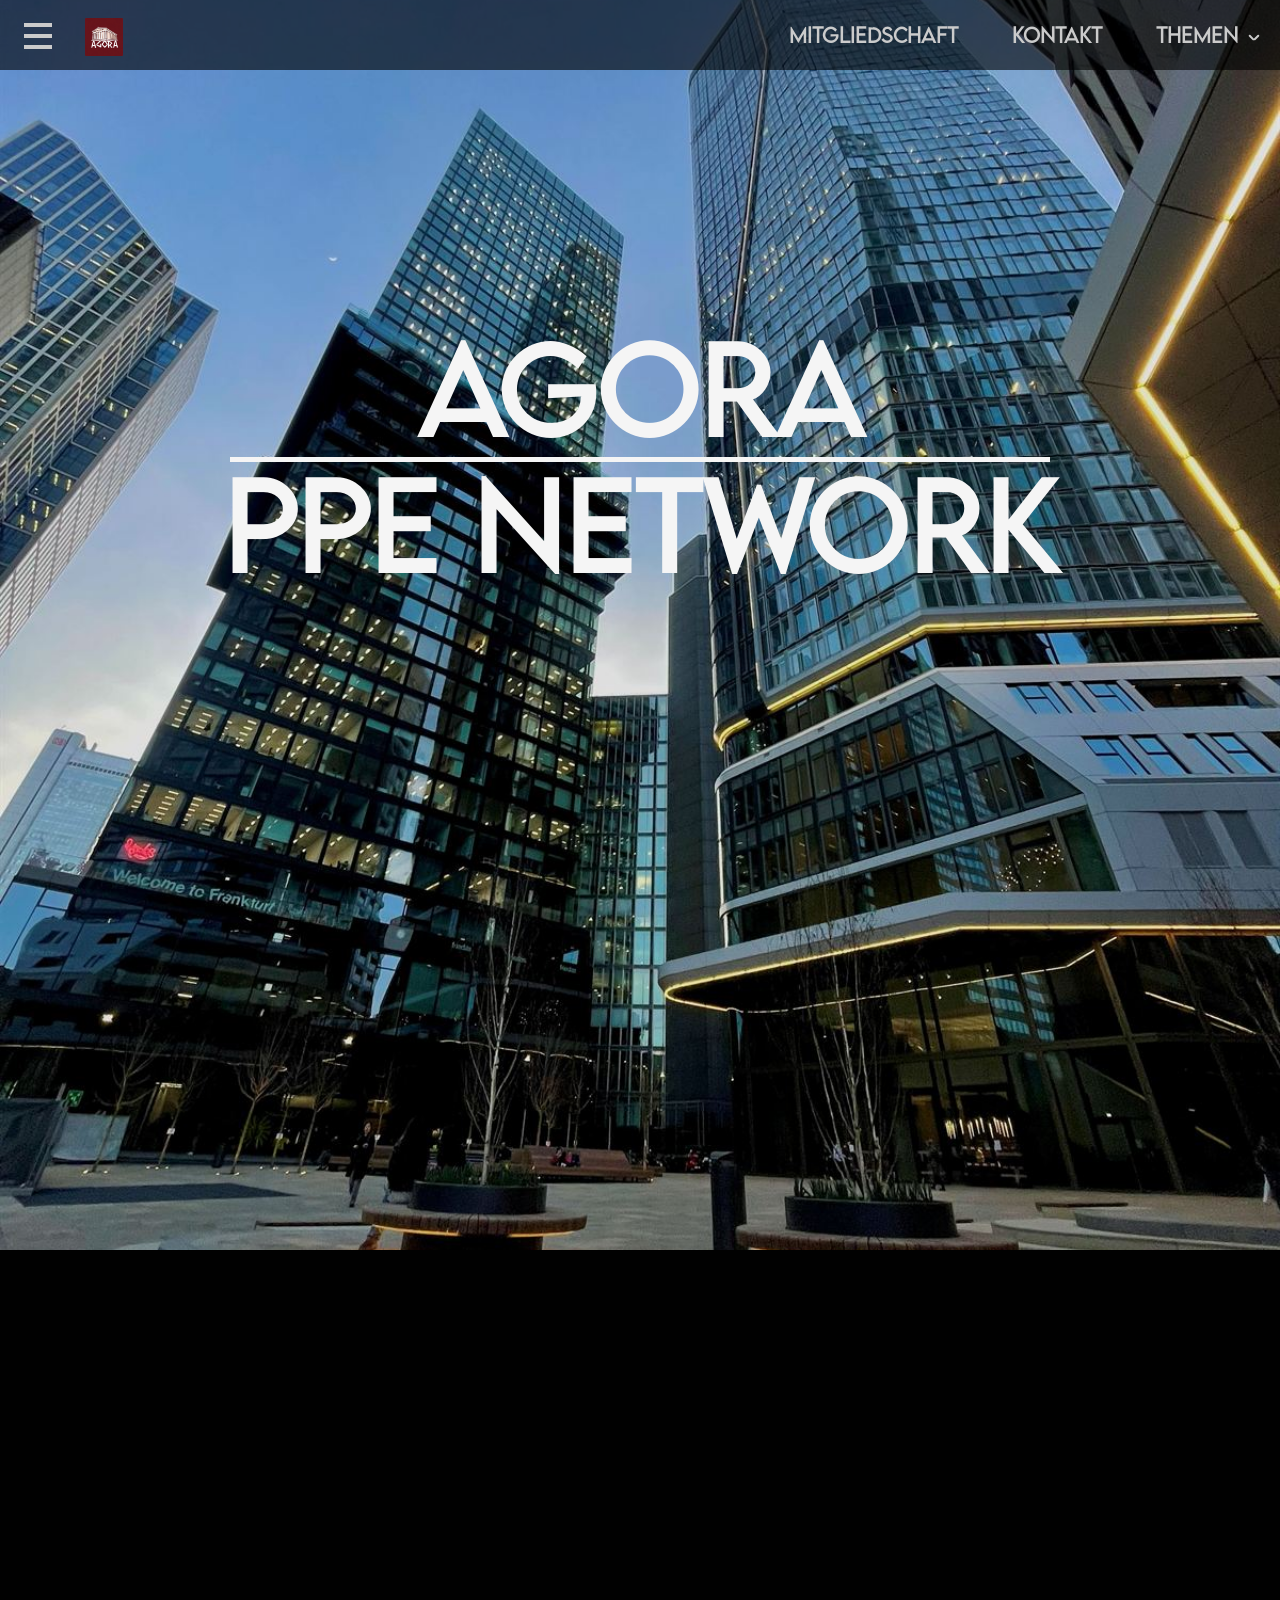
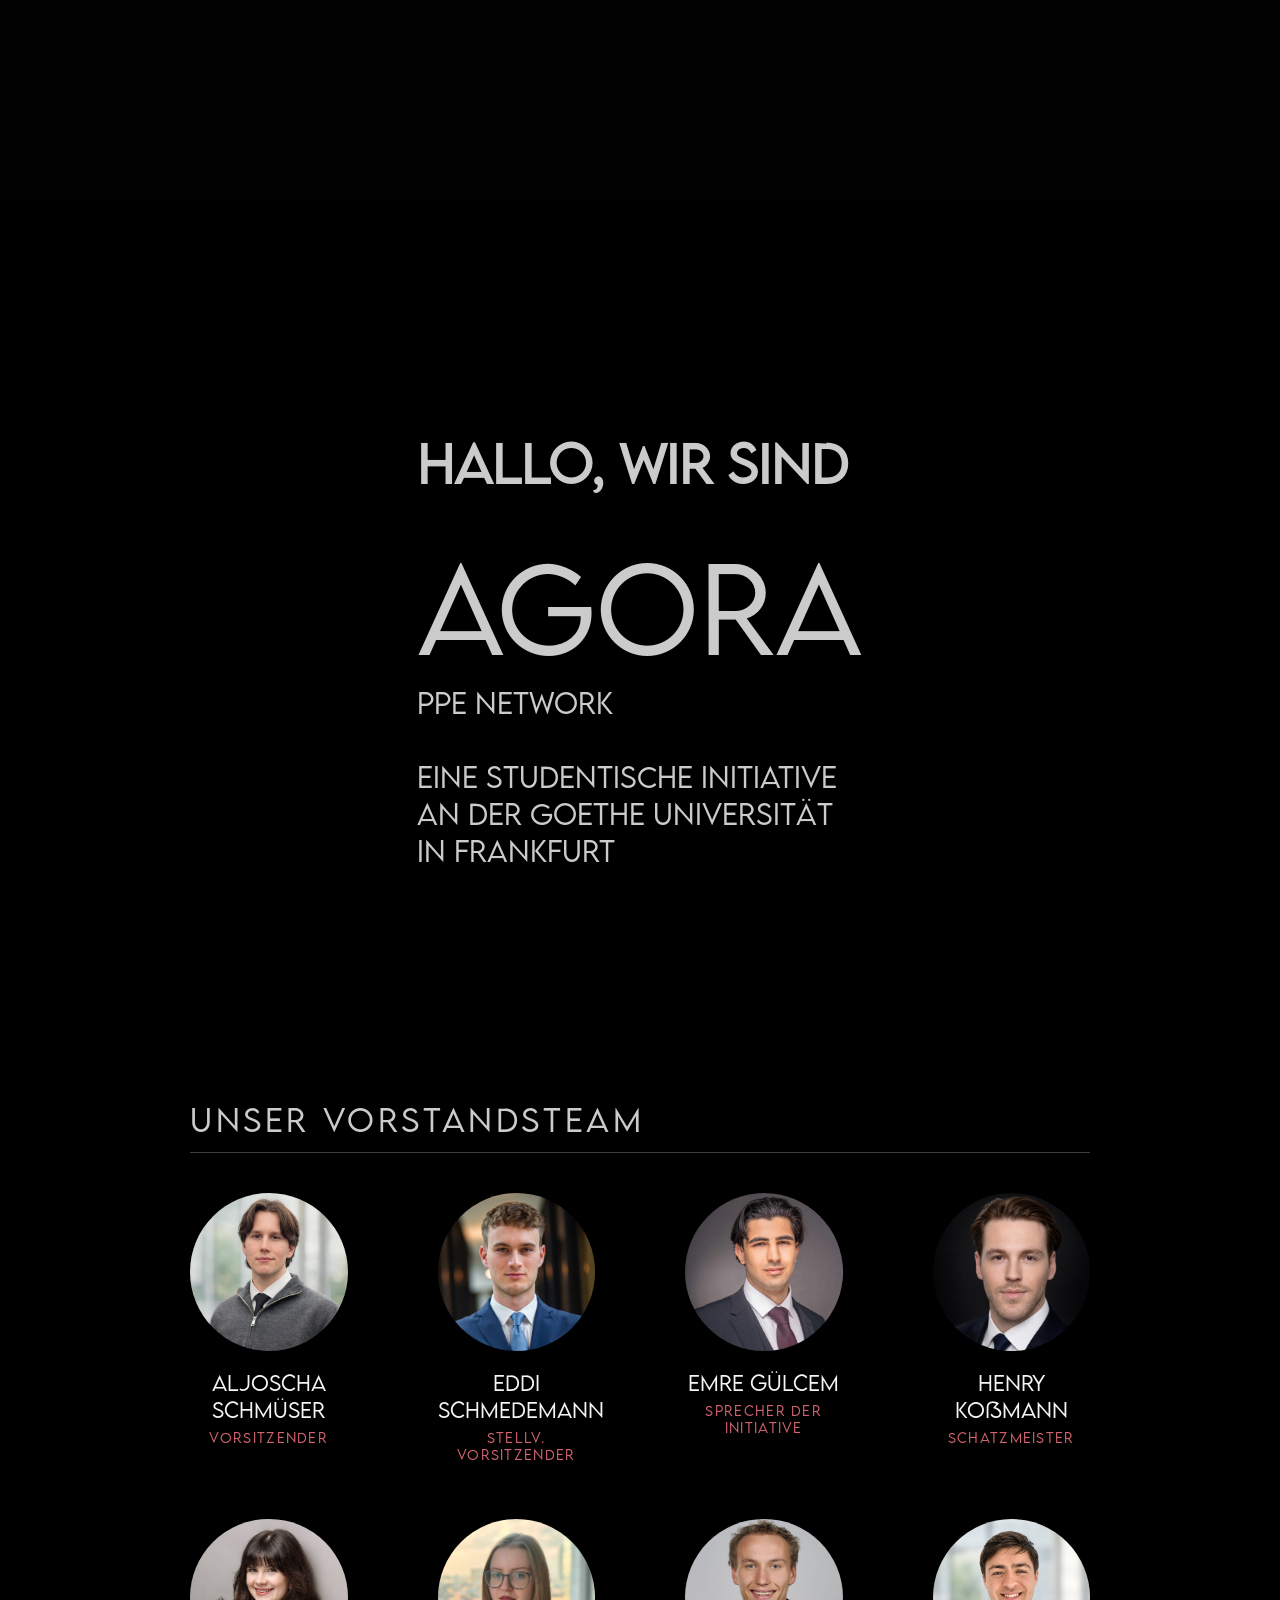
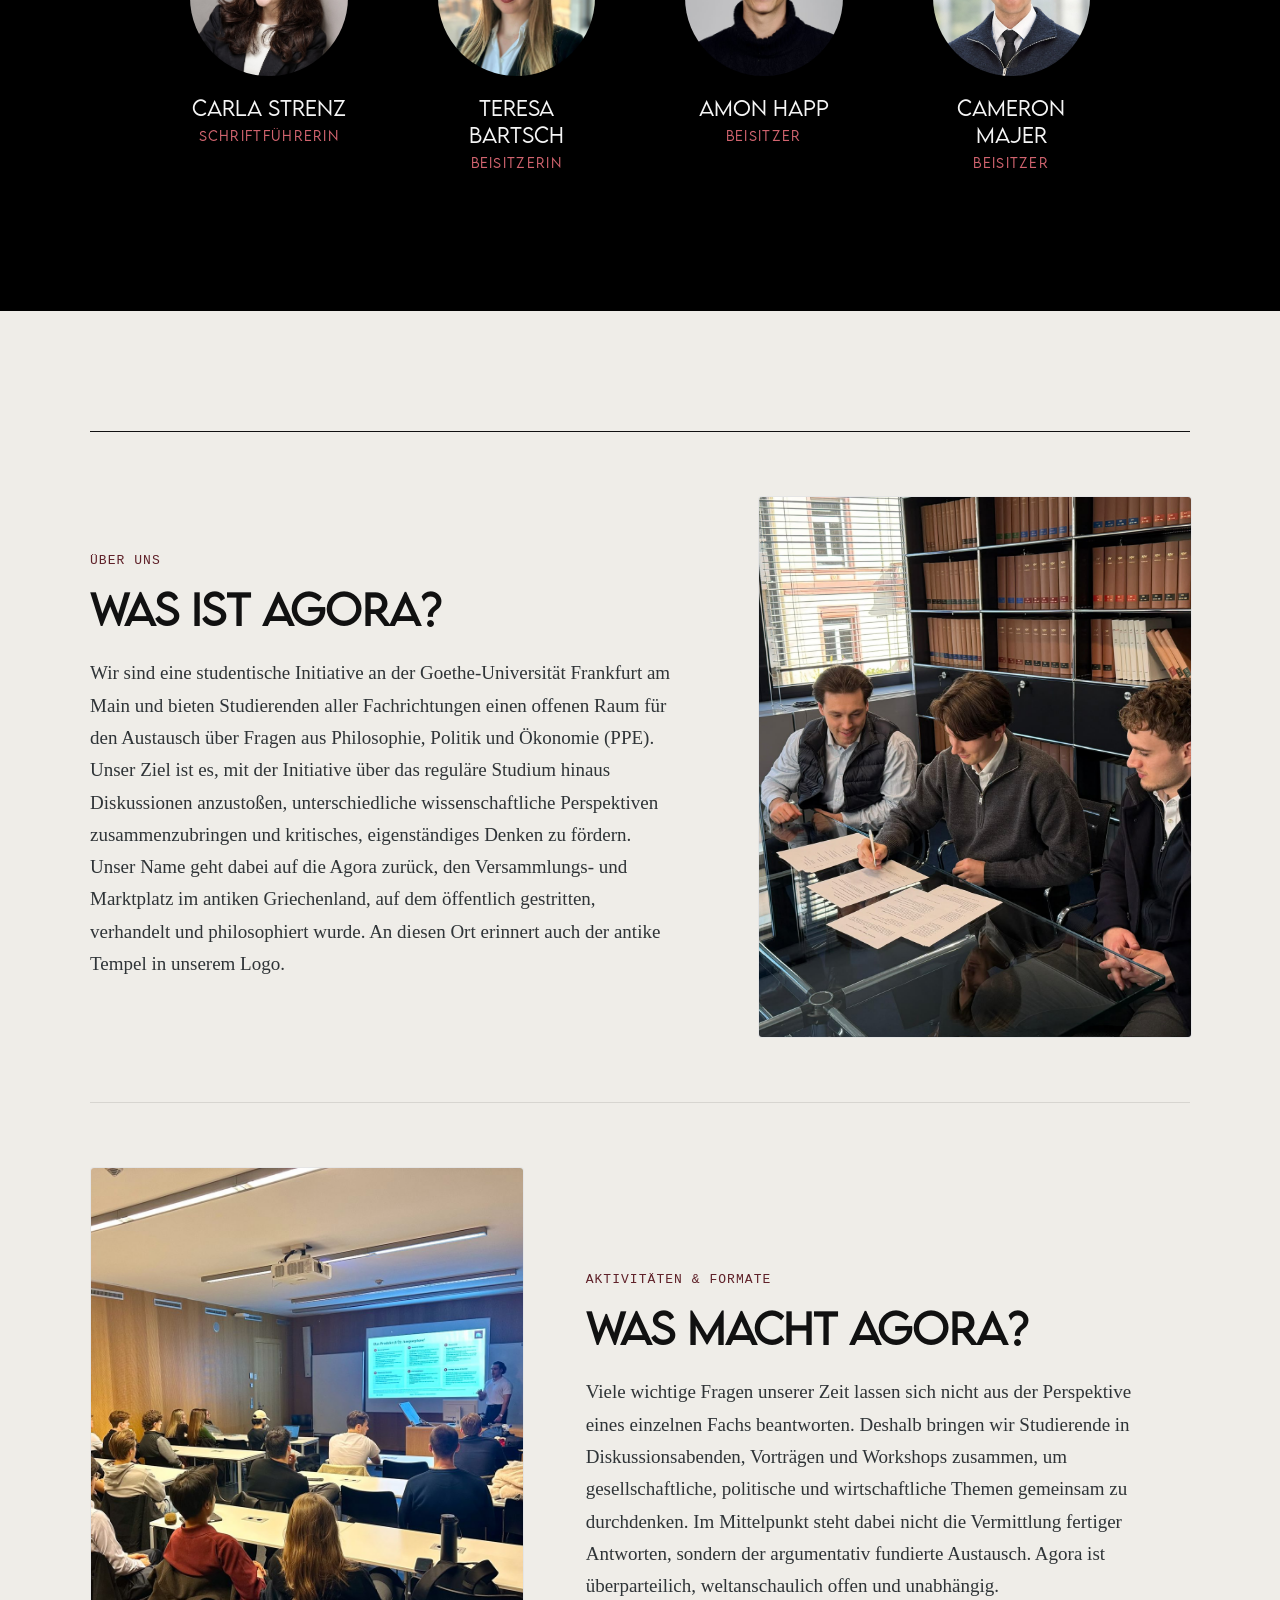
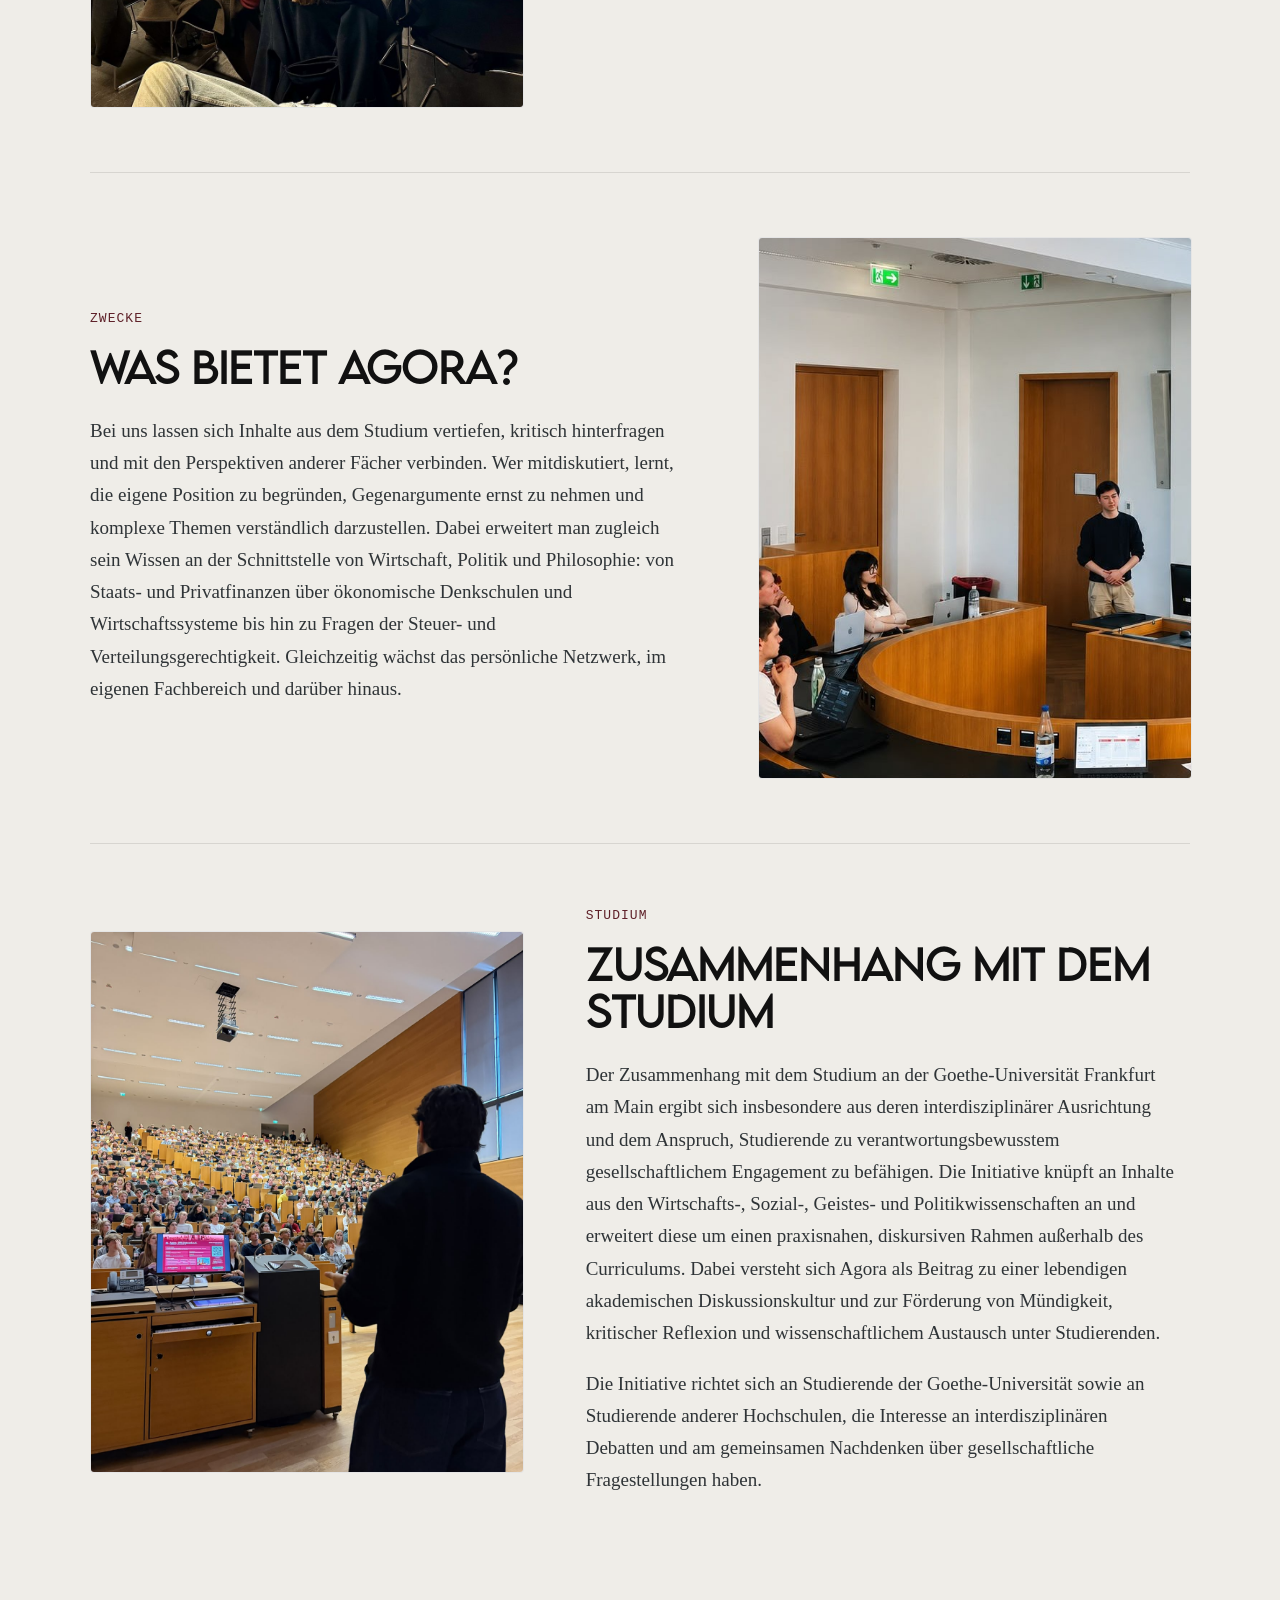
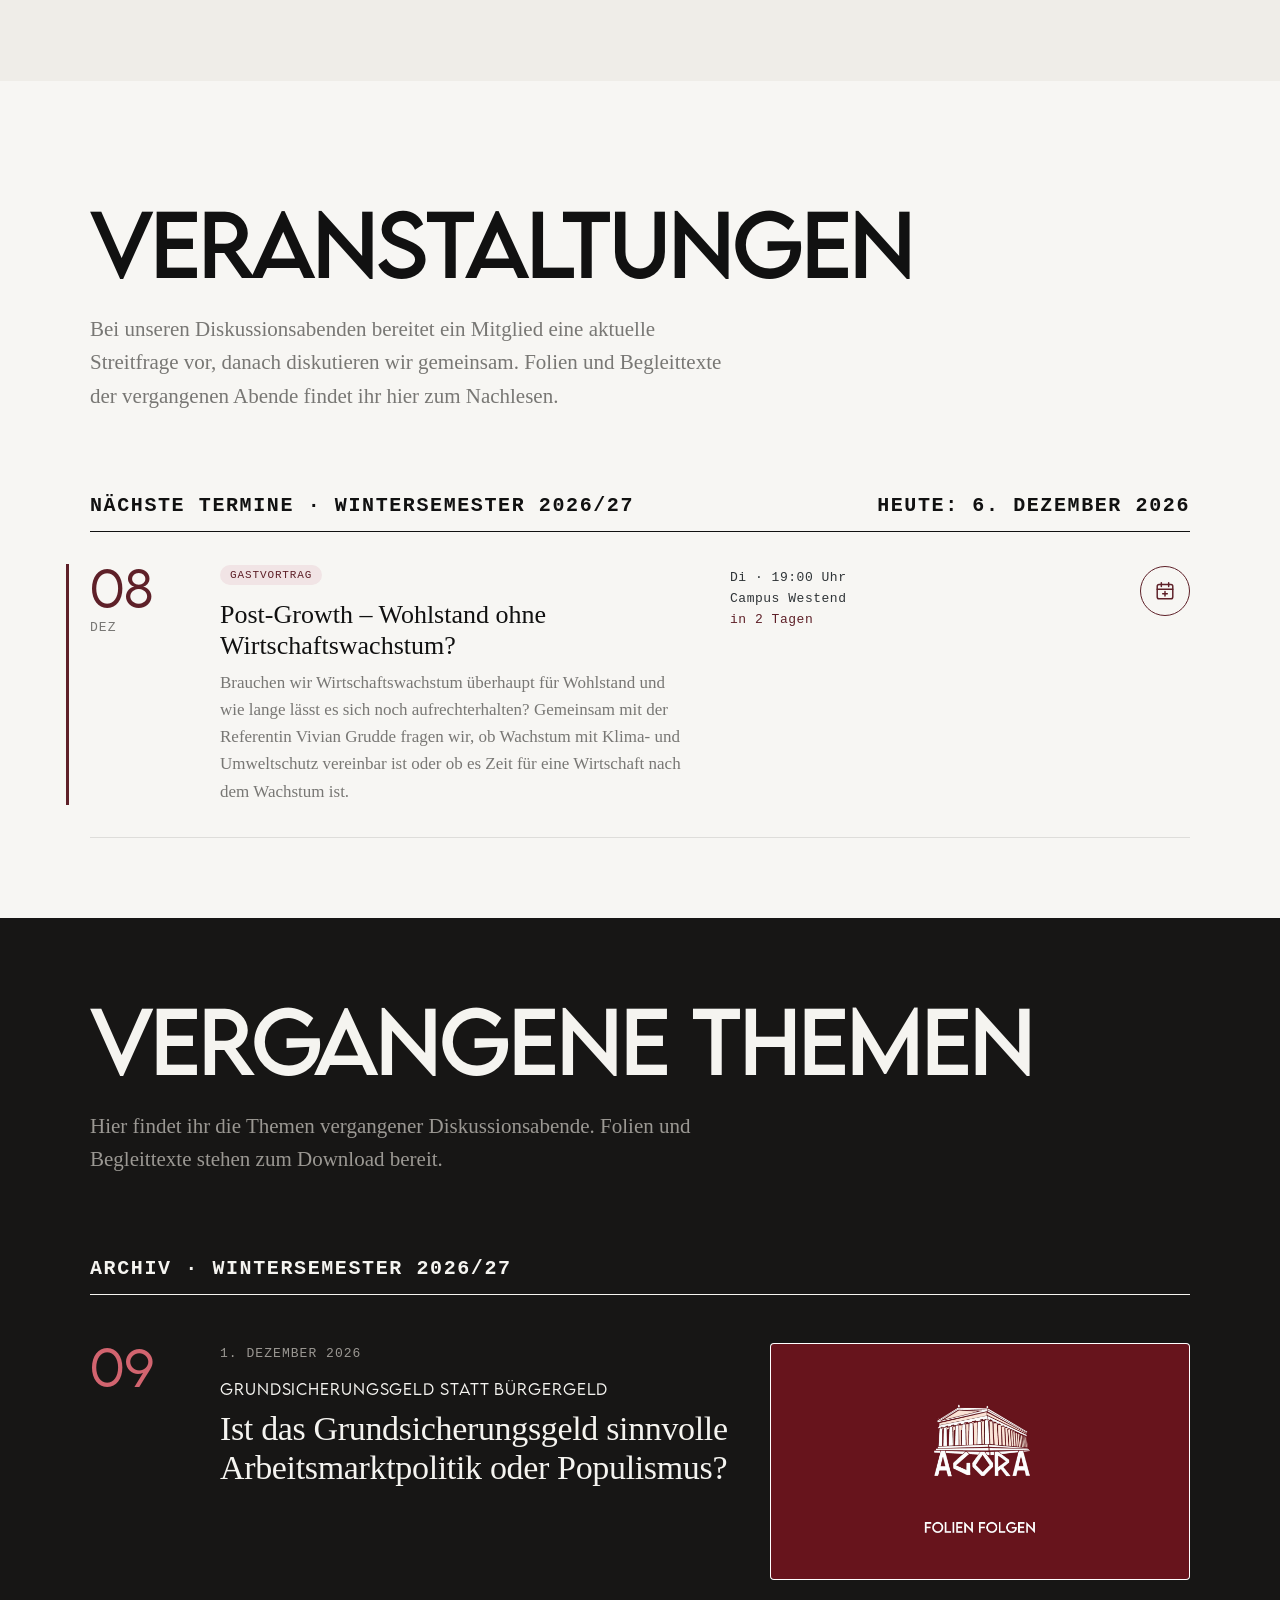
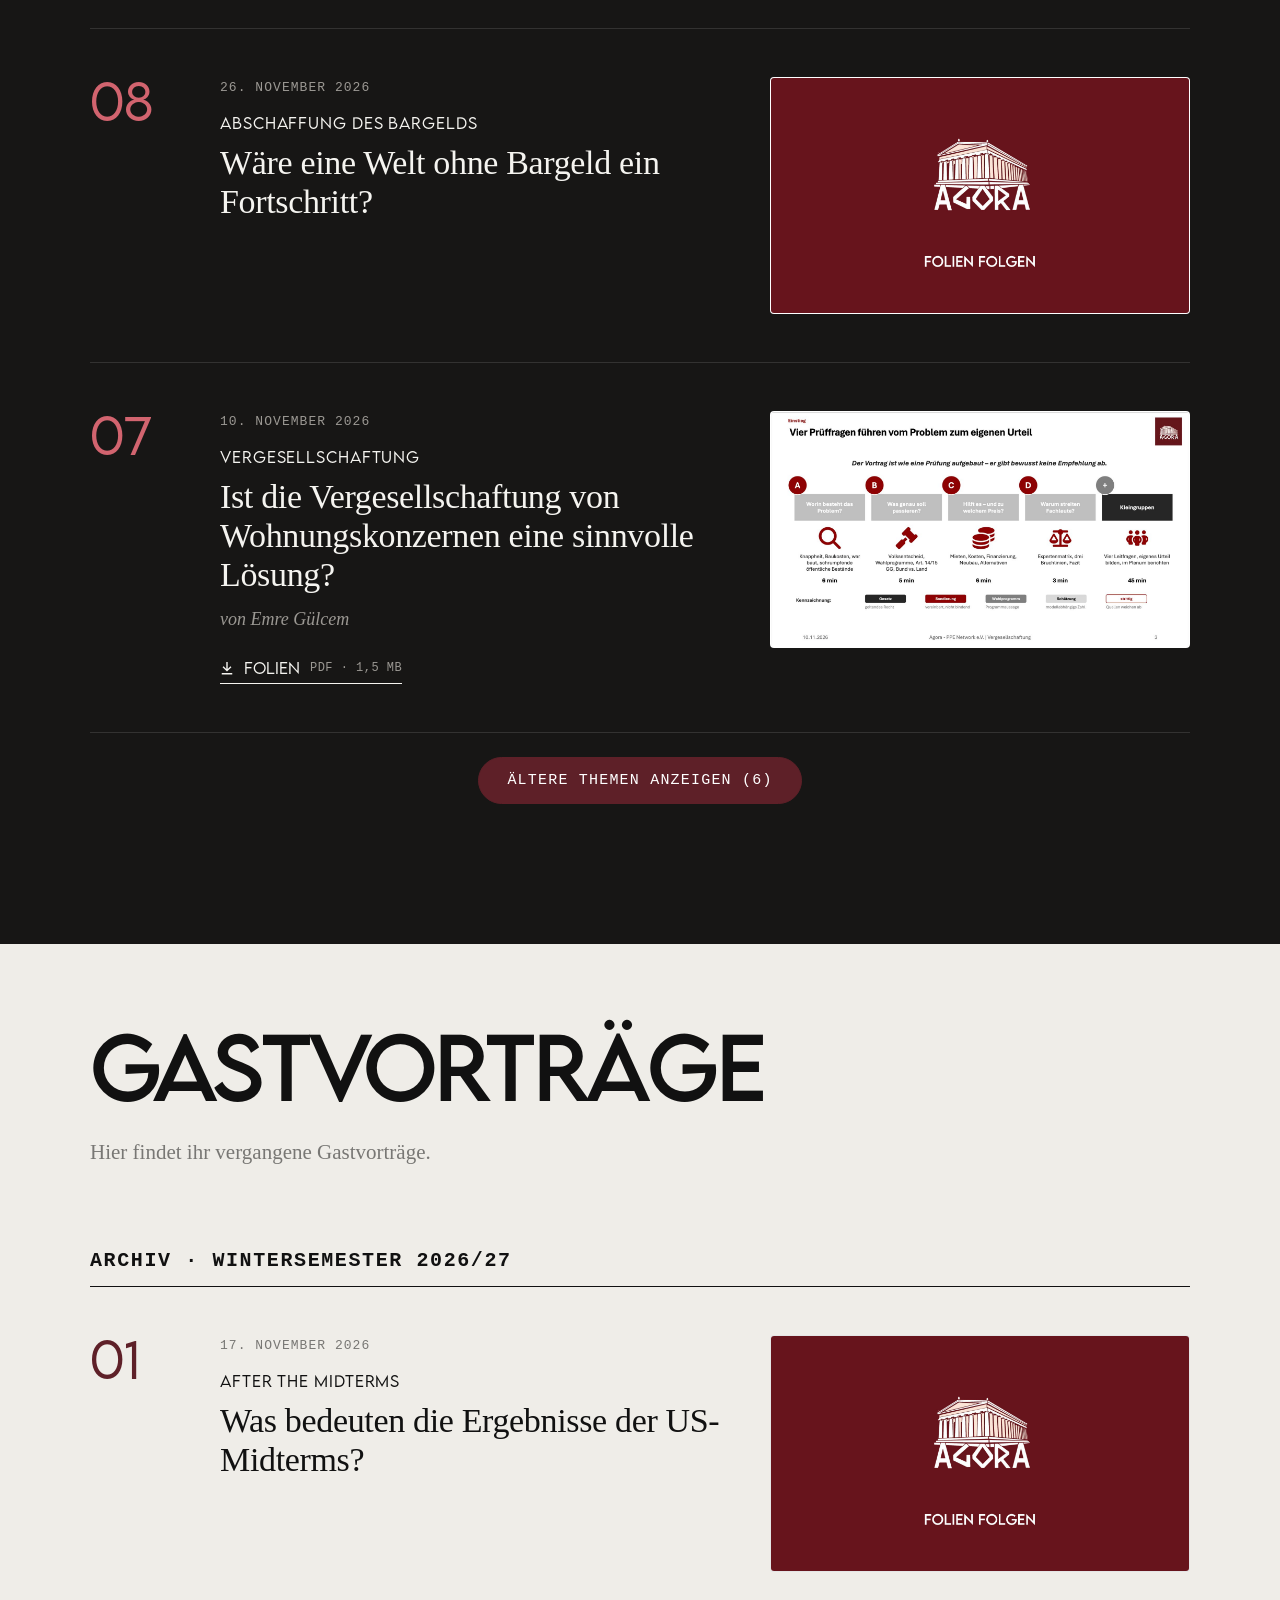
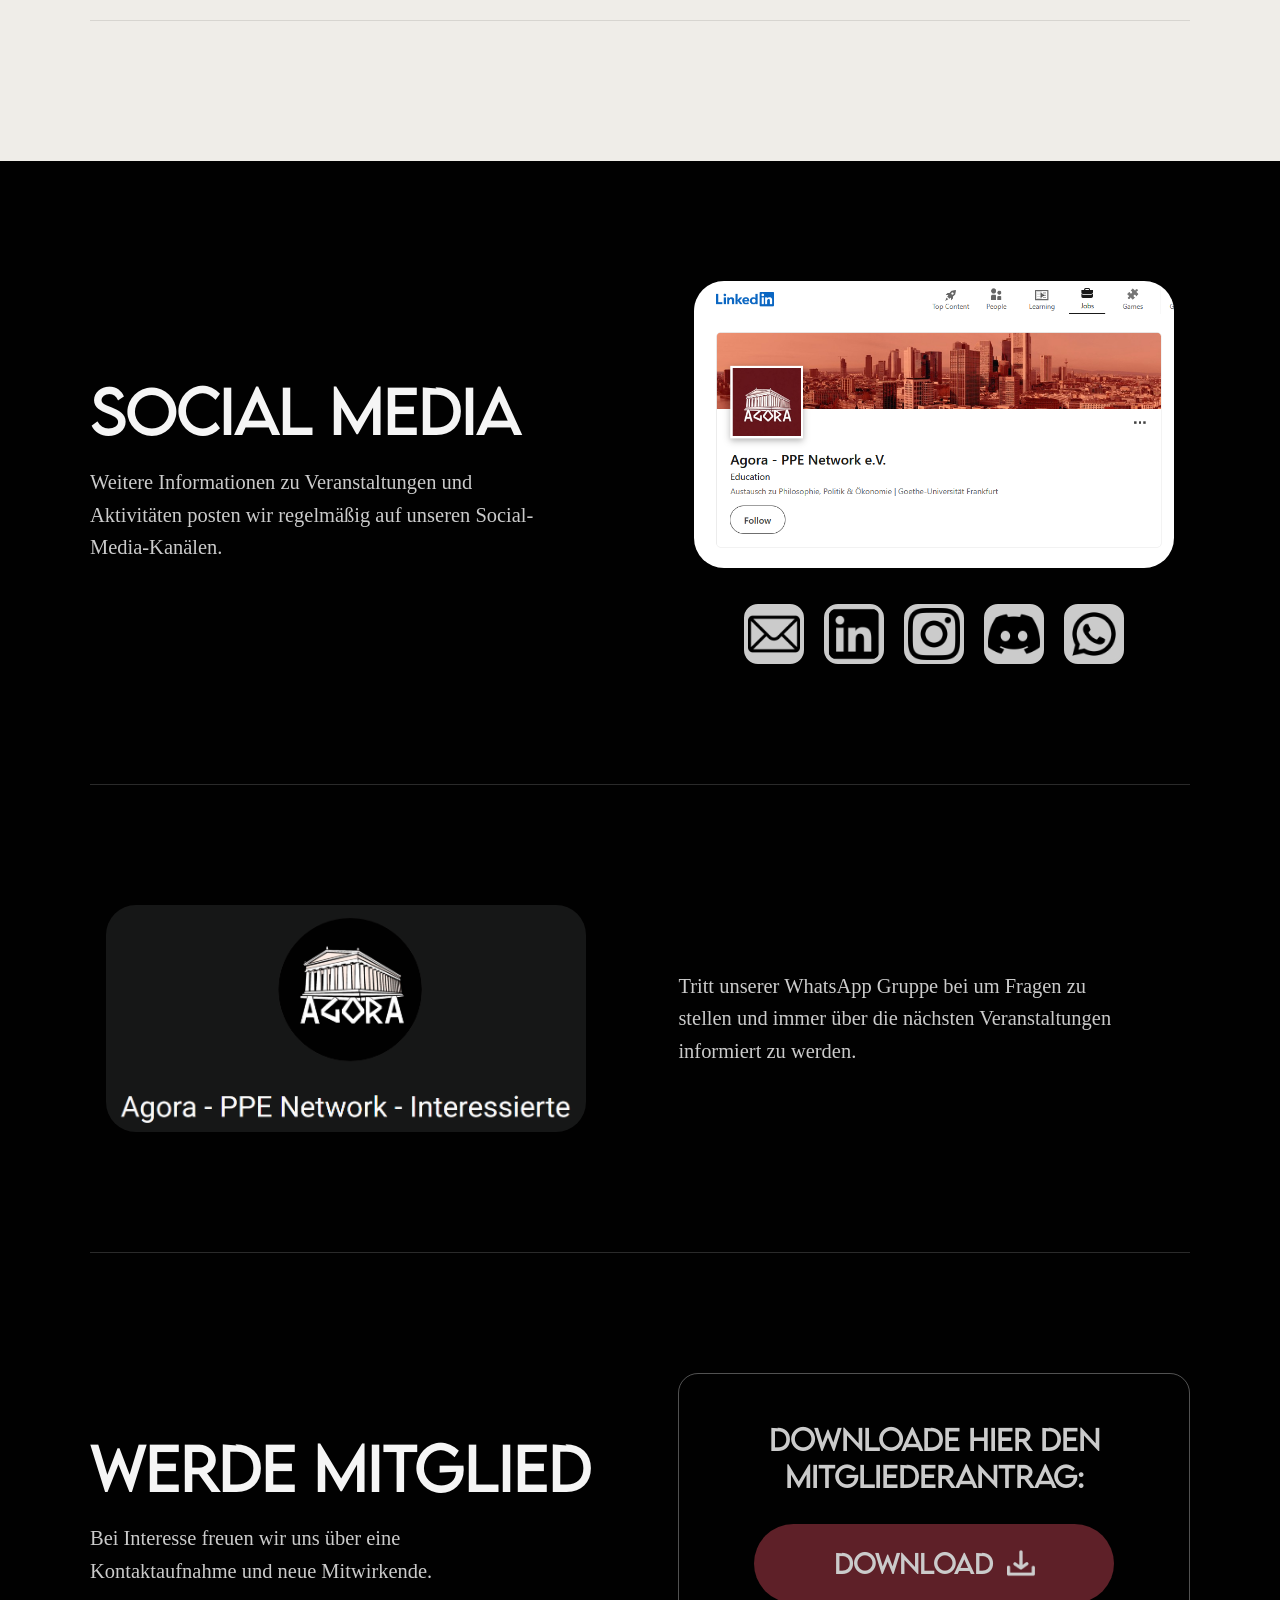
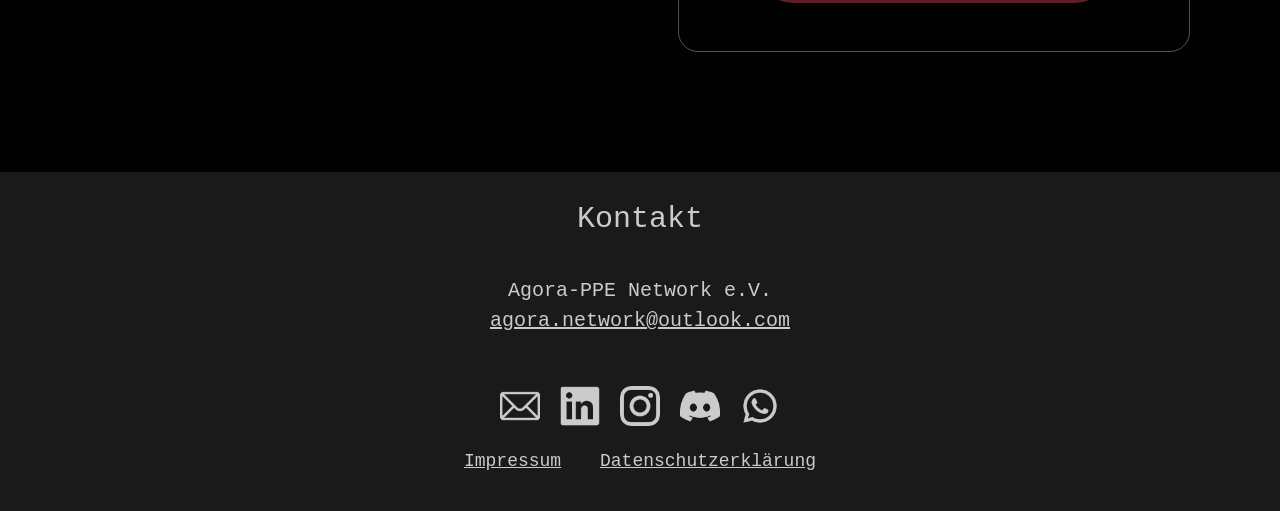
==== index.html @ 9b2f3b1f "archiv für gastvorträge hinzugefügt" ====
<!DOCTYPE html>
<html lang="de">
<head>
    <meta charset="UTF-8">
    <meta name="viewport" content="width=device-width, initial-scale=1.0">
    <meta name="description" content="Agora - PPE Network ist eine studentische Initiative an der Goethe-Universität Frankfurt für interdisziplinären Austausch zu Philosophie, Politik und Ökonomie.">
    <title>AGORA - PPE Network</title> 
    <link rel="stylesheet" href="css/style.css">
    <link rel="icon" href="media/Agora_Logo.jpg">

</head>
<body>
    <header>
        <div style="display: flex; justify-content: center; text-align: center; height: 56px;">
            <div id="socials_button" class="socials_button"> 
                <div class="menu" style="margin-top: 0vh;"></div>
                <div class="menu"></div>
                <div class="menu"></div>
            </div>
            <div class="schriftzug_tiny">
                <div  class="schriftzug_font_tiny">AGORA</div>
                <div  class="schriftzug_font_small_tiny"></div>
                <div  class="schriftzug_font_tiny">PPE Network</div>
            </div>
            <div><div><a href="#top"><img class="logo" src="media/Agora_Logo.jpg"></a></div></div>
        </div>
        <nav class="navigation">
            <a href="#bottom" style="margin-left: 0px;">Mitgliedschaft</a>
            <a href="#bottom">Kontakt</a>
            <a  id="ausklapp_button" style="margin-right: 20px;" role="button" aria-expanded="false">Themen<span class="chevron ausklapp_button" aria-hidden="true"></span></a>
        </nav>
    </header>

    <div class="socials">
        <div class="nav_in_socials">
            <a href="#bottom" ><div class="socials_div">Mitgliedschaft</div></a>
            <a href="#bottom"><div class="socials_div">Kontakt</div></a>
            <div id="socials_projektliste_ausklappen" class="socials_div" role="button" aria-expanded="false">Themen<span class="chevron socials_projektliste_ausklappen" aria-hidden="true"></span></div>
            <div id="socials_projektliste" class="socials_projektliste">
                <!-- wird von js/script.js aus den Archiv-Einträgen befüllt -->
                <div class="socials_projektliste_inner"></div>
            </div>
        </div> 
        <a href="https://www.instagram.com/agora.ppe/"><div class="socials_div"><img class="socials4" src="media/instagram_white.png"> <div style="margin-left: 10px;">instagram</div></div></a>
        <a href="https://www.linkedin.com/company/agora-ppe-network/"><div class="socials_div"> <img class="socials4" src="media/linkedin_white.png"><div style="margin-left: 10px;">linkedin</div></div></a>
        <a href="https://discord.com/invite/gseMFZhj"><div class="socials_div"> <img class="socials4" src="media/discord_white.png"> <div style="margin-left: 10px;">discord</div></div></a>
        <a href="https://chat.whatsapp.com/KfSb04KgHB6EKp1342kR94?mode=gi_t"><div class="socials_div"> <img class="socials4" src="media/whatsapp_white.png"> <div style="margin-left: 10px;">whatsapp</div></div></a>
    </div>
    <!-- wird von js/script.js aus den Archiv-Einträgen befüllt -->
    <div class="projektliste"></div>

    <div class="Rahmen">
        <div id="schriftzug" class="schriftzug">
            <div id="schriftzug_font_big1" class="schriftzug_font">AGORA</div>
            <div id="schriftzug_font_small" class="schriftzug_font_small"></div>
            <div id="schriftzug_font_big2" class="schriftzug_font">PPE Network</div>
        </div>
    </div>

    <div class="wrapper" id="wrapper">
        <div class="frame"> 
            <div class="picture"></div>
        </div>
    </div>

    <div class="container" >
        <div class="first_container">
            <div class="intro_block">
                <h1 class="intro_header" >Hallo, wir sind </h1>
                <div  class="intro_header2" >AGORA</div>
                <div class="intro_header3" >ppe network <br> <br>
                    Eine studentische Initiative<br>
                    an der Goethe Universität<br>
                    in Frankfurt
                </div>
            </div>

            <div class="team">

                <div class="team_label">Unser Vorstandsteam</div>
                <div class="team_grid">
                    <figure class="member">
                        <a href="https://de.linkedin.com/in/aljoschaschmueser">
                        <img class="profile" src="media/vorstandsBilder/Aljoscha_Schmüser.png" alt="" loading="lazy">
                        <figcaption>
                            <span class="member_name">Aljoscha Schmüser</span>
                            <span class="member_role">Vorsitzender</span>

                        </figcaption>
                        </a>
                    </figure>
                    <figure class="member">
                        <a href="https://de.linkedin.com/in/eddi-schmedemann-82b695218">
                        <img class="profile" src="media//vorstandsBilder/Eddi__Schmedemann.jpeg" alt="" loading="lazy">
                        <figcaption>
                            <span class="member_name">Eddi Schmedemann</span>
                            <span class="member_role">Stellv. Vorsitzender</span>

                        </figcaption>
                        </a>
                    </figure>
                    <figure class="member">
                        <a href="https://de.linkedin.com/in/guelcem">
                        <img class="profile" src="media/vorstandsBilder/Emre_Guelcem.jpeg" alt="" loading="lazy">
                        <figcaption>
                            <span class="member_name">Emre Gülcem</span>
                            <span class="member_role">Sprecher der Initiative</span>

                        </figcaption>
                        </a>
                    </figure>
                    <figure class="member">
                        <a href="https://www.linkedin.com/in/henrykossmann/">
                        <img class="profile" src="media/vorstandsBilder/Henry_Kossmann.jpeg" alt="" loading="lazy">
                        <figcaption>
                            <span class="member_name">Henry Koßmann</span>
                            <span class="member_role">Schatzmeister</span>

                        </figcaption>
                        </a>
                    </figure>
                    <figure class="member">
                        <a href="https://www.linkedin.com/in/leoniestrenz/">
                        <img class="profile" src="media/vorstandsBilder/Carla_Strenz.jpeg" alt="" loading="lazy">
                        <figcaption>
                            <span class="member_name">Carla Strenz</span>
                            <span class="member_role">Schriftführerin</span>

                        </figcaption>
                        </a>
                    </figure>
                    <figure class="member">
                        <a href="https://www.linkedin.com/in/teresa-bartsch-9aa62429b/">
                        <img class="profile" src="media/vorstandsBilder/Teresa_Bartsch.jpeg" alt="" loading="lazy">
                        <figcaption>
                            <span class="member_name">Teresa Bartsch</span>
                            <span class="member_role">Beisitzerin</span>

                        </figcaption>
                        </a>
                    </figure>
                    <figure class="member">
                        <a href="https://www.linkedin.com/in/amon-happ-18936943b/">
                        <img class="profile" src="media/vorstandsBilder/Amon_Happ.jpeg" alt="" loading="lazy">
                        <figcaption>
                            <span class="member_name">Amon Happ</span>
                            <span class="member_role">Beisitzer</span>

                        </figcaption>
                        </a>
                    </figure>
                    <figure class="member">
                        <a href="https://www.linkedin.com/in/cameron-majer-550514254/">
                        <img class="profile" src="media/vorstandsBilder/Cameron_Majer.jpeg" alt="" loading="lazy">
                        <figcaption>
                            <span class="member_name">Cameron Majer</span>
                            <span class="member_role">Beisitzer</span>

                        </figcaption>
                        </a>
                    </figure>

                </div>
            </div>
        </div>
    </div>

    <div class="content">
        <div class="content_inner">
            <article class="text-block">
                <div class="text-block_body">
                    <div class="text-block_label">Über uns</div>
                    <h2 class="text_header">Was ist Agora?</h2>
                    <div class="text">
                        <p>Wir sind eine studentische Initiative an der Goethe-Universität Frankfurt am Main und bieten Studierenden aller Fachrichtungen 
                            einen offenen Raum für den Austausch über Fragen aus Philosophie, Politik und Ökonomie (PPE). Unser Ziel ist es, mit der Initiative 
                            über das reguläre Studium hinaus Diskussionen anzustoßen, unterschiedliche wissenschaftliche Perspektiven zusammenzubringen und 
                            kritisches, eigenständiges Denken zu fördern. Unser Name geht dabei auf die Agora zurück, den Versammlungs- und Marktplatz im antiken 
                            Griechenland, auf dem öffentlich gestritten, verhandelt und philosophiert wurde. An diesen Ort erinnert auch der antike Tempel in unserem Logo.
                        </p>
                    </div>
                </div>
                <figure class="text-block_media">
                    <img src="media/ZweckInitiative.jpeg" alt="" loading="lazy">
                </figure>
            </article>

            <article class="text-block">
                <div class="text-block_body">
                    <div class="text-block_label">Aktivitäten & Formate</div>
                    <h2 class="text_header">Was macht Agora?</h2>
                    <div class="text">
                        <p>Viele wichtige Fragen unserer Zeit lassen sich nicht aus der Perspektive eines einzelnen Fachs beantworten. Deshalb bringen 
                            wir Studierende in Diskussionsabenden, Vorträgen und Workshops zusammen, um gesellschaftliche, politische und wirtschaftliche 
                            Themen gemeinsam zu durchdenken. Im Mittelpunkt steht dabei nicht die Vermittlung fertiger Antworten, sondern der argumentativ 
                            fundierte Austausch. Agora ist überparteilich, weltanschaulich offen und unabhängig.
                        </p>
                    </div>
                </div>
                <figure class="text-block_media">
                    <img src="media/AktivitätenUndFormate.jpeg" alt="" loading="lazy" style="object-position: 75% center;">
                </figure>
            </article>

            <article class="text-block">
                <div class="text-block_body">
                    <div class="text-block_label">Zwecke</div>
                    <h2 class="text_header">Was bietet Agora?</h2>
                    <div class="text">
                        <p>Bei uns lassen sich Inhalte aus dem Studium vertiefen, kritisch hinterfragen und mit den Perspektiven anderer Fächer verbinden. Wer 
                            mitdiskutiert, lernt, die eigene Position zu begründen, Gegenargumente ernst zu nehmen und komplexe Themen verständlich darzustellen. 
                            Dabei erweitert man zugleich sein Wissen an der Schnittstelle von Wirtschaft, Politik und Philosophie: von Staats- und Privatfinanzen 
                            über ökonomische Denkschulen und Wirtschaftssysteme bis hin zu Fragen der Steuer- und Verteilungsgerechtigkeit. Gleichzeitig wächst das 
                            persönliche Netzwerk, im eigenen Fachbereich und darüber hinaus.
                        </p>
                    </div>
                </div>
                <figure class="text-block_media">
                    <img src="media/VorstellungAgora.jpg" alt="" loading="lazy">
                </figure>
            </article>

            <article class="text-block">
                <div class="text-block_body">
                    <div class="text-block_label">Studium</div>
                    <h2 class="text_header">Zusammenhang mit dem Studium</h2>
                    <div class="text">
                        <p>Der Zusammenhang mit dem Studium an der Goethe-Universität Frankfurt am Main ergibt sich insbesondere aus deren interdisziplinärer Ausrichtung und dem Anspruch, Studierende zu verantwortungsbewusstem gesellschaftlichem Engagement zu befähigen. Die Initiative knüpft an Inhalte aus den
                            Wirtschafts-, Sozial-, Geistes- und Politikwissenschaften an und erweitert diese um einen praxisnahen, diskursiven Rahmen außerhalb des Curriculums. Dabei versteht sich Agora als Beitrag zu einer lebendigen akademischen Diskussionskultur und zur Förderung von Mündigkeit,
                            kritischer Reflexion und wissenschaftlichem Austausch unter Studierenden.
                        </p>
                        <p>Die Initiative richtet sich an Studierende der Goethe-Universität sowie an Studierende anderer Hochschulen, die Interesse an interdisziplinären Debatten und am gemeinsamen Nachdenken über gesellschaftliche Fragestellungen haben.
                        </p>
                    </div>
                </div>
                <figure class="text-block_media">
                    <img src="media/ZusammenhangMitStudium.jpeg" alt="" loading="lazy">
                </figure>
            </article>
        </div>
    </div>
    
    
    <section class="veranstaltungen" id="veranstaltungen">
        <div class="va_inner">
            <h2 class="va_title">Veranstaltungen</h2>
            <p class="va_lead">
                Bei unseren Diskussionsabenden bereitet ein Mitglied eine aktuelle Streitfrage vor, danach diskutieren wir gemeinsam.
                Folien und Begleittexte der vergangenen Abende findet ihr hier zum Nachlesen.
            </p>

            <div class="va_label va_label_split">
                <span>Nächste Termine · Wintersemester 2026/27</span>
                <span id="va_today"></span>
            </div>
            <ol class="termine">

                <li class="termin" data-date="2026-11-10" data-art="diskussionsabend" data-slug="vergesellschaftung" data-speaker="Emre Gülcem" data-frage="Ist die Vergesellschaftung von Wohnungskonzernen eine sinnvolle Lösung?">
                    <time class="termin_date" datetime="2026-11-10T19:00">
                        <span class="termin_day">10</span>
                        <span class="termin_month">Nov</span>
                    </time>
                    <div class="termin_body">
                        <span class="termin_type">Diskussionsabend</span>
                        <h3 class="termin_title">Vergesellschaftung</h3>
                        <p class="termin_desc">Im Zuge der Abgeordnetenhauswahl in Berlin ist das Thema Vergesellschaftung von Wohnungskonzernen wieder in aller Munde. Ist das eine sinnvolle Lösung, und was ist eigentlich der Unterschied zur Enteignung?</p>
                    </div>
                    <div class="termin_meta">
                        <span>Di · 19:00 Uhr</span>
                        <span>PEG 1.G 168</span>
                        <span class="termin_countdown"></span>
                    </div>
                    <div class="termin_action">
                        <a class="termin_button" href="https://www.termino.gv.at/meet/b/e41e2530a98cca76e4bebd564bc0efeb-649653">Anmelden</a>
                        <a class="termin_button termin_button_icon" href="kalender/vergesellschaftung.ics" aria-label="Zum Kalender hinzufügen" title="Zum Kalender hinzufügen">
                            <svg width="22" height="22" viewBox="0 0 24 24" aria-hidden="true"><rect x="3.5" y="5" width="17" height="15.5" rx="2" fill="none" stroke="currentColor" stroke-width="1.6"/><path d="M3.5 10h17M8 3v4M16 3v4M12 12.5v5M9.5 15h5" fill="none" stroke="currentColor" stroke-width="1.6" stroke-linecap="round"/></svg>
                        </a>
                    </div>
                </li>

                <li class="termin" data-date="2026-11-17" data-art="gastvortrag" data-slug="after-the-midterms" data-frage="Was bedeuten die Ergebnisse der US-Midterms?">
                    <time class="termin_date" datetime="2026-11-17T19:00">
                        <span class="termin_day">17</span>
                        <span class="termin_month">Nov</span>
                    </time>
                    <div class="termin_body">
                        <span class="termin_type">Gastvortrag</span>
                        <h3 class="termin_title">After the Midterms</h3>
                        <p class="termin_desc">Gemeinsam mit einer Vertreterin der Demokratischen Partei der USA blicken wir auf die US-Midterm Elections zurück, ordnen die Ergebnisse ein und diskutieren ihre politischen Auswirkungen.</p>
                    </div>
                    <div class="termin_meta">
                        <span>Di · 19:00 Uhr</span>
                        <span>Raum: HZ 10</span>
                        <span class="termin_countdown"></span>
                    </div>
                    <div class="termin_action">
                        <a class="termin_button" href="https://www.termino.gv.at/meet/b/e99e1ec8680d56c8d0a1dc54c55d6ca7-649789">Anmelden</a>
                        <a class="termin_button termin_button_icon" href="kalender/after-the-midterms.ics" aria-label="Zum Kalender hinzufügen" title="Zum Kalender hinzufügen">
                            <svg width="22" height="22" viewBox="0 0 24 24" aria-hidden="true"><rect x="3.5" y="5" width="17" height="15.5" rx="2" fill="none" stroke="currentColor" stroke-width="1.6"/><path d="M3.5 10h17M8 3v4M16 3v4M12 12.5v5M9.5 15h5" fill="none" stroke="currentColor" stroke-width="1.6" stroke-linecap="round"/></svg>
                        </a>
                    </div>
                </li>

                <li class="termin" data-date="2026-11-26" data-art="diskussionsabend" data-slug="bargeld" data-frage="Wäre eine Welt ohne Bargeld ein Fortschritt?">
                    <time class="termin_date" datetime="2026-11-24T19:00">
                        <span class="termin_day">26</span>
                        <span class="termin_month">Nov</span>
                    </time>
                    <div class="termin_body">
                        <span class="termin_type">Diskussionsabend</span>
                        <h3 class="termin_title">Abschaffung des Bargelds</h3>
                        <p class="termin_desc">Während in Brüssel über den digitalen Euro verhandelt wird, zahlen immer mehr Menschen mit Karte oder Smartphone. Wäre eine Welt ohne Scheine und Münzen ein Fortschritt, und was ginge dabei verloren?</p>
                    </div>
                    <div class="termin_meta">
                        <span>Do · 19:00 Uhr</span>
                        <span>Campus Westend</span>
                        <span class="termin_countdown"></span>
                    </div>
                    <div class="termin_action">
                        <a class="termin_button" href="https://www.termino.gv.at/meet/de/b/f9f6b67d9cfdbd125ace20c641fcae69-658583">Anmelden</a>
                        <a class="termin_button termin_button_icon" href="kalender/bargeld.ics" aria-label="Zum Kalender hinzufügen" title="Zum Kalender hinzufügen">
                            <svg width="22" height="22" viewBox="0 0 24 24" aria-hidden="true"><rect x="3.5" y="5" width="17" height="15.5" rx="2" fill="none" stroke="currentColor" stroke-width="1.6"/><path d="M3.5 10h17M8 3v4M16 3v4M12 12.5v5M9.5 15h5" fill="none" stroke="currentColor" stroke-width="1.6" stroke-linecap="round"/></svg>
                        </a>
                    </div>
                </li>


                <li class="termin" data-date="2026-12-01" data-art="diskussionsabend" data-slug="grundsicherungsgeld" data-frage="Ist das Grundsicherungsgeld sinnvolle Arbeitsmarktpolitik oder Populismus?">
                    <time class="termin_date" datetime="2026-12-01T19:00">
                        <span class="termin_day">01</span>
                        <span class="termin_month">Dez</span>
                    </time>
                    <div class="termin_body">
                        <span class="termin_type">Diskussionsabend</span>
                        <h3 class="termin_title">Grundsicherungsgeld statt Bürgergeld</h3>
                        <p class="termin_desc">Seit Juli gilt das neue Grundsicherungsgeld mit strengeren Mitwirkungspflichten und härteren Sanktionen. Ist die Reform sinnvolle Arbeitsmarktpolitik oder Populismus auf dem Rücken der Schwächsten?</p>
                    </div>
                    <div class="termin_meta">
                        <span>Di · 19:00 Uhr</span>
                        <span>Campus Westend</span>
                        <span class="termin_countdown"></span>
                    </div>
                    <div class="termin_action">
                        <a class="termin_button termin_button_icon" href="kalender/grundsicherungsgeld.ics" aria-label="Zum Kalender hinzufügen" title="Zum Kalender hinzufügen">
                            <svg width="22" height="22" viewBox="0 0 24 24" aria-hidden="true"><rect x="3.5" y="5" width="17" height="15.5" rx="2" fill="none" stroke="currentColor" stroke-width="1.6"/><path d="M3.5 10h17M8 3v4M16 3v4M12 12.5v5M9.5 15h5" fill="none" stroke="currentColor" stroke-width="1.6" stroke-linecap="round"/></svg>
                        </a>
                    </div>
                </li>


                
                <li class="termin" data-date="2026-12-08" data-art="gastvortrag" data-slug="postGrowth" data-frage="Brauchen wir Wirtschaftswachstum überhaupt für Wohlstand und wie lange lässt es sich noch aufrechterhalten?">
                    <time class="termin_date" datetime="2026-12-08T19:00">
                        <span class="termin_day">08</span>
                        <span class="termin_month">Dez</span>
                    </time>
                    <div class="termin_body">
                        <span class="termin_type">Gastvortrag</span>
                        <h3 class="termin_title">Post-Growth – Wohlstand ohne Wirtschaftswachstum?</h3>
                        <p class="termin_desc">Brauchen wir Wirtschaftswachstum überhaupt für Wohlstand und wie lange lässt es sich noch aufrechterhalten? Gemeinsam mit der Referentin Vivian Grudde fragen wir, ob Wachstum mit Klima- und Umweltschutz vereinbar ist oder ob es Zeit für eine Wirtschaft nach dem Wachstum ist.</p>
                    </div>
                    <div class="termin_meta">
                        <span>Di · 19:00 Uhr</span>
                        <span>Campus Westend</span>
                        <span class="termin_countdown"></span>
                    </div>
                    <div class="termin_action">
                        <a class="termin_button termin_button_icon" href="kalender/postgrowth.ics" aria-label="Zum Kalender hinzufügen" title="Zum Kalender hinzufügen">
                            <svg width="22" height="22" viewBox="0 0 24 24" aria-hidden="true"><rect x="3.5" y="5" width="17" height="15.5" rx="2" fill="none" stroke="currentColor" stroke-width="1.6"/><path d="M3.5 10h17M8 3v4M16 3v4M12 12.5v5M9.5 15h5" fill="none" stroke="currentColor" stroke-width="1.6" stroke-linecap="round"/></svg>
                        </a>
                    </div>
                </li>
            </ol>
            <p class="va_next_text termine_empty" hidden>
                Gerade stehen keine Termine an.
                Neue Termine kündigen wir auf <a href="https://www.instagram.com/agora.ppe/">Instagram</a> an.
            </p>
        </div>

        <div class="va_archiv">
        <!-- Einträge mit data-art="gastvortrag" sortiert js/script.js ins Archiv Gastvorträge, alle anderen hierher -->
        <div class="va_inner va_inner_normal">
            <h2 class="va_title">Vergangene Themen</h2>
            <p class="va_lead">
                Hier findet ihr die Themen vergangener Diskussionsabende. Folien und Begleittexte stehen zum Download bereit.
            </p>

            <div class="va_label va_label_split">
                <span>Archiv · Wintersemester 2026/27</span>
            </div>
            <ol class="archiv" data-semester="Wintersemester 2026/27">

                <li class="archiv_item" data-art="diskussionsabend" id="Thema6">
                    <div class="archiv_num">06</div>
                    <div class="archiv_body">
                        <time class="archiv_date" datetime="2026-10-26">26. Oktober 2026</time>
                        <h3 class="archiv_topic">Altersvorsorgedepot</h3>
                        <p class="archiv_question">Solltest du in das Altersvorsorgedepot investieren, und ist es ein guter Ansatz der Politik?</p>
                        <p class="archiv_speaker">von Henry Koßmann</p>
                        <div class="archiv_links">
                            <a class="archiv_link" href="media/presentations/Präsentation Altersvorsorgedepot.pdf" target="_blank" rel="noopener">
                                <svg viewBox="0 0 16 16" aria-hidden="true"><path d="M8 1v10M3.5 6.5 8 11l4.5-4.5M2 14.5h12" fill="none" stroke="currentColor" stroke-width="1.6"/></svg>
                                Folien <span class="archiv_meta">PDF · 1,0 MB</span>
                            </a>
                        </div>
                    </div>
                    <a class="archiv_preview" href="media/presentations/Präsentation Altersvorsorgedepot.pdf" target="_blank" rel="noopener" tabindex="-1" aria-hidden="true">
                        <img src="media/presentations/PresentationAltersvorsorgedepotThumbnail.jpeg" alt="" loading="lazy">
                    </a>
                </li>
            </ol>

            <div class="va_label va_label_split">
                <span>Archiv · Sommersemester 2026</span>
            </div>
            <ol class="archiv" data-semester="Sommersemester 2026">

                <li class="archiv_item" data-art="diskussionsabend" id="Thema5" data-menu="Wohnungskrise">
                    <div class="archiv_num">05</div>
                    <div class="archiv_body">
                        <time class="archiv_date" datetime="2026-06-14">14. Juni 2026</time>
                        <h3 class="archiv_topic">Wohnungsnot</h3>
                        <p class="archiv_question">Wie lässt sich die Wohnungskrise in Deutschland lösen?</p>
                        <p class="archiv_speaker">von Eddi Schmedemann</p>
                        <div class="archiv_links">
                            <a class="archiv_link" href="media/presentations/Präsentation Wohnungsnot.pdf" target="_blank" rel="noopener">
                                <svg viewBox="0 0 16 16" aria-hidden="true"><path d="M8 1v10M3.5 6.5 8 11l4.5-4.5M2 14.5h12" fill="none" stroke="currentColor" stroke-width="1.6"/></svg>
                                Folien <span class="archiv_meta">PDF · 1,1 MB</span>
                            </a>
                        </div>
                    </div>
                    <a class="archiv_preview" href="media/presentations/Präsentation Wohnungsnot.pdf" target="_blank" rel="noopener" tabindex="-1" aria-hidden="true">
                        <img src="media/presentations/PresentationWohnungsnotThumbnail.jpeg" alt="" loading="lazy">
                    </a>
                </li>
                
                                <li class="archiv_item" data-art="diskussionsabend" id="Thema4" data-menu="Rentensystem">
                    <div class="archiv_num">04</div>
                    <div class="archiv_body">
                        <time class="archiv_date" datetime="2026-06-07">7. Juni 2026</time>
                        <h3 class="archiv_topic">Rentensystem II</h3>
                        <p class="archiv_question">Sollen auch Beamte und Selbstständige in die Rentenversicherung einzahlen?</p>
                        <p class="archiv_speaker">von Emre Gülcem</p>
                        <div class="archiv_links">
                            <a class="archiv_link" href="media/presentations/PresentationRentensystem.pdf" target="_blank" rel="noopener">
                                <svg viewBox="0 0 16 16" aria-hidden="true"><path d="M8 1v10M3.5 6.5 8 11l4.5-4.5M2 14.5h12" fill="none" stroke="currentColor" stroke-width="1.6"/></svg>
                                Folien <span class="archiv_meta">PDF · 1,4 MB</span>
                            </a>
                        </div>
                    </div>
                    <a class="archiv_preview" href="media/presentations/PresentationRentensystem.pdf" target="_blank" rel="noopener" tabindex="-1" aria-hidden="true">
                        <img src="media/presentations/PresentationRentensystemThumbnail.jpeg" alt="" loading="lazy">
                    </a>
                </li>

                <li class="archiv_item" data-art="diskussionsabend" id="Thema3">
                    <div class="archiv_num">03</div>
                    <div class="archiv_body">
                        <time class="archiv_date" datetime="2026-05-17">17. Mai 2026</time>
                        <h3 class="archiv_topic">Gesundheitssystem</h3>
                        <p class="archiv_question">Wie machen wir das deutsche Gesundheitssystem zukunftsfest?</p>
                        <p class="archiv_speaker">von Amon Happ</p>
                        <div class="archiv_links">
                            <a class="archiv_link" href="media/presentations/Präsentation Gesundheitssystem.pdf" target="_blank" rel="noopener">
                                <svg viewBox="0 0 16 16" aria-hidden="true"><path d="M8 1v10M3.5 6.5 8 11l4.5-4.5M2 14.5h12" fill="none" stroke="currentColor" stroke-width="1.6"/></svg>
                                Folien <span class="archiv_meta">PDF · 1,5 MB</span>
                            </a>
                            <a class="archiv_link" href="media/presentations/Gesundheitssystem.pdf" target="_blank" rel="noopener">
                                <svg viewBox="0 0 16 16" aria-hidden="true"><path d="M8 1v10M3.5 6.5 8 11l4.5-4.5M2 14.5h12" fill="none" stroke="currentColor" stroke-width="1.6"/></svg>
                                Begleittext <span class="archiv_meta">PDF · 6 Seiten</span>
                            </a>
                        </div>
                    </div>
                    <a class="archiv_preview" href="media/presentations/Präsentation Gesundheitssystem.pdf" target="_blank" rel="noopener" tabindex="-1" aria-hidden="true">
                        <img src="media/presentations/PresentationGesundheitssystemThumbnail.jpeg" alt="" loading="lazy">
                    </a>
                </li>

                <li class="archiv_item" data-art="diskussionsabend" id="Thema2">
                    <div class="archiv_num">02</div>
                    <div class="archiv_body">
                        <time class="archiv_date" datetime="2026-05-05">5. Mai 2026</time>
                        <h3 class="archiv_topic">Deutsche Bahn</h3>
                        <p class="archiv_question">Soll die Bahn in Netz und Betrieb aufgespalten werden?</p>
                        <p class="archiv_speaker">von Ole Jürgens</p>
                        <div class="archiv_links">
                            <a class="archiv_link" href="media/presentations/Präsentation Deutsche Bahn.pdf" target="_blank" rel="noopener">
                                <svg viewBox="0 0 16 16" aria-hidden="true"><path d="M8 1v10M3.5 6.5 8 11l4.5-4.5M2 14.5h12" fill="none" stroke="currentColor" stroke-width="1.6"/></svg>
                                Folien <span class="archiv_meta">PDF · 4,5 MB</span>
                            </a>
                            <a class="archiv_link" href="media/presentations/Deutsche Bahn.pdf" target="_blank" rel="noopener">
                                <svg viewBox="0 0 16 16" aria-hidden="true"><path d="M8 1v10M3.5 6.5 8 11l4.5-4.5M2 14.5h12" fill="none" stroke="currentColor" stroke-width="1.6"/></svg>
                                Begleittext <span class="archiv_meta">PDF · 9 Seiten</span>
                            </a>
                        </div>
                    </div>
                    <a class="archiv_preview" href="media/presentations/Präsentation Deutsche Bahn.pdf" target="_blank" rel="noopener" tabindex="-1" aria-hidden="true">
                        <img src="media/presentations/PresentationDeutscheBahnThumbnail.jpeg" alt="" loading="lazy">
                    </a>
                </li>

                <li class="archiv_item" data-art="diskussionsabend" id="Thema1" data-menu="Aktienrente">
                    <div class="archiv_num">01</div>
                    <div class="archiv_body">
                        <time class="archiv_date" datetime="2026-04-19">19. April 2026</time>
                        <h3 class="archiv_topic">Rentensystem I · Aktienrente</h3>
                        <p class="archiv_question">Taugt das schwedische Modell als Vorbild für Deutschland?</p>
                        <p class="archiv_speaker">von Aljoscha Schmüser</p>
                        <div class="archiv_links">
                            <a class="archiv_link" href="media/presentations/Presentation Aktienrente.pdf" target="_blank" rel="noopener">
                                <svg viewBox="0 0 16 16" aria-hidden="true"><path d="M8 1v10M3.5 6.5 8 11l4.5-4.5M2 14.5h12" fill="none" stroke="currentColor" stroke-width="1.6"/></svg>
                                Folien <span class="archiv_meta">PDF · 1,6 MB</span>
                            </a>
                            <a class="archiv_link" href="media/presentations/Aktienrente.pdf" target="_blank" rel="noopener">
                                <svg viewBox="0 0 16 16" aria-hidden="true"><path d="M8 1v10M3.5 6.5 8 11l4.5-4.5M2 14.5h12" fill="none" stroke="currentColor" stroke-width="1.6"/></svg>
                                Begleittext <span class="archiv_meta">PDF · 23 Seiten</span>
                            </a>
                        </div>
                    </div>
                    <a class="archiv_preview" href="media/presentations/Presentation Aktienrente.pdf" target="_blank" rel="noopener" tabindex="-1" aria-hidden="true">
                        <img src="media/presentations/PresentationAktienrenteThumbnail.jpeg" alt="" loading="lazy">
                    </a>
                </li>

            </ol>
        </div>
        </div>

        <div class="va_gast">
        <div class="va_inner va_inner_gast">
            <h2 class="va_title">Gastvorträge</h2>
            <p class="va_lead">
                Hier findet ihr vergangene Gastvorträge. 
            </p>
            <!-- Semester-Listen werden von js/script.js angelegt -->
        </div>
        </div>
    </section>

    <div class="cta cta_social">
        <div class="inner_container">
            <div class="intro">
                <h2 class="intro_header">Social Media</h2>
                <div class="social_media">
                   Weitere Informationen zu Veranstaltungen und Aktivitäten posten wir regelmäßig auf unseren Social-Media-Kanälen.
                </div>
            </div>
            <div class="socials2">
                <img class="profile" src="media/LinkedInPage.png" alt="LinkedIn-Seite von Agora - PPE Network" loading="lazy">
                <div class="socials_row">
                    <a href="mailto:agora.network@outlook.com" aria-label="E-Mail"><img class="socials3" src="media/mail.png" alt=""></a>
                    <a href="https://www.linkedin.com/company/agora-ppe-network/" aria-label="LinkedIn"><img class="socials3" src="media/linkedin.png" alt=""></a>
                    <a href="https://www.instagram.com/agora.ppe/" aria-label="Instagram"><img class="socials3" src="media/instagram.png" alt=""></a>
                    <a href="https://discord.com/invite/gseMFZhj" aria-label="Discord"><img class="socials3" src="media/discord.png" alt=""></a>
                    <a href="https://chat.whatsapp.com/KfSb04KgHB6EKp1342kR94?mode=gi_t" aria-label="WhatsApp"><img class="socials3" src="media/whatsapp.png" alt=""></a>
                </div>
            </div>
        </div>
    </div>
    <div class="cta cta_whatsapp">
        <div class="inner_container">
            <a class="whatsapp_link" href="https://chat.whatsapp.com/KfSb04KgHB6EKp1342kR94?mode=gi_t" target="_blank" rel="noopener" aria-label="WhatsApp-Gruppe beitreten">
                <img class="profile" src="media/WhatsAppInteressierte.png" alt="WhatsApp-Gruppe Agora - PPE Network - Interessierte" loading="lazy">
            </a>
            <div class="intro">
                <div class="social_media">
                    Tritt unserer WhatsApp Gruppe bei um Fragen zu stellen und immer über die nächsten Veranstaltungen informiert zu werden.
                </div>
            </div>
        </div>
    </div>
    <div class="cta cta_member">
        <div class="inner_container">
            <div class="intro">
                <h2 class="intro_header">Werde Mitglied</h2>
                <div class="social_media">
                    Bei Interesse freuen wir uns über eine Kontaktaufnahme und neue Mitwirkende.
                </div>
            </div>
            <div class="mitgliederantrag">
                <h1>Downloade hier den Mitgliederantrag:</h1>
                <a class="mitgliederantrag_download_button" href="media/Mitgliederantrag_Agora_PPE_Network.pdf" download>
                    <h1>Download</h1>
                    <img src="media/download_button2.png" alt="">
                </a>
            </div>
        </div>
    </div>

    <div class="buffer" style="background-color: rgb(27, 26, 26); height: auto; min-height: 300px;">
        <div class="impressum">
            <a name="bottom" id="bottom" class=" impressum_title">Kontakt</a>
            <div style="color: #cbcbcb; margin-top: 40px; font-size: 20px; text-align: center; line-height: 1.5;">
                Agora-PPE Network e.V. <br>
                <a href="mailto:agora.network@outlook.com" style="color: #cbcbcb;">agora.network@outlook.com</a>
            </div>
            <div style="color: #cbcbcb; margin-top: 20px; margin-bottom: 20px; font-size: 25px;"></div>
            <div class="socials2">
                <div style="display: flex; flex-direction: row; align-items: center;">
                    <div style="margin:10px;"><a href="mailto:agora.network@outlook.com"><img class="socials4" src="media/mail_white.png"></a> </div>
                    <div style="margin:10px;"><a href="https://www.linkedin.com/company/agora-ppe-network/"><img class="socials4" src="media/linkedin_white.png"></a> </div>
                    <div style="margin:10px;"><a href="https://www.instagram.com/agora.ppe/"><img class="socials4" src="media/instagram_white.png"></a> </div>
                    <div style="margin:10px;"><a href="https://discord.com/invite/gseMFZhj"><img class="socials4" src="media/discord_white.png"></a> </div>
                    <div style="margin:10px;"><a href="https://chat.whatsapp.com/KfSb04KgHB6EKp1342kR94?mode=gi_t"><img class="socials4" src="media/whatsapp_white.png"></a> </div>
                </div>
            </div>
            <div style="margin: 10px 0 40px; font-size: 18px; text-align: center;">
                <a href="impressum.html" style="color: #cbcbcb; margin: 0 14px;">Impressum</a>
                <a href="datenschutz.html" style="color: #cbcbcb; margin: 0 14px;">Datenschutzerklärung</a>
            </div>
        </div>
    </div>
    <script src="js/script.js"></script>  
</body>
</html>
---- css/style.css ----
:root{
    --SSF_initial_height: 5px;
    --height: 5px;
    --left: 21%;  


    /* gleiche Werte wie bei 2560px, damit breitere Fenster nicht kleiner werden */
    --intro-size: 50px;
    --projecttitle-size: 110px;
    --schriftzug-size: 240px;
    --intro_header: 90px;


    --margin-schriftzug: 60px;
    --schriftzug_margin: 87;

    --black: #010101;
    --gray: #3f3f3f;
    --white: #cbcbcb;
    --ultra-white: #f5f5f5; 
    /*--value: '0';*/
    --socials: none;
    --projektliste: none;
    --socials_projektliste: none;
    --header_visibility: flex;
    --logo_visibility: none;

    --nav_display: initial;
    --nav_in_social: none;

    --rotation_degree: 0deg;
    --projektliste_rotation_degree: 0deg;

    --initial_project_width: 50;
    --last_buffer_height: 300px;

    --download_button_height: 200px;
    --download_button_width: 500px;
    --download_button_font_size: 50px;

    --text_header_font_size: 80px;
    --veranstaltungen_header_font_size: 55px;
    
}

body{
    margin: 0;
    width: 100%;
    min-height: 100vh;
    box-sizing: border-box;
    background-color: var(--black);
}

header{
    position: fixed;
    top: 0;
    left: 0;
    width: 100%;
    background-color: rgba(0, 0, 0, 0.6);
    padding: 7px 0px;
    display: var(--header_visibility);
    justify-content: space-between;
    align-items: center;
    z-index: 97;
    height:56px;
}

.socials{
    position: fixed;
    display: flex;
    flex-direction: column;
    align-items: center;
    display: var(--socials);
    margin-top: 70px;
    width: fit-content;
    background-color: rgba(0,0,0,0.6);
    z-index: 99;
}

.socials a{
    text-decoration: none;
    color: var(--white);
    font-family: LEMONMILK, Arial;
    font-size: 30px;
}

.socials_div{
    padding: 10px;
    display: flex;
    align-items: center;
}

.socials_div:hover{
    background-color: rgba(63, 63, 63, 0.6);
}


.nav_in_socials{
    display: var(--nav_in_social);
    flex-direction: column;
    width: fit-content;
    z-index: 99;
    text-decoration: none;
    color: var(--white);
    font-family: LEMONMILK, Arial;
    font-size: 30px;
}

/* Themenliste im Handy-Menü: klappt in der Höhe auf (0fr -> 1fr) */
.socials_projektliste{
    position: relative;
    display: grid;
    grid-template-rows: 0fr;
    width: 100%;
    color: var(--white);
    background-color: rgba(57, 54, 54, 0.6);
    z-index: 99;
    visibility: hidden;
    transition: grid-template-rows 0.35s cubic-bezier(0.16, 1, 0.3, 1), visibility 0s 0.35s;
}

.socials_projektliste.is_open{
    grid-template-rows: 1fr;
    visibility: visible;
    transition: grid-template-rows 0.35s cubic-bezier(0.16, 1, 0.3, 1), visibility 0s;
}

.socials_projektliste_inner{
    display: flex;
    flex-direction: column;
    min-height: 0;
    overflow: hidden;
}

.social_media{
    font-family: Baskerville, Georgia, serif;
    font-size: 45px;
    line-height: 1.5;
}

/* Themenliste in der Desktop-Navigation: gleitet von oben auf */
.projektliste{
    position: fixed;
    display: block;
    margin-top: 70px;
    width: fit-content;
    margin-right: 0px;
    right:0px;
    background-color: rgba(0,0,0,0.6);
    color: var(--white);
    z-index: 99;

    visibility: hidden;
    opacity: 0;
    transform: translateY(-10px);
    clip-path: inset(0 0 100% 0);
    transition:
        opacity 0.25s ease,
        transform 0.4s cubic-bezier(0.16, 1, 0.3, 1),
        clip-path 0.4s cubic-bezier(0.16, 1, 0.3, 1),
        visibility 0s 0.4s;
}

.projektliste.is_open{
    visibility: visible;
    opacity: 1;
    transform: none;
    clip-path: inset(0 0 0 0);
    transition:
        opacity 0.25s ease,
        transform 0.4s cubic-bezier(0.16, 1, 0.3, 1),
        clip-path 0.4s cubic-bezier(0.16, 1, 0.3, 1),
        visibility 0s;
}

.projektliste a{
    display: block;
    text-decoration: none;
    color: var(--white);
    font-family: LEMONMILK, Arial;
    font-size: 30px;
    opacity: 0;
    transform: translateY(-6px);
    transition: opacity 0.25s ease, transform 0.35s cubic-bezier(0.16, 1, 0.3, 1);
}

/* Einträge erscheinen kurz nacheinander */
.projektliste.is_open a{
    opacity: 1;
    transform: none;
}

.projektliste.is_open a:nth-child(2){ transition-delay: 40ms; }
.projektliste.is_open a:nth-child(3){ transition-delay: 80ms; }
.projektliste.is_open a:nth-child(4){ transition-delay: 120ms; }
.projektliste.is_open a:nth-child(5){ transition-delay: 160ms; }
.projektliste.is_open a:nth-child(n+6){ transition-delay: 200ms; }

@media (prefers-reduced-motion: reduce){
    .projektliste,
    .projektliste.is_open,
    .projektliste a,
    .socials_projektliste,
    .socials_projektliste.is_open{
        transition: none;
    }
}

/* auf dem Handy gibt es die Liste im Menü, die Desktop-Liste bleibt aus */
@media (max-width: 640px){
    .projektliste{
        display: none;
    }
}

.projektliste div{
    padding: 10px;
}
   
.projektliste div:hover{
    background-color: rgba(52, 49, 49, 0.4);
}

/* width */
::-webkit-scrollbar {
    width: 10px;
    background: transparent;
  }

  /*arrows*/
::-webkit-scrollbar-button:single-button{
    background: transparent;
    display: block;
    border-style:solid;
    height: 15px;
    width: 12px;
  }

::-webkit-scrollbar-button:single-button:vertical:decrement {
    border-width: 0 6px 6px 6px;
    border-color: transparent transparent var(--white) transparent;
  }

::-webkit-scrollbar-button:single-button:vertical:increment {
    border-width: 6px 6px 0 6px;
    border-color: var(--white) transparent transparent transparent;
  }

::-webkit-scrollbar-button:hover{
    border-color: #919191;
  }

  /* Track */
::-webkit-scrollbar-track {
    background: transparent;
  }
  
  /* Handle */
::-webkit-scrollbar-thumb {
    background: var(--white);
    border-radius: 5px;
  }
  
  /* Handle on hover */
::-webkit-scrollbar-thumb:hover {
    background: #919191;
  }


.navigation a{
    display: var(--nav_display);
    position: relative;
    font-family: LEMONMILK, Arial;
    font-size: 1.2em;
    font-weight: 700;
    margin-left: 50px;
    text-decoration: none;
    color: var(--white);
    cursor: pointer;
    transition: 0.5s;
}

.navigation a::after{
    content: '';
    position: absolute;
    left: 0;
    bottom: -5px;
    width: 100%;
    height: 3px;
    background: var(--white);
    border-radius: 5px;
    transform: scaleX(0);
    transition: transform .5s;
}

.navigation a:hover::after { 
    font-weight: 750;
    color: #919191;
    transform: scaleX(1);
}

.logo{
    margin-left: 15px;
    margin-top: 2px;
    width: 38px;
    height: 38px;
    background-color: transparent;
    border: 2px solid transparent;
    border-radius: 10px;
    padding: 7px;
    outline: none;
    cursor: pointer;
    z-index: 99;
}

.socials_button{
    margin-left: 15px;
    margin-top: 7px;
    width: 28px;
    height: 28px;
    background-color: transparent;
    border: 2px solid transparent;
    padding: 7px;
    outline: none;
    cursor: pointer;
    z-index: 99;
}

.socials_button:hover{
    background-color: rgba(0, 0, 0, 0.4);
    border-color: var(--white);
}

.menu{
    width: 28px;
    height: 4px;
    background-color: var(--white);
    margin: 7px 0;
}


/* Aufklapp-Pfeil bei "Themen": schlichter Winkel, der beim Öffnen von ∨ zu ∧ umklappt */
.chevron{
    position: relative;
    display: inline-block;
    vertical-align: 0.05em;
    width: 0.62em;
    height: 0.62em;
    transition: transform 0.3s ease;
}

.chevron::before,
.chevron::after{
    content: "";
    position: absolute;
    top: 50%;
    width: 58%;
    height: max(2px, 0.1em);
    border-radius: 2px;
    background: currentColor;
    transition: transform 0.45s cubic-bezier(0.34, 1.56, 0.64, 1);
}

/* geschlossen: ∨ */
.chevron::before{
    left: 1%;
    transform: translateY(-50%) translateY(0.08em) rotate(45deg);
}

.chevron::after{
    left: 41%;
    transform: translateY(-50%) translateY(0.08em) rotate(-45deg);
}

/* offen: ∧ */
.chevron.is_open::before{
    transform: translateY(-50%) translateY(-0.08em) rotate(-45deg);
}

.chevron.is_open::after{
    transform: translateY(-50%) translateY(-0.08em) rotate(45deg);
}

#ausklapp_button:hover .chevron:not(.is_open),
#socials_projektliste_ausklappen:hover .chevron:not(.is_open){
    transform: translateY(2px);
}

.ausklapp_button{
    margin-left: 10px;
}

.socials_projektliste_ausklappen{
    margin-left: 10px;
}

@media (prefers-reduced-motion: reduce){
    .chevron,
    .chevron::before,
    .chevron::after{
        transition: none;
    }
}


.download_button{
    margin-left: 3px;
    margin-right: 3px;
    height: 18px;
    width: 18px;
}

.Rahmen{
    display: flex;
    justify-content: center;    
    width: 100%;
    z-index: 99;
}

.schriftzug{
    position: fixed;
    display: flex;
    flex-direction: column;
    justify-content: center;
    text-align: center;
    width: 80%;
    height: 100vh; /*<--- is das gut??*/
    z-index: 96;
    user-select: none;
    font-family: LEMONMILK, Baskerville;
    color: var(--ultra-white);
    line-height: 0%;
    font-size: var(--schriftzug-size);
    font-weight: 900;
    /*margin-top: 7px; */
    padding-top: 7px;
}


.schriftzug_font{
    margin: var(--margin-schriftzug);
    z-index: 99;
}

.schriftzug_font_small{
    font-size: 30px;
    margin: var(--margin-schriftzug);
    z-index: 99;
}

.schriftzug_font_small::after{ 
    content: '';
    position: absolute;
    background: var(--ultra-white);
    height: var(--height);
    left: 10%;
    width: 80%;
  
}


.schriftzug_tiny{
    position: relative;
    display: var(--logo_visibility);
    flex-direction: column;
    justify-content: center;
    text-align: center;
    margin-left: 14px;
    height: 56px;
    width: 230px;
    z-index: 96;
    user-select: none;
    font-family:  LEMONMILK, Baskerville;
    color: var(--white);
    line-height: 0%;
    font-size: 27px;
    font-weight: 900;
}
   
   
.schriftzug_font_tiny{
    margin: 8px;
    z-index: 99;
}
   
.schriftzug_font_small_tiny{
    font-size: 6px;
    margin: 8px;
    z-index: 99;
}
   
.schriftzug_font_small_tiny::after{ 
    content: '';
    position: absolute;
    background: var(--white);
    height: 1px;
    left: 10%;
    width: 80%;
}  

/* --------------------------------
   TEXTBLÖCKE (gleiche Gestaltung wie der Veranstaltungsbereich)
-------------------------------- */

.content {
    --tb-ink: #111111;
    --tb-text: #2F3437;
    --tb-line: rgba(0, 0, 0, 0.1);
    --tb-accent: #5E2028;
    --tb-mono: 'SF Mono', Consolas, 'Courier New', monospace;

    position: relative;
    background: #EFEDE8;
    padding: 120px 24px;
}

.content_inner {
    max-width: 1100px;
    margin: 0 auto;
}

/* Text links, Bild rechts; jeder zweite Block spiegelt das */
.text-block {
    display: grid;
    grid-template-columns: minmax(0, 7fr) minmax(0, 5fr);
    gap: 64px;
    align-items: center;
    padding: 64px 0;
    border-top: 1px solid var(--tb-line);
}

.text-block:first-child {
    border-top-color: var(--tb-ink);
}

.text-block:nth-child(even) {
    grid-template-columns: minmax(0, 5fr) minmax(0, 7fr);
}

.text-block:nth-child(even) .text-block_media {
    order: -1;
}

.text-block_label {
    font-family: var(--tb-mono);
    font-size: 13px;
    letter-spacing: 0.08em;
    text-transform: uppercase;
    color: var(--tb-accent);
    margin-bottom: 18px;
}

.text_header {
    font-family: LEMONMILK, Baskerville, serif;
    font-size: clamp(28px, 3.2vw, 44px);
    font-weight: bold;
    line-height: 1.15;
    color: var(--tb-ink);
    margin: 0 0 24px;
}

.text {
    font-family: Baskerville, Georgia, serif;
    font-size: 19px;
    line-height: 1.7;
    color: var(--tb-text);
    max-width: 62ch;
}

.text p {
    margin: 0 0 18px;
}

.text p:last-child {
    margin-bottom: 0;
}

.text-block_media {
    margin: 0;
}

.text-block_media img {
    display: block;
    width: 100%;
    aspect-ratio: 4 / 5;
    object-fit: cover;
    object-position: center 30%;
    background: #fff;
    border: 1px solid var(--tb-line);
    border-radius: 4px;
}

/* sanftes Einblenden beim Scrollen, wie im Archiv */
.js .text-block {
    opacity: 0;
    transform: translateY(12px);
    transition: opacity 0.6s cubic-bezier(0.16, 1, 0.3, 1), transform 0.6s cubic-bezier(0.16, 1, 0.3, 1);
}

.js .text-block.is_visible {
    opacity: 1;
    transform: none;
}

@media (prefers-reduced-motion: reduce) {
    .js .text-block {
        opacity: 1;
        transform: none;
        transition: none;
    }
}

@media (max-width: 1024px) {
    .text-block,
    .text-block:nth-child(even) {
        grid-template-columns: minmax(0, 1fr) minmax(0, 1fr);
        gap: 40px;
    }

    .text {
        font-size: 18px;
    }
}

/* einspaltig: Bild oben, Text darunter */
@media (max-width: 768px) {
    .content {
        padding: 72px 16px;
    }

    .text-block,
    .text-block:nth-child(even) {
        grid-template-columns: minmax(0, 1fr);
        gap: 28px;
        padding: 48px 0;
    }

    .text-block .text-block_media {
        order: -1;
    }

    .text-block_media img {
        aspect-ratio: 16 / 10;
    }

    .text {
        font-size: 17px;
        line-height: 1.65;
    }
}

.container{
    max-width: 2560px;
    margin-left: auto;
    margin-right: auto;
    position: relative;
    display: flex;
    align-items: center;
    justify-content: center;
    background-color: black; 
}

.first_container{
    display: flex;
    flex-direction: column;
    align-items: center;
    justify-content: center;
    position: relative;
    min-width: 70%;
    max-width: 80%;
    margin-left: auto;
    margin-right: auto;
    font-family: LEMONMILK, entsans, Baskerville ;
    color: var(--white);
}

/* "Hallo, wir sind AGORA" füllt weiterhin den ersten Bildschirm */
.intro_block{
    min-height: 100vh;
    display: flex;
    flex-direction: column;
    justify-content: center;
}

/* --------------------------------
   TEAM
-------------------------------- */

.team{
    width: 100%;
    max-width: 900px;
    padding-bottom: 140px;
}

.team_label{
    font-family: LEMONMILK, sans-serif;
    font-size: 30px;
    letter-spacing: 0.12em;
    text-transform: uppercase;
    color: var(--white);
    padding-bottom: 12px;
    border-bottom: 1px solid rgba(203, 203, 203, 0.3);
    margin-bottom: 40px;
}

.team_label ~ .team_label{
    margin-top: 80px;
}

.team_vorstand,
.team_grid{
    display: grid;
    gap: 56px 90px;
}

/* Vorstandsbilder genauso groß wie eine Spalte im Mitglieder-Grid */
.team_vorstand{
    grid-template-columns: repeat(2, calc((100% - 80px) / 3));
    justify-content: center;
}

.team_grid{
    grid-template-columns: repeat(4, minmax(0, 1fr));
}

.member{
    margin: 0;
    text-align: center;
}

.member a{
    text-decoration: none;
    color: var(--white);
}

.team .profile{
    display: block;
    width: 100%;
    aspect-ratio: 1 / 1;
    object-fit: cover;
    border-radius: 100px;
}

.member figcaption{
    display: flex;
    flex-direction: column;
    gap: 6px;
    margin-top: 18px;
}

.member_name{
    font-family: LEMONMILK, sans-serif;
    font-size: 20px;
    color: var(--ultra-white);
}

.member_role{
    font-family: LEMONMILK, sans-serif;
    font-size: 13px;
    letter-spacing: 0.1em;
    text-transform: uppercase;
    color: #D2646F;
}

.member_study{
    font-family: Baskerville, Georgia, serif;
    font-size: 17px;
    color: #9B9893;
}

@media (max-width: 768px){
    .team_vorstand,
    .team_grid{
        grid-template-columns: repeat(2, minmax(0, 1fr));
        gap: 40px 34px;
    }

    .team .profile{
        border-radius: 100px;
    }

    .member_name{
        font-size: 12px;
    }

    .member_study{
        font-size: 15px;
    }

    .team{
        padding-bottom: 90px;
    }
}

.intro_header{
    font-size: var(--intro_header);
}

.intro_header2{
    font-size: var(--schriftzug-size);
}

.intro_header3{
    font-size: var(--intro-size);
}


.inner_container{
    display: flex;
    flex-direction: row;
    align-items: center;
    justify-content: flex-end;
    max-width: 1100px;
    margin: 0 auto;
    min-width: 70%;
    height: 100%;
    margin-left: auto;
    margin-right: auto;
    background-color: var(--black);
}

.myProjects{
    height: 100px; 
    color: white;
    font-size: var(--schriftzug-size); 
    margin-top: 5vh;
}

.project_container{
    display: flex;
    align-items: center;
    justify-content: flex-end;
    max-width: var(--initial_project_width);
    margin-left: auto;
    margin-right: auto;
    background-color: black;
    z-index: 0;
}

.project_title{
    transform: scale(1);
    transition: transform 0.5s ease-out;
    position: absolute;
    display: flex;
    justify-content: center;
    text-align: center;
    margin: auto;
    width: 80%;
    color: var(--white);
    font-family: LEMONMILK, entsans ,Baskerville;
    font-size: var(--projecttitle-size);
    top: 15%;
    z-index: 1;
}

.project_link{
    z-index: 2;
}

.project_link_icon{
    position: absolute;
    top: 60%;
    left: 45%;
    width: 100px;
    z-index: 1;
    transition: transform 0.1s ease-in-out;
}

.project_link_icon:hover{
    transform: scale(80%);
    translate: 15px;
}

.intro{
    color: var(--white);
    font-family: LEMONMILK, Arial;
    font-size: var(--intro-size);
    font-weight: 700;
    width: 50%;
    padding-left: 5%;
    margin-top: 20px;
    margin-bottom: 20px;
    z-index: 3;
    position: relative;
}

.intro_header{
    margin-top: 0px;
    font-size: var(--intro_header); 
    font-family: LEMONMILK, entsans;
}

.profile{
    position: relative;
    width: 80%;
    border-radius: 50px;
}

.socials2{
    width: 50%;
    display: flex;
    flex-direction: column;
    align-items: center;
}

.socials3{
    width:64%;
    height: 64%;
    background-color: var(--white);
    border: 4px solid var(--white);
    border-radius: 20px;
    margin: 18%;
}

.socials3:hover{
    background-color: #919191;
    border-color: #919191;
}


.buffer{
    position: relative;
    display: flex;
    justify-content: center;
    height: 90vh;
    width: 100%;
    z-index: 5;
    background-color: var(--black);
    font-family: LEMONMILK, entsans;
}

.project_buffer{
    position: relative;
    height: 10vh;
    width: 100%;
    z-index: 5;
    background-color: var(--black);
}

/*
.projectPreviewComponent:nth-child(2) {
    transition-delay: 1s;
}

.projectPreviewComponent::nth-child(3) {
    transition-delay: 2s;
}
    */

.projectPreviewHidden{
    opacity: 0;
    transition: 2s;
}

.projectPreviewShow{
    transform: scale(80%);
    opacity: 1; 
}

.last_buffer{
    height: var(--last_buffer_height);
}

.wrapper{
    width: 100%;
    z-index: 5;
    height: 200vh;
    z-index: 0;
}

.frame{
    width: 100%;
    height: 0px;
    z-index: 0;
}

.picture{
    background-image: url('/media/BackgroundImagev3.jpg');
    filter: grayscale(0%);
    background-size: cover;
    background-position: center;
    position: absolute;
    top: 0%;
    /* ohne bottom hat das Bild keine Höhe; vorher nur in den Media-Queries gesetzt */
    bottom: -530px;
    width: 100%;
    z-index: 0;
}

.impressum{
    display: flex;
    flex-direction: column;
    align-items: center;
    width: 100%;
    font-family: 'Courier New', Courier, monospace;
}

.impressum_title{
    margin-top: 30px;
    font-size: 30px;
    color: var(--white);
}

.socials4{
    width: 40px; 
    height: 40px;
    transition: transform 0.1s ease-in-out;
}

.socials4:hover{
    
    transform: scale(115%);
}

.mitgliederantrag{
    display: flex;
    flex-direction: column;
    justify-content: center;
    align-items: center;
    color: var(--white);
    font-size: var(--download_button_font_size);
    border: 2px solid var(--white);
    border-radius: 20px;
    width: fit-content;/*80vw;*/
    margin-bottom: 50px;
    margin-left: 5vw;
    padding: 5vw;
}

.mitgliederantrag h1{
    text-align: center;
    font-size: var(--download_button_font_size);
    font-family: LEMONMILK, sans-serif;;
}

.mitgliederantrag_download_button{
    width: var(--download_button_width);
    height: var(--download_button_height);
    background-color: #5E2028;
    border-radius: 9999px;
    display: flex;
    flex-direction: row;
    justify-content: center;
    align-items: center;
    text-decoration: none;
    transition: transform 0.1s ease-in-out;
}

.mitgliederantrag_download_button:hover{
    background-color: #962b38;
    transform: scale(101%);
    border: 1px solid var(--ultra-white);
}

.mitgliederantrag_download_button h1{
    color: var(--white);
    font-size: var(--download_button_font_size);
    font-family: LEMONMILK, entsans;
}

.mitgliederantrag_download_button img{
    width: var(--download_button_font_size);
    height: var(--download_button_font_size);
    margin-left: 20px;
}



.cta{
    background-color: var(--black);
    padding: clamp(72px, 10vw, 120px) 24px;
}

.cta_member,
.cta_whatsapp{
    padding-top: 0;
}

/* Text links, Visual rechts */
.cta .inner_container{
    display: grid;
    grid-template-columns: minmax(0, 1fr) minmax(0, 1fr);
    gap: clamp(40px, 6vw, 96px);
    align-items: center;
    width: 100%;
    max-width: 1100px;
    min-width: 0;
    height: auto;
    margin: 0 auto;
}

/* dünne Trennlinie zwischen den beiden Abschnitten */
.cta_member .inner_container,
.cta_whatsapp .inner_container{
    border-top: 1px solid rgba(203, 203, 203, 0.2);
    padding-top: clamp(72px, 10vw, 120px);
}

/* WhatsApp-Block: Bild links (als Link zur Gruppe), Text rechts */
.whatsapp_link{
    display: flex;
    justify-content: center;
    line-height: 0;
    transition: transform 0.2s ease;
}

.whatsapp_link:hover,
.whatsapp_link:focus-visible{
    transform: scale(1.02);
}

.cta_whatsapp .profile{
    max-width: 300px;
}

.cta .intro{
    width: auto;
    padding: 0;
    margin: 0;
    font-size: inherit;
    font-weight: normal;
}

.cta .intro_header{
    font-size: clamp(34px, 4.5vw, 64px);
    line-height: 1.05;
    color: var(--ultra-white);
    margin: 0 0 24px;
}

.cta .social_media{
    font-size: clamp(17px, 1.6vw, 22px);
    line-height: 1.6;
    color: var(--white);
    max-width: 44ch;
}

.cta .socials2{
    width: 100%;
    gap: clamp(24px, 3vw, 36px);
}

.cta .profile{
    display: block;
    width: 100%;
    max-width: 480px;
    height: auto;
    border-radius: clamp(20px, 4vw, 30px);
}

.socials_row{
    display: flex;
    flex-wrap: wrap;
    justify-content: center;
    gap: clamp(12px, 2vw, 20px);
}

.socials_row a{
    display: block;
    line-height: 0;
}

.cta .socials3{
    box-sizing: border-box;
    width: clamp(44px, 5vw, 60px);
    height: clamp(44px, 5vw, 60px);
    margin: 0;
    border-width: 4px;
    border-radius: 14px;
    transition: background-color 0.2s, border-color 0.2s;
}

.cta .mitgliederantrag{
    width: auto;
    margin: 0;
    padding: clamp(28px, 4vw, 48px);
    font-size: inherit;
    border: 1px solid rgba(203, 203, 203, 0.4);
    gap: clamp(20px, 2.5vw, 28px);
}

.cta .mitgliederantrag h1{
    font-size: clamp(20px, 2.2vw, 30px);
    line-height: 1.3;
    margin: 0;
}

.cta .mitgliederantrag_download_button{
    box-sizing: border-box;
    width: 100%;
    max-width: 360px;
    height: auto;
    padding: clamp(16px, 2vw, 22px) 28px;
    border: 1px solid transparent;
}

.cta .mitgliederantrag_download_button:hover{
    transform: scale(1.01);
    border-color: var(--ultra-white);
}

.cta .mitgliederantrag_download_button h1{
    font-size: clamp(18px, 2vw, 26px);
    margin: 0;
}

.cta .mitgliederantrag_download_button img{
    width: 1.1em;
    height: 1.1em;
    margin-left: 14px;
    font-size: clamp(18px, 2vw, 26px);
}

/* untereinander: Text oben, Visual darunter */
@media (max-width: 768px){
    .cta{
        padding-left: 16px;
        padding-right: 16px;
    }

    .cta .inner_container{
        grid-template-columns: minmax(0, 1fr);
        min-width: 0;
    }

    .cta .intro{
        width: auto;
    }

    /* wie die anderen Blöcke: Text oben, Bild darunter */
    .cta_whatsapp .intro{
        order: -1;
    }
}

/* --------------------------------
   VERANSTALTUNGEN & ARCHIV
-------------------------------- */

.veranstaltungen{
    --va-ink: #111111;
    --va-text: #2F3437;
    --va-muted: #787774;
    --va-line: rgba(0, 0, 0, 0.1);
    --va-accent: #5E2028;
    --va-tag-bg: #F1E4E5;
    --va-tag-text: #5E2028;
    --va-mono: 'SF Mono', Consolas, 'Courier New', monospace;
    --va-serif: Baskerville, Georgia, serif;

    background: #F7F6F3;
    color: var(--va-text);
    padding: 120px 24px 0;
}

/* dunkles Band über die volle Breite, nur fürs Archiv */
.va_archiv{
    --va-ink: #F5F4F0;
    --va-text: #D9D7D2;
    --va-muted: #9B9893;
    --va-line: rgba(255, 255, 255, 0.12);
    /* aufgehelltes Agora-Weinrot, damit es auf dunklem Grund lesbar bleibt */
    --va-accent: #D2646F;

    background: #171615;
    color: var(--va-text);
    margin: 80px -24px 0;
    padding: 80px 24px 140px;
}


.va_inner{
    max-width: 1100px;
    margin: 0 auto;
}

/* Archiv Gastvorträge: eigenes helles Band in der Farbe der Textblöcke,
   dunkle Schrift- und Linienfarben erbt es wie die Termine von .veranstaltungen */
.va_gast{
    background: #EFEDE8;
    margin: 0 -24px;
    padding: 80px 24px 140px;
}

.va_gast[hidden]{
    display: none;
}

.va_title{
    font-family: LEMONMILK, Baskerville, serif;
    font-size: var(--text_header_font_size);
    font-weight: bold;
    line-height: 1.1;
    color: var(--va-ink);
    margin: 0 0 24px;
}

.va_lead{
    font-family: var(--va-serif);
    font-size: 21px;
    line-height: 1.6;
    color: var(--va-muted);
    max-width: 640px;
    margin: 0;
}

.va_label{
    font-family: var(--va-mono);
    font-size: 20px;
    font-weight: bold;
    letter-spacing: 0.08em;
    text-transform: uppercase;
    color: var(--va-ink);
    margin-top: 80px;
    padding-bottom: 14px;
    border-bottom: 1px solid var(--va-ink);
}

.va_next_text{
    font-family: var(--va-serif);
    font-size: 19px;
    line-height: 1.6;
    margin: 0;
    padding: 28px 0;
    border-bottom: 1px solid var(--va-line);
}

.va_next_text a{
    color: var(--va-accent);
}

.va_label_split{
    display: flex;
    flex-wrap: wrap;
    justify-content: space-between;
    gap: 6px 24px;
}

/* Termin-Widget */

.termine{
    list-style: none;
    margin: 0;
    padding: 0;
}

.termin{
    position: relative;
    display: grid;
    grid-template-columns: 90px minmax(0, 1fr) 200px 220px;
    gap: 40px;
    align-items: start;
    padding: 32px 0;
    border-bottom: 1px solid var(--va-line);
}

.termin[hidden]{
    display: none;
}

.termin_date{
    display: flex;
    flex-direction: column;
    gap: 8px;
}

.termin_day{
    font-family: LEMONMILK, sans-serif;
    font-size: 48px;
    line-height: 1;
    color: var(--va-ink);
}

.termin_month{
    font-family: var(--va-mono);
    font-size: 13px;
    letter-spacing: 0.08em;
    text-transform: uppercase;
    color: var(--va-muted);
}

.termin_type{
    display: inline-block;
    font-family: var(--va-mono);
    font-size: 11px;
    letter-spacing: 0.08em;
    text-transform: uppercase;
    color: var(--va-tag-text);
    background: var(--va-tag-bg);
    border-radius: 9999px;
    padding: 4px 10px;
}

.termin_title{
    font-family: var(--va-serif);
    font-size: 26px;
    font-weight: normal;
    line-height: 1.2;
    color: var(--va-ink);
    margin: 14px 0 8px;
}

.termin_desc{
    font-family: var(--va-serif);
    font-size: 17px;
    line-height: 1.6;
    color: var(--va-muted);
    margin: 0;
}

.termin_meta{
    display: flex;
    flex-direction: column;
    gap: 6px;
    font-family: var(--va-mono);
    font-size: 13px;
    letter-spacing: 0.04em;
    color: var(--va-text);
    padding-top: 6px;
}

.termin_countdown{
    color: var(--va-muted);
}

.termin_countdown:empty{
    display: none;
}

/* Anmelde-Button (leere .termin_action hält bei den anderen Terminen den Platz frei) */
.termin_action{
    display: flex;
    justify-content: flex-end;
    align-items: center;
    gap: 10px;
    padding-top: 2px;
}

.termin_button{
    display: inline-block;
    font-family: var(--va-mono);
    font-size: 15px;
    letter-spacing: 0.08em;
    text-transform: uppercase;
    text-decoration: none;
    white-space: nowrap;
    color: #FFFFFF;
    background: var(--va-accent);
    border: 1px solid var(--va-accent);
    border-radius: 9999px;
    padding: 14px 28px;
    transition: background-color 0.2s ease, color 0.2s ease;
}

.termin_button:hover,
.termin_button:focus-visible{
    background: transparent;
    color: var(--va-accent);
}

/* runder Kalender-Button: umgekehrt, erst Outline, beim Hover gefüllt */
.termin_button_icon{
    display: inline-flex;
    align-items: center;
    justify-content: center;
    flex: 0 0 48px;
    width: 48px;
    height: 48px;
    padding: 0;
    background: transparent;
    color: var(--va-accent);
}

.termin_button_icon svg{
    display: block;
    flex-shrink: 0;
    width: 22px;
    height: 22px;
}

.termin_button_icon:hover,
.termin_button_icon:focus-visible{
    background: var(--va-accent);
    color: #FFFFFF;
}

/* hervorgehobener nächster Termin */
.termin.is_next::before{
    content: "";
    position: absolute;
    left: -24px;
    top: 32px;
    bottom: 32px;
    width: 3px;
    background: var(--va-accent);
}

.termin.is_next .termin_day{
    color: var(--va-accent);
}

.termin.is_next .termin_countdown{
    color: var(--va-accent);
}

@media (max-width: 1024px){
    .termin{
        grid-template-columns: 70px minmax(0, 1fr);
        gap: 12px 28px;
    }

    .termin_meta{
        grid-column: 2;
        flex-direction: row;
        flex-wrap: wrap;
        gap: 4px 20px;
        padding-top: 0;
    }

    .termin_action{
        grid-column: 2;
        justify-content: flex-start;
        padding-top: 14px;
    }

    .termin_action:empty{
        display: none;
    }
}

@media (max-width: 640px){
    .termin{
        grid-template-columns: 56px minmax(0, 1fr);
        gap: 10px 18px;
        padding: 26px 0;
    }

    .termin_day{
        font-size: 32px;
    }

    .termin_title{
        font-size: 21px;
    }

    .termin_desc{
        font-size: 16px;
    }

    .termin.is_next::before{
        left: -16px;
        top: 26px;
        bottom: 26px;
    }
}

.archiv{
    list-style: none;
    margin: 0;
    padding: 0;
}

.archiv_item{
    display: grid;
    grid-template-columns: 90px minmax(0, 1fr) minmax(0, 420px);
    gap: 40px;
    align-items: start;
    padding: 48px 0;
    border-bottom: 1px solid var(--va-line);
    scroll-margin-top: 90px;
}

.archiv_num{
    font-family: LEMONMILK, sans-serif;
    font-size: 48px;
    line-height: 1;
    color: var(--va-accent);
}

.archiv_date{
    font-family: var(--va-mono);
    font-size: 13px;
    letter-spacing: 0.08em;
    text-transform: uppercase;
    color: var(--va-muted);
}

.archiv_topic{
    font-family: LEMONMILK, sans-serif;
    font-size: 15px;
    font-weight: normal;
    letter-spacing: 0.06em;
    color: var(--va-ink);
    margin: 18px 0 10px;
}

.archiv_question{
    font-family: var(--va-serif);
    font-size: 34px;
    line-height: 1.15;
    letter-spacing: -0.01em;
    color: var(--va-ink);
    margin: 0;
}

.archiv_speaker{
    font-family: var(--va-serif);
    font-style: italic;
    font-size: 18px;
    color: var(--va-muted);
    margin: 14px 0 0;
}

.archiv_links{
    display: flex;
    flex-wrap: wrap;
    gap: 14px 32px;
    margin-top: 28px;
}

.archiv_link{
    display: inline-flex;
    align-items: center;
    gap: 10px;
    font-family: LEMONMILK, sans-serif;
    font-size: 15px;
    color: var(--va-ink);
    text-decoration: none;
    padding-bottom: 5px;
    border-bottom: 1px solid var(--va-ink);
    transition: color 0.2s, border-color 0.2s;
}

.archiv_link:hover,
.archiv_link:focus-visible{
    color: var(--va-accent);
    border-color: var(--va-accent);
}

.archiv_link svg{
    width: 14px;
    height: 14px;
    flex: none;
}

.archiv_meta{
    font-family: var(--va-mono);
    font-size: 12px;
    letter-spacing: 0.04em;
    text-transform: uppercase;
    color: var(--va-muted);
}

.archiv_preview{
    display: block;
    background: #fff;
    border: 1px solid var(--va-line);
    border-radius: 4px;
    overflow: hidden;
    transition: border-color 0.2s, transform 0.2s;
}

.archiv_preview:hover{
    border-color: var(--va-accent);
    transform: translateY(-2px);
}

/* Platzhalter, solange noch keine Folien hochgeladen sind: kein Link, kein Hover */
.archiv_preview.is_placeholder:hover{
    border-color: var(--va-line);
    transform: none;
}

.archiv_preview img{
    display: block;
    width: 100%;
    height: auto;
    aspect-ratio: 16 / 9;
    object-fit: cover;
}

/* sanftes Einblenden beim Scrollen, nur wenn JS läuft */
.js .archiv_item{
    opacity: 0;
    transform: translateY(12px);
    transition: opacity 0.6s cubic-bezier(0.16, 1, 0.3, 1), transform 0.6s cubic-bezier(0.16, 1, 0.3, 1);
}

.js .archiv_item.is_visible{
    opacity: 1;
    transform: none;
}

@media (prefers-reduced-motion: reduce){
    .js .archiv_item{
        opacity: 1;
        transform: none;
        transition: none;
    }
}

@media (max-width: 1024px){
    .archiv_item{
        grid-template-columns: 70px minmax(0, 1fr);
        gap: 28px;
    }

    .archiv_preview{
        grid-column: 2;
        max-width: 520px;
    }

    .archiv_question{
        font-size: 28px;
    }
}

@media (max-width: 640px){
    .veranstaltungen{
        padding: 72px 16px 0;
    }

    .va_archiv{
        margin: 56px -16px 0;
        padding: 56px 16px 90px;
    }

    .va_gast{
        margin: 0 -16px;
        padding: 56px 16px 90px;
    }

    .va_lead{
        font-size: 18px;
    }

    .va_label{
        margin-top: 56px;
    }

    .archiv_item{
        grid-template-columns: minmax(0, 1fr);
        gap: 20px;
        padding: 36px 0;
    }

    .archiv_preview{
        grid-column: auto;
    }

    .archiv_num{
        font-size: 32px;
    }

    .archiv_question{
        font-size: 24px;
    }
}



/*Media-queries*/

/*3xl*/
@media (max-width: 2560px){
    .container{
        min-width: 1536px;
    }

    .picture{
        bottom: -530px;
    }

    :root{
        --intro-size: 50px;
        --intro_header: 90px;
        --margin-schriftzug: 60px;
        --schriftzug_margin: 87;
        --schriftzug-size: 240px;
    }
}

@media (max-width: 2400px){
    :root{
        --schriftzug-size: 210px;
    }
}

@media (max-width: 2150px){
    :root{
        --schriftzug-size: 180px;
    }
}

@media (max-width: 1850px){
    :root{
        --schriftzug-size: 160px;
    }
}

@media (max-width: 1650px){
    :root{
        --schriftzug-size: 150px;
    }
}

/*2xl*/
@media (max-width: 1536px){
    .container{
        min-width: 1286px;
    }   

    .picture{
        bottom: -530px;
    }

    :root{
        --intro-size: 30px;
        --projecttitle-size: 110px;
        --schriftzug-size: 125px;
        --intro_header: 60px;
        --margin-schriftzug: 40px;
        --schriftzug_margin: 77;
        --SSF_initial_height: 5px;
        --download_button_height: 160px;
        --download_button_width: 400px;
        --download_button_font_size: 40px;
        --veranstaltungen_header_font_size: 45px;
    }

}

/*xl*/
@media (max-width: 1286px){
    .container{
        min-width: 1024px;
    }

    .picture{
        bottom: -350px;
    }

    :root{
        --intro-size: 27px;
        --projecttitle-size: 92px;
        --schriftzug-size: 115px;
        --intro_header: 50px;
        --margin-schriftzug: 34px;
        --schriftzug_margin: 70;
        --SSF_initial_height: 5px;
        --veranstaltungen_header_font_size: 35px;
    }

}
  

@media (max-width: 1160px){
    :root{
        --schriftzug-size: 100px;
    }

    .mitgliederantrag{
        width: 80vw;
    }
}

/*lg*/
@media (max-width: 1024px){
    .container{
        min-width: 768px;
    }

    .picture{
        bottom: -160px;
    }

    :root{
        --intro-size: 20px;
        --projecttitle-size: 74px;
        --schriftzug-size: 75px;
        --intro_header: 40px;
        --margin-schriftzug: 27px;
        --schriftzug_margin: 63;
        --SSF_initial_height: 4px;
        --text_header_font_size: 60px;
    }

}

/*md*/
@media (max-width: 768px){
    .container{
        min-width: 640px;
    }

    .socials2{
        width: 100%;
    }

    .intro{
        width: 100%;
    }

    .inner_container{
       min-width: 80%;
       max-width: 1100px;
       margin: 0 auto;
       flex-direction: column;
    }

    .picture{
        bottom: 10px;
    }
    
    :root{
        --intro-size: 25px;
        --projecttitle-size: 55px;
        --schriftzug-size: 60px;
        --intro_header: 50px;
        --margin-schriftzug: 20px;
        --schriftzug_margin: 60;
        --initial_project_width: 80;
        --SSF_initial_height: 4px;
        --text_header_font_size: 40px;
        --veranstaltungen_header_font_size: 30px;

    }

}

/*sm*/
@media (max-width: 640px){
    .container{
        min-width: 475px;
    }

    .socials a{
        font-size: 25px;
    }

    .socials_div{
        font-size: 25px;
    }
    .socials2{
        width: 100%;
    }

    .intro{
        width: 100%;
    }

    .inner_container{
        max-width: 1100px;
        margin: 0 auto;
        min-width: 90%;
        flex-direction: column;

    }

    .picture{
        background-image: url('/media/BackgroundImagev3.jpg');
        filter: grayscale(0%);
        background-size: cover;
        background-position:bottom;
        bottom: 10px;
        width: 100%;
        height: 100vh;
        overflow: hidden;
    }

    :root{
        --black: #010101;
        --nav_display: none;
        --projektliste: none;
        --nav_in_social: flex;
        --intro-size: 20px;
        --projecttitle-size: 46px;
        --schriftzug-size: 45px;
        --intro_header: 45px;
        --margin-schriftzug: 17px;
        --schriftzug_margin: 55;
        --last_buffer_height: 200px;
        --SSF_initial_height: 3px;
        --download_button_height: 120px;
        --download_button_width: 300px;
        --download_button_font_size: 30px;
        --text_header_font_size: 30px;
    }
}

/*xs*/
@media (max-width: 475px){
    .container{
        min-width: 100%;
    }

    .socials2{
        width: 100%;
    }

    .intro{
        width: 100%;
    }

    .inner_container{
        min-width: 95%;
        flex-direction: column;
    }

    .picture{
        bottom: 10px;
    }

    .schriftzug_font_small::after{ 
        left: 0%;
        width: 100%;
    }

    .schriftzug_font_small_tiny::after{
        left: 0%;
        width: 100%;
            
    }
    :root{
        --intro-size: 20px;
        --projecttitle-size: 34px;
        --schriftzug-size: 35px;
        --intro_header: 32px;
        --margin-schriftzug: 12px;
        --schriftzug_margin: 50;
        --last_buffer_height: 100px;
        --SSF_initial_height: 2px;
        --download_button_height: 80px;
        --download_button_width: 200px;
        --download_button_font_size: 20px;
        --text_header_font_size: 25px;
    }
}

/*externe fonts are included*/
@font-face{
    font-family: "pdark";
    src: url('/media/perfect-dark-brk/pdark.ttf') format('truetype');
    font-weight: normal;
    font-style: normal;
}

@font-face{
    font-family: 'entsans';
    src: url('/media/enter-sansman/entsans.ttf') format('truetype');
    font-weight: normal;
    font-style: normal;
}

@font-face{
    font-family: 'LEMONMILK';
    src: url('/media/LEMONMILK/LEMONMILK-Light.otf') format('opentype');
    font-weight: normal;
    font-style: normal;
}
/* Archiv einklappen */
.is-collapsed {
    display: none !important;
}
.archiv_toggle {
    display: block;
    max-width: 100%;
    box-sizing: border-box;
    margin: 24px auto 0;
    white-space: normal;
    text-align: center;
    cursor: pointer;
    overflow-anchor: none;
    --va-accent: #5E2028;
}

@media (max-width: 600px) {
    .archiv_toggle {
        width: 100%;
        font-size: 13px;
        letter-spacing: 0.08em;
        padding: 12px 16px;
    }
}

/* Archiv-Button: Hover wie beim Mitgliederantrag, nur mit Maus */
@media (hover: hover) {
    .archiv_toggle {
        transition: background-color 0.2s ease, border-color 0.2s ease, transform 0.1s ease-in-out;
    }

    .archiv_toggle:hover,
    .archiv_toggle:focus-visible {
        background: #962b38;
        border-color: var(--ultra-white);
        color: #FFFFFF;
        transform: scale(1.01);
    }
}

/* Touch-Geräte: kein Hover-Zustand, Button bleibt gefüllt */
@media (hover: none) {
    .archiv_toggle:hover,
    .archiv_toggle:focus-visible {
        background: var(--va-accent);
        border-color: var(--va-accent);
        color: #FFFFFF;
    }
}
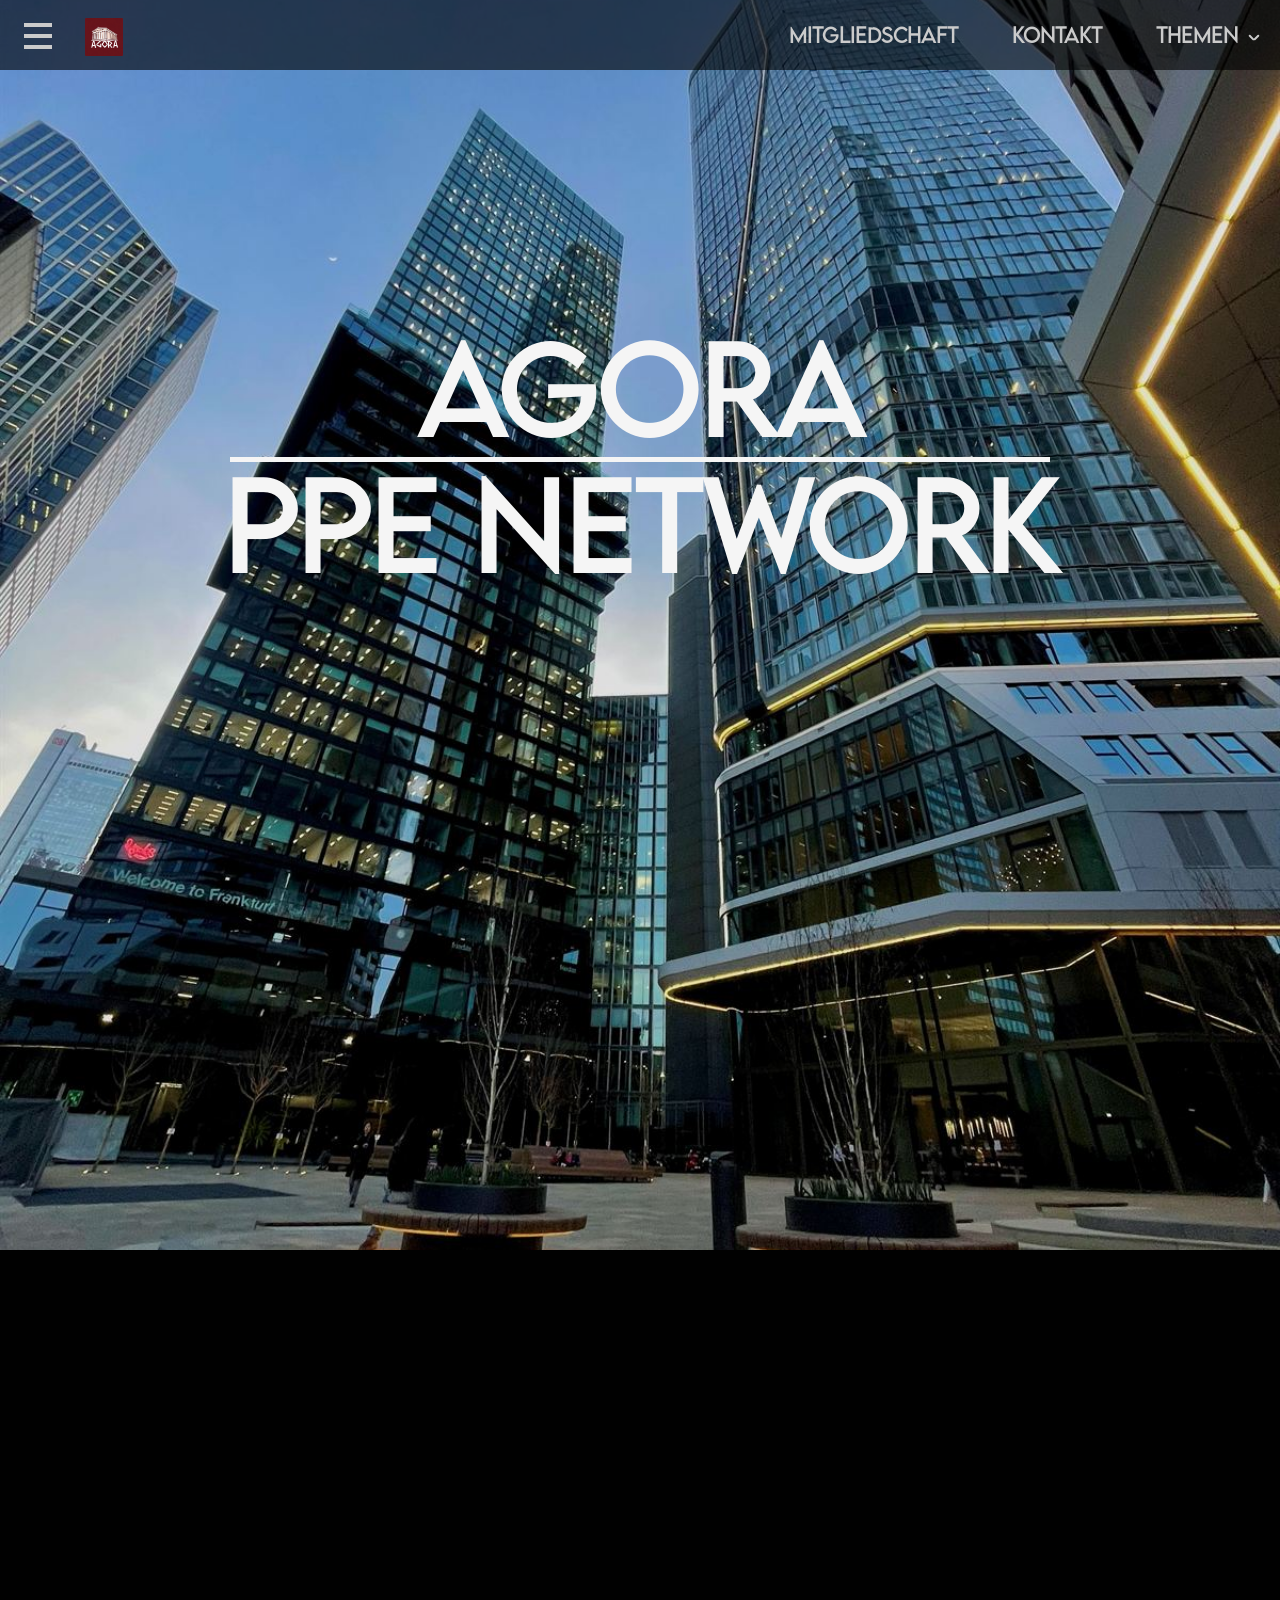
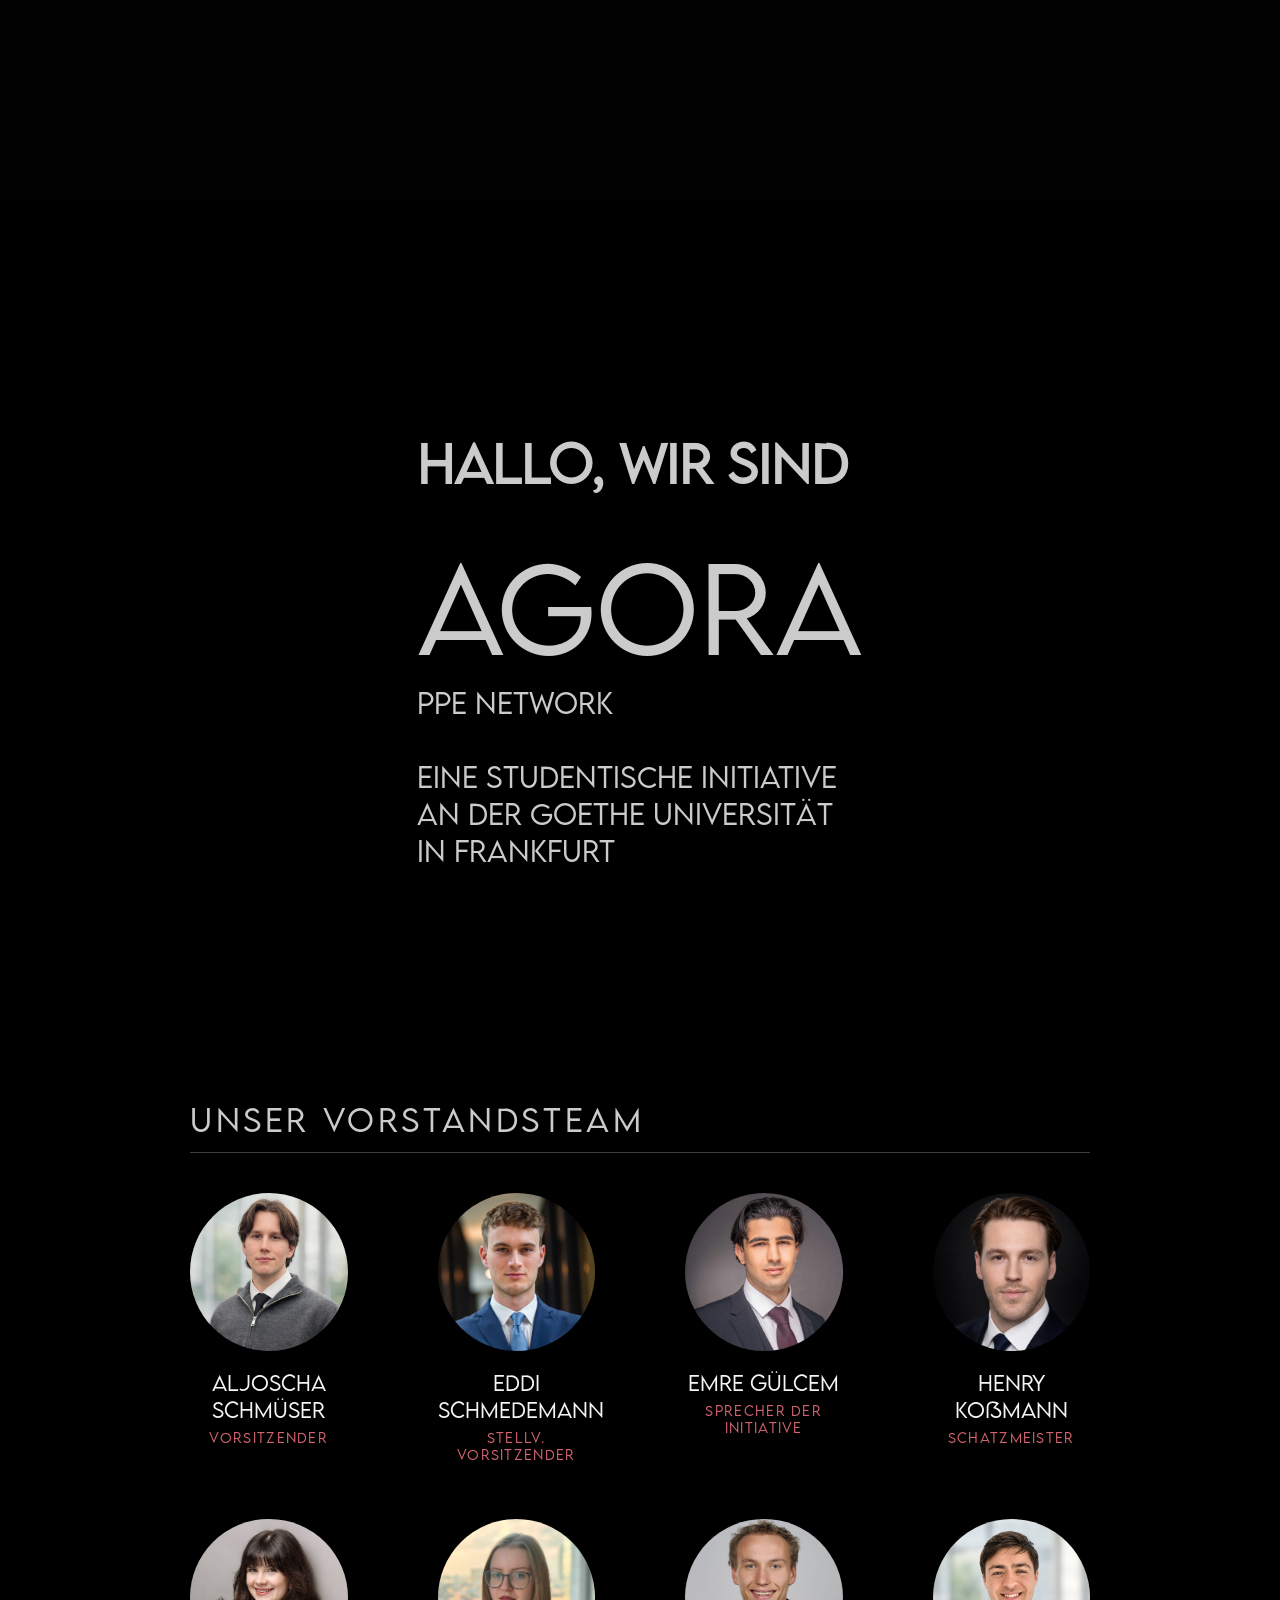
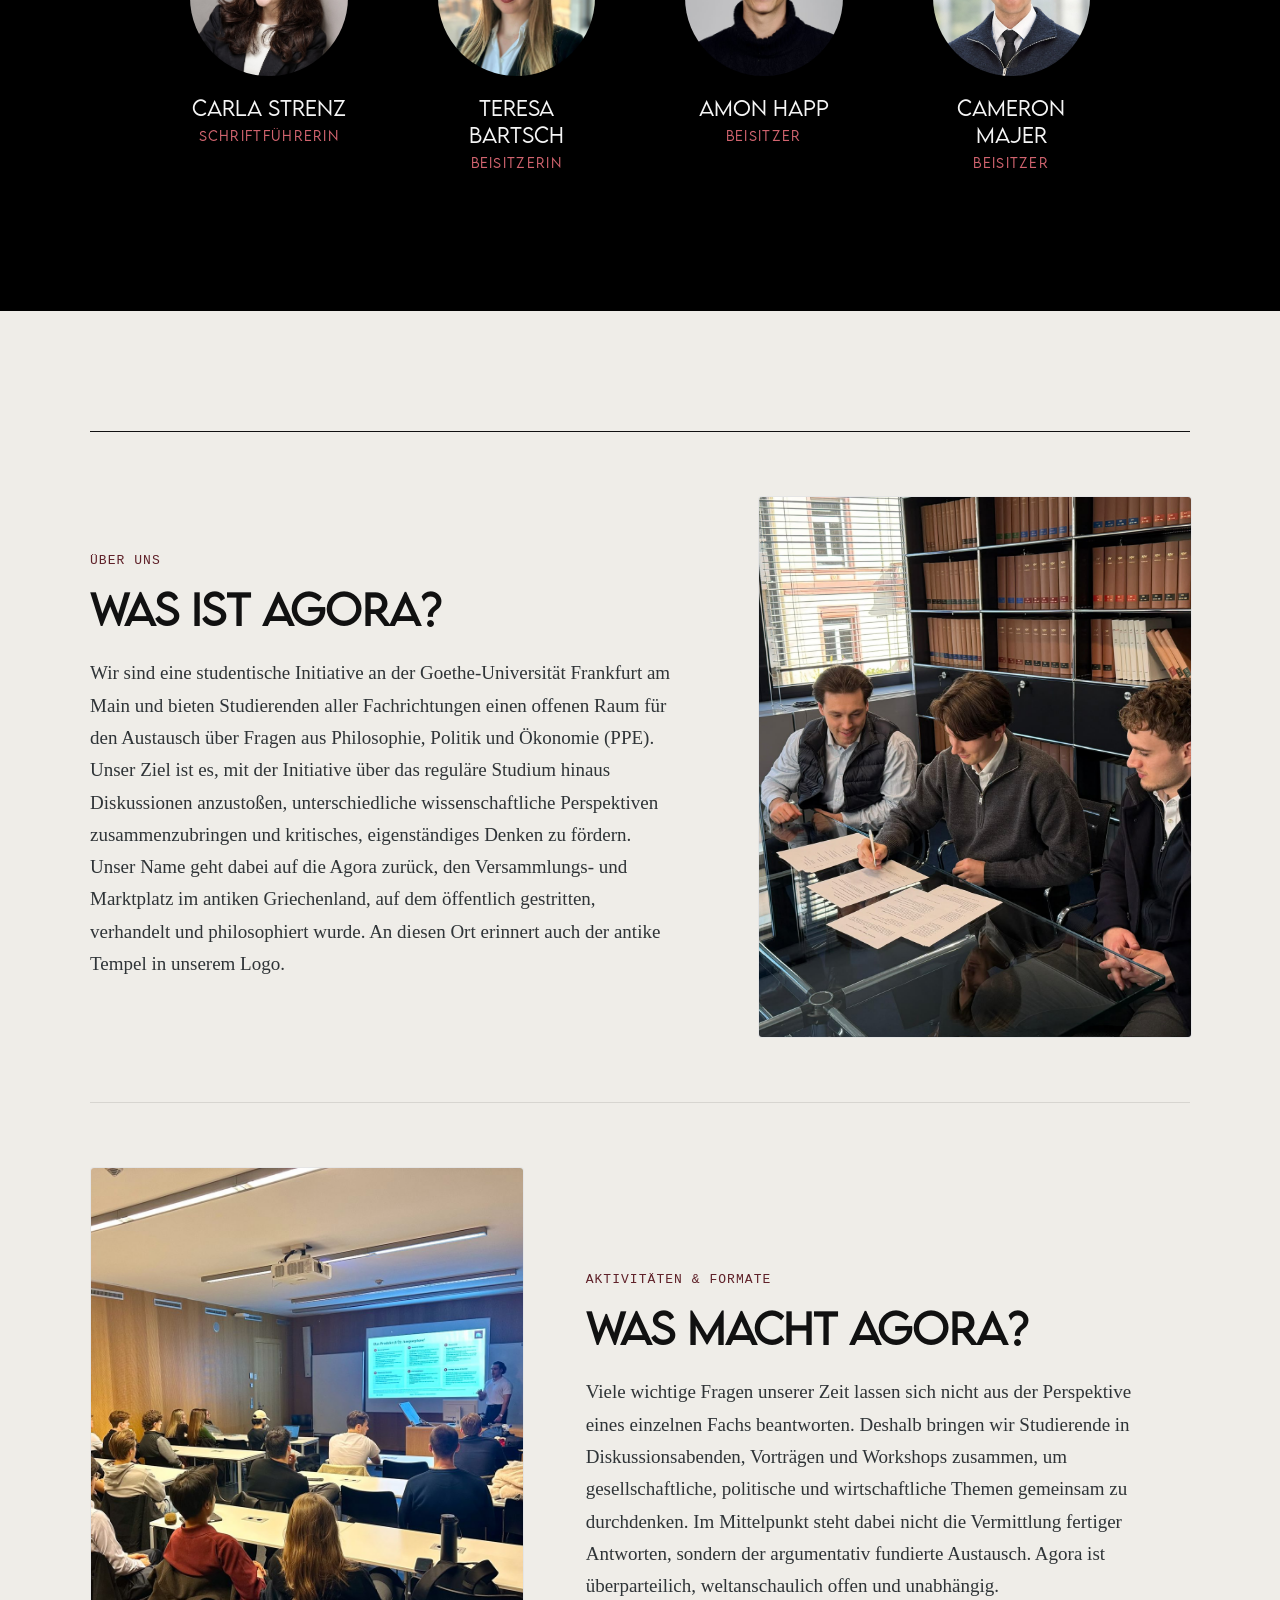
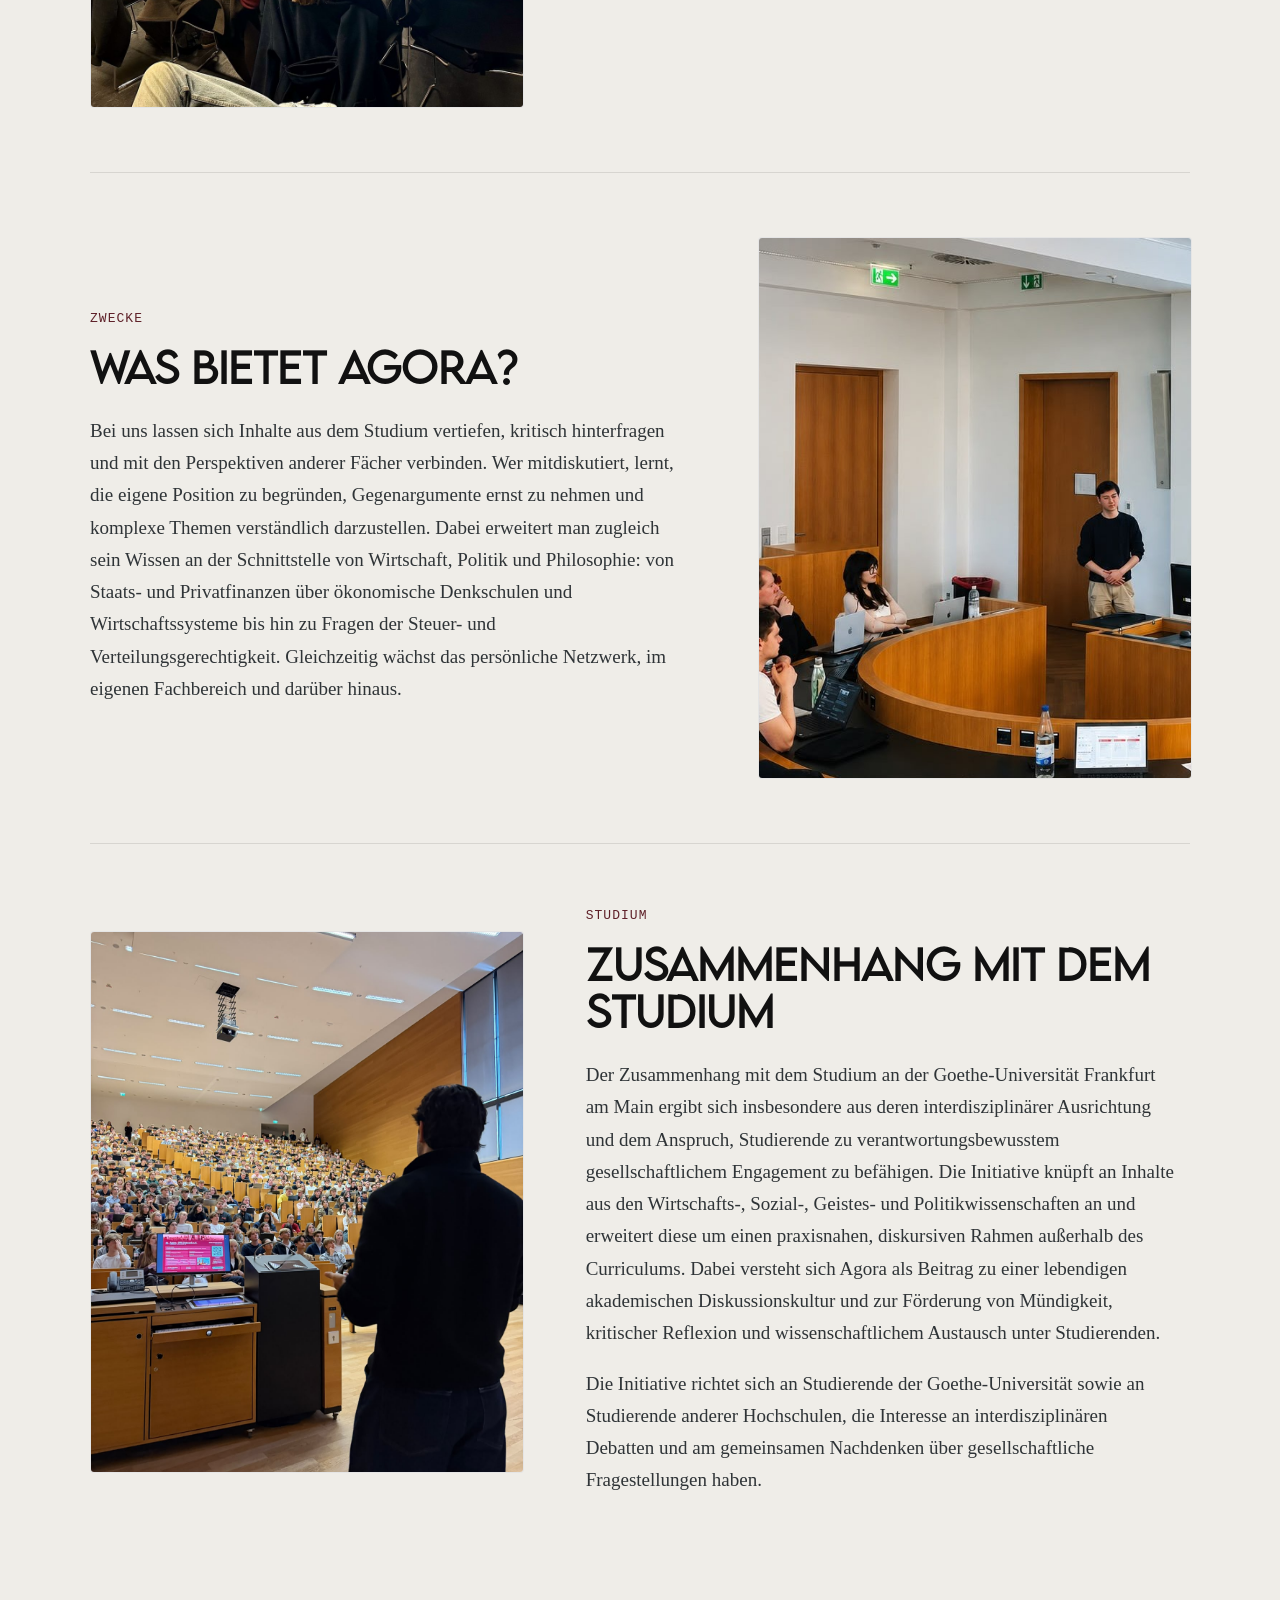
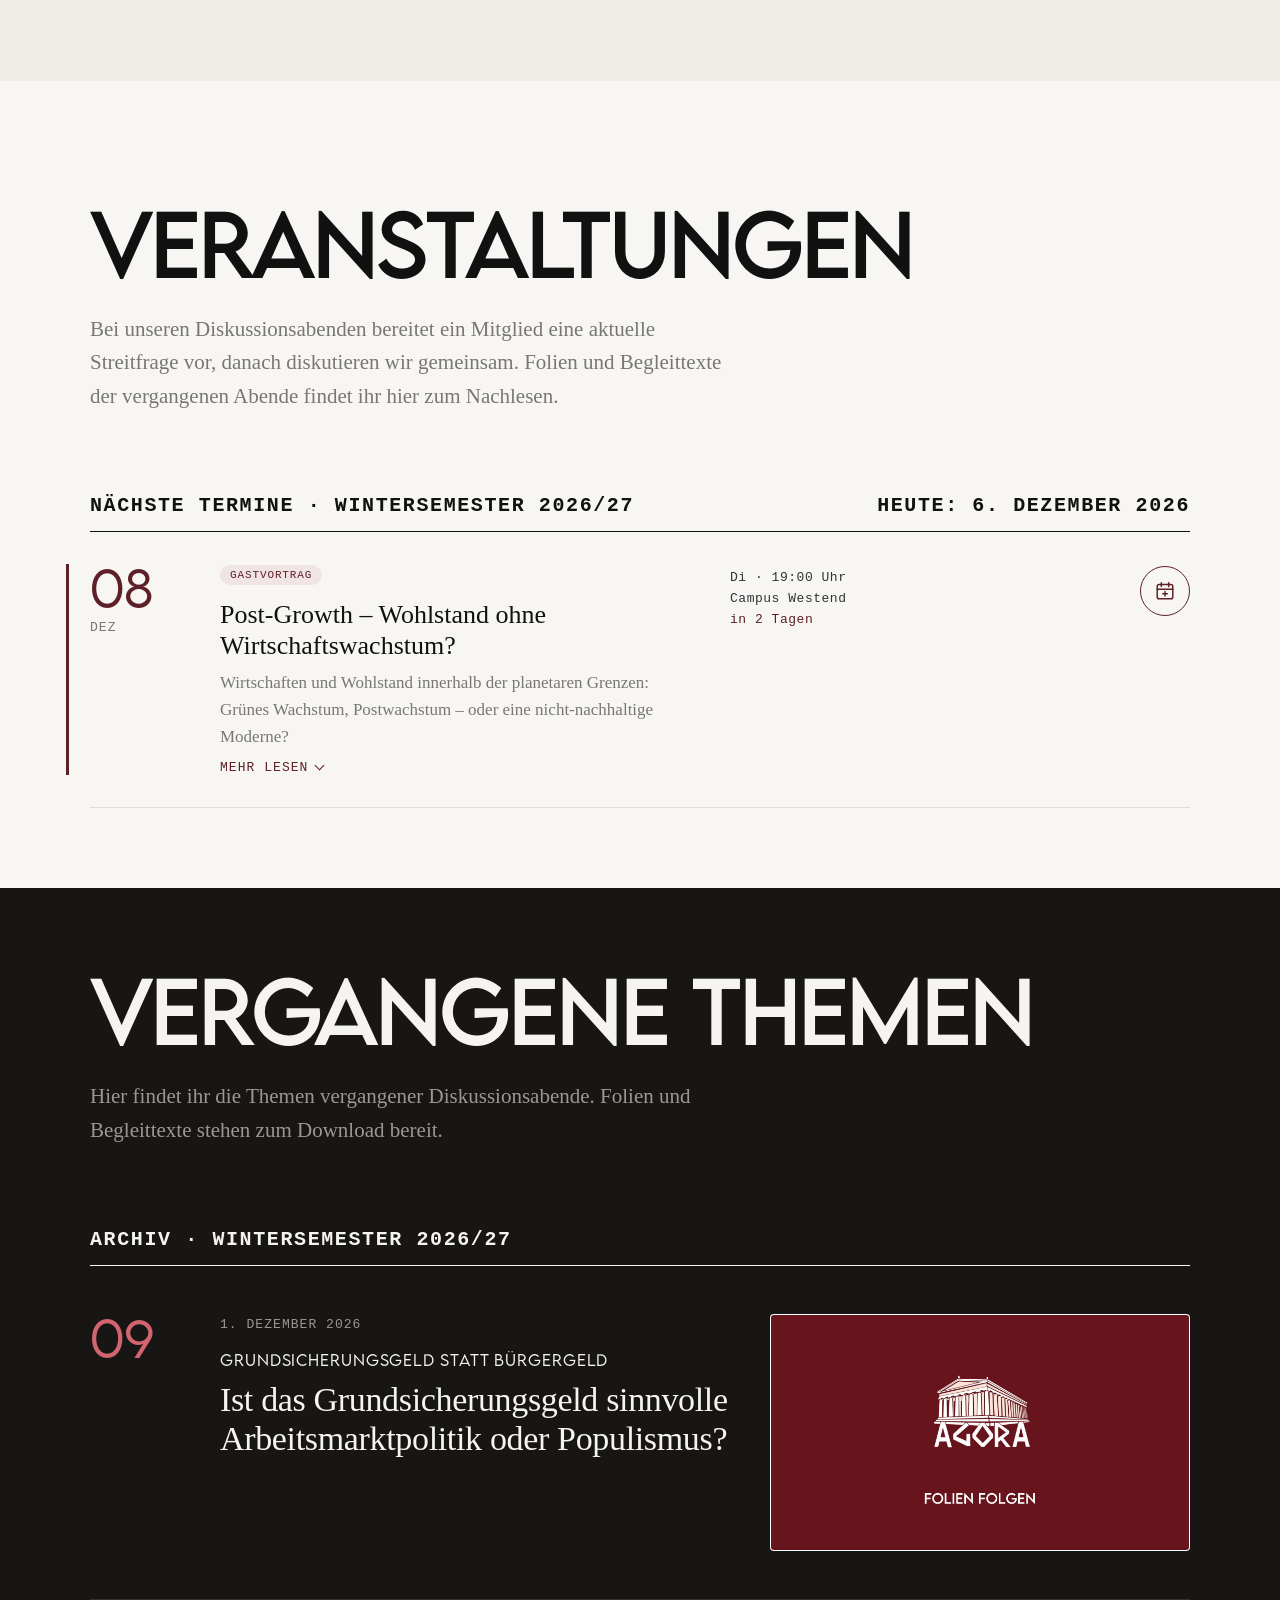
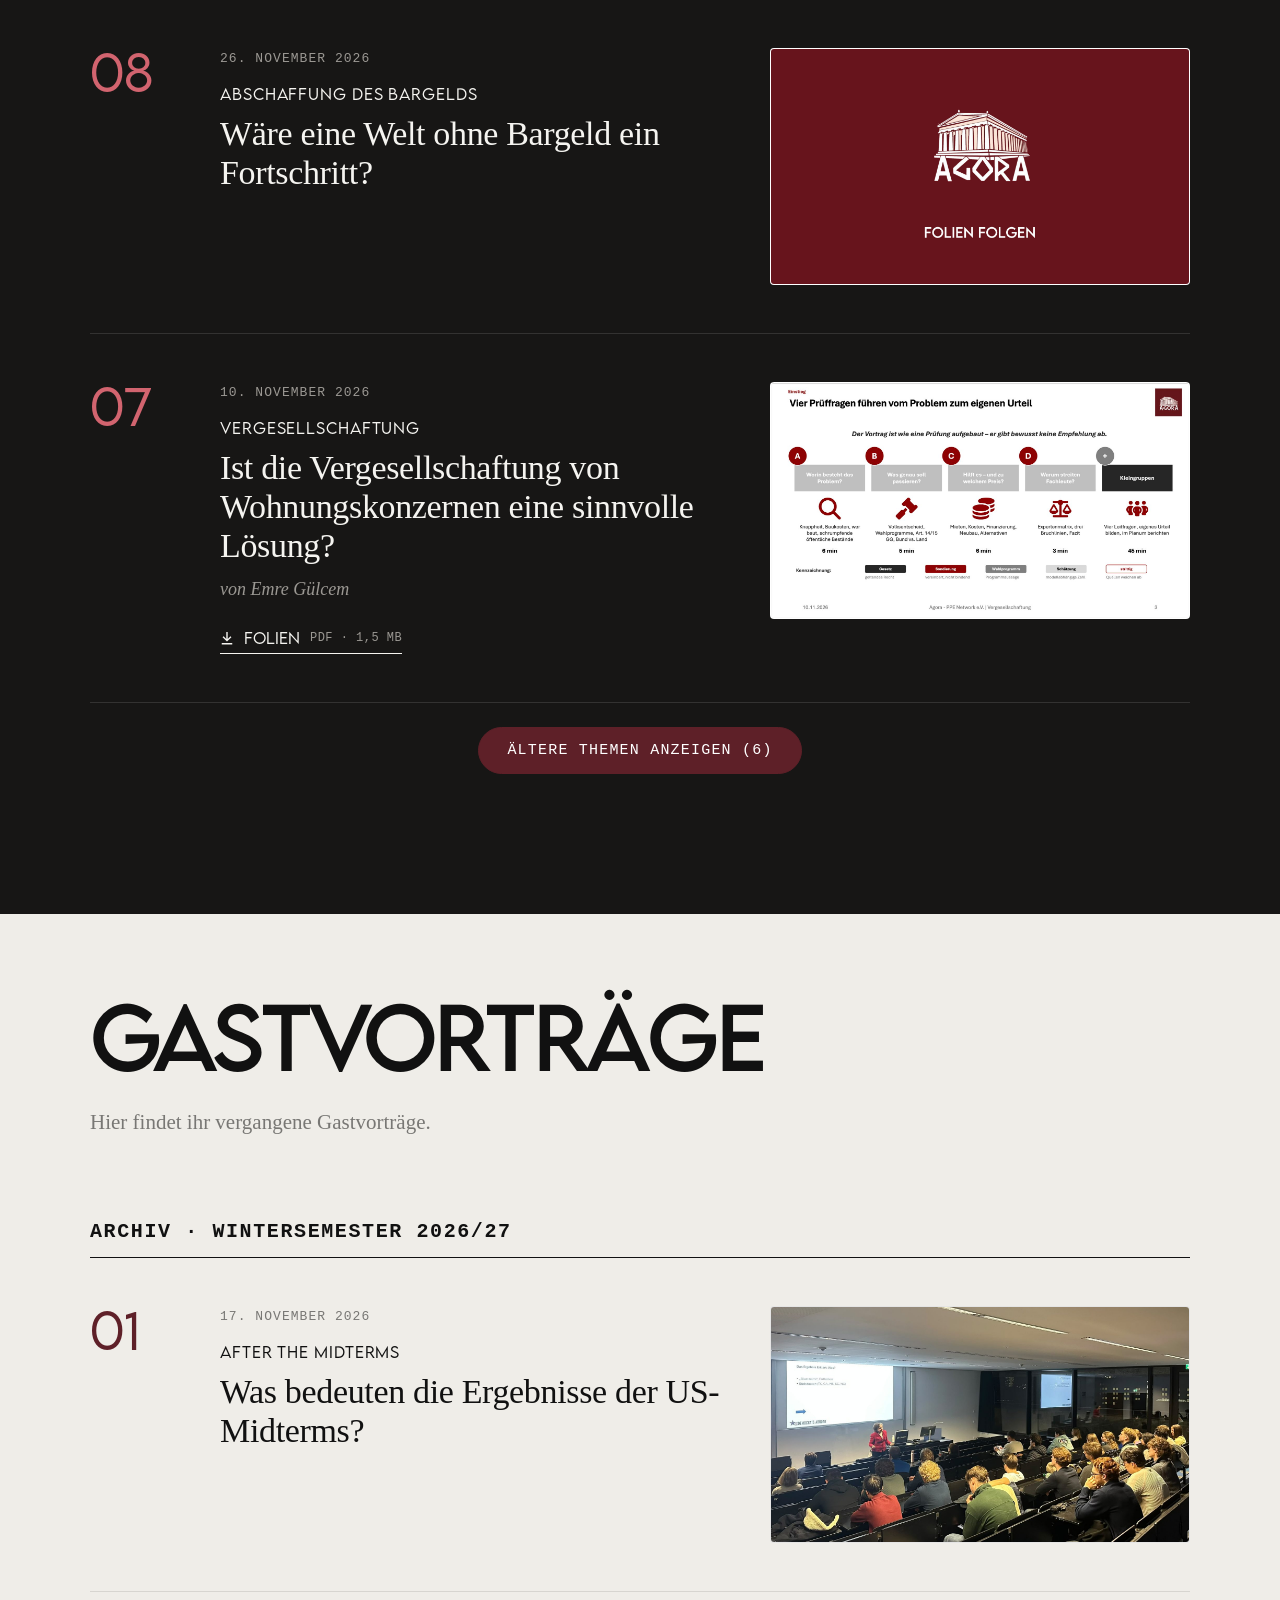
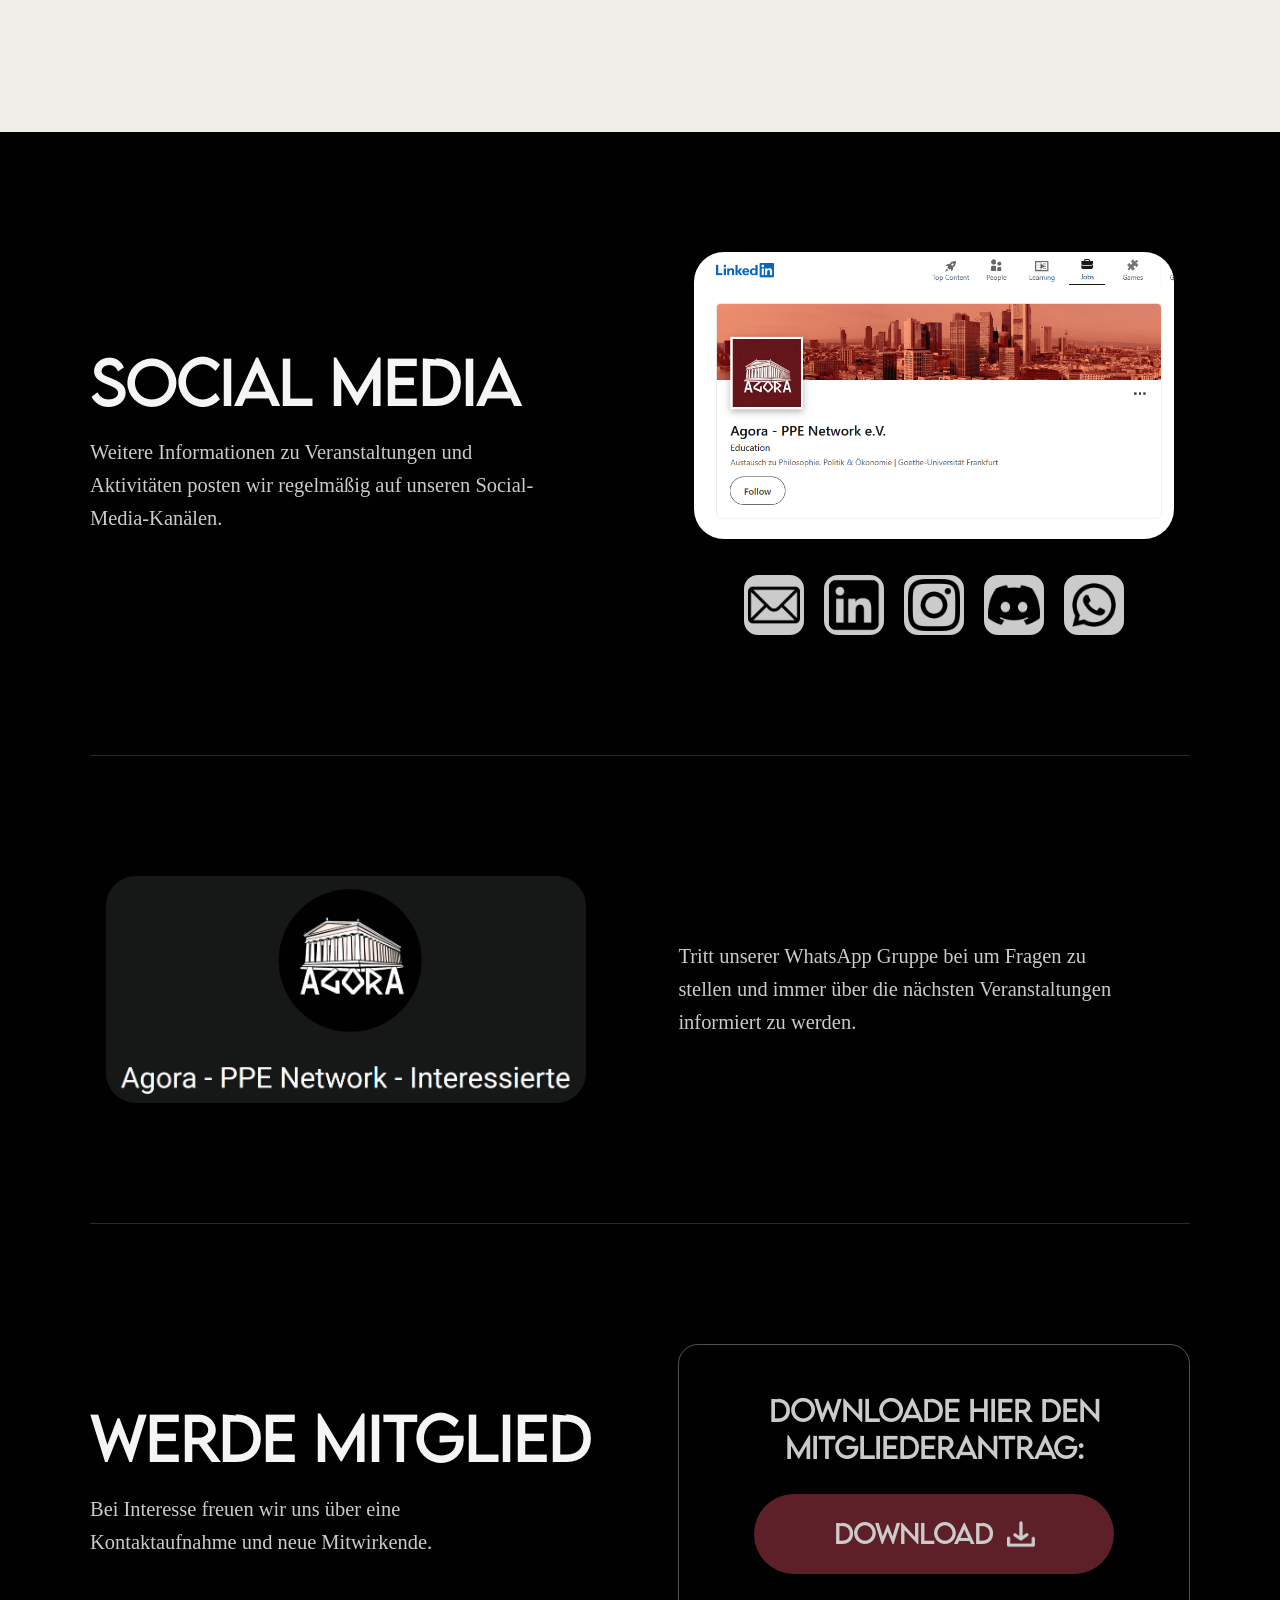
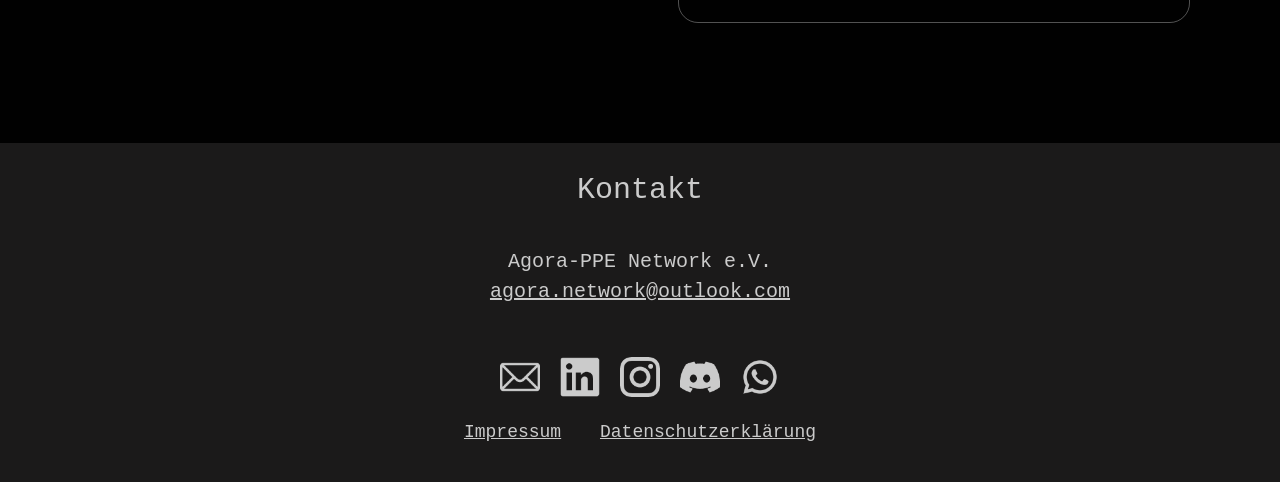
==== commit c465b97a: "post growth update" ====
--- a/index.html
+++ b/index.html
@@ -357,7 +357,12 @@
                     <div class="termin_body">
                         <span class="termin_type">Gastvortrag</span>
                         <h3 class="termin_title">Post-Growth – Wohlstand ohne Wirtschaftswachstum?</h3>
-                        <p class="termin_desc">Brauchen wir Wirtschaftswachstum überhaupt für Wohlstand und wie lange lässt es sich noch aufrechterhalten? Gemeinsam mit der Referentin Vivian Grudde fragen wir, ob Wachstum mit Klima- und Umweltschutz vereinbar ist oder ob es Zeit für eine Wirtschaft nach dem Wachstum ist.</p>
+                        <p class="termin_desc">Wirtschaften und Wohlstand innerhalb der planetaren Grenzen: Grünes Wachstum, Postwachstum – oder eine nicht-nachhaltige Moderne?</p>
+                        <details class="termin_more">
+                        <summary>Mehr lesen</summary>
+                        <p class="termin_desc">Grünes Wachstum verspricht, Wirtschaftswachstum und Auswirkungen auf die Biosphäre voneinander zu entkoppeln. Postwachstumsökonomen halten das für eine Illusion und dringen auf eine Transformation unserer Wirtschaftssysteme, in welcher BIP-Wachstum in wohlhabenden Ländern nicht mehr Selbstzweck ist.</p>
+                        <p class="termin_desc">Wir beleuchten die Geschichte und Argumentation des Grünen Wachstums und warum laut der Postwachstumsökonomik die rettende Entkopplung nicht eintreten wird. Und widmen uns der großen Preisfrage: Was passiert mit unseren Wirtschaftssystemen, wenn sich weder die Versprechen des Grünen Wachstums erfüllen noch eine sozial-ökologische Transformation hin zu einer Postwachstumsökonomie eintreten wird?</p>
+                        </details>
                     </div>
                     <div class="termin_meta">
                         <span>Di · 19:00 Uhr</span>
--- a/css/style.css
+++ b/css/style.css
@@ -1409,6 +1409,54 @@
     margin: 0;
 }
 
+/* längere Beschreibungen: erster Absatz sichtbar, Rest in <details class="termin_more"> ausklappbar */
+.termin_desc + .termin_desc{
+    margin-top: 10px;
+}
+
+.termin_more summary{
+    display: inline-flex;
+    align-items: center;
+    gap: 8px;
+    margin-top: 10px;
+    font-family: var(--va-mono);
+    font-size: 13px;
+    letter-spacing: 0.08em;
+    text-transform: uppercase;
+    color: var(--va-accent);
+    cursor: pointer;
+    list-style: none;
+}
+
+.termin_more summary::-webkit-details-marker{
+    display: none;
+}
+
+/* kleiner Pfeil, dreht sich beim Aufklappen */
+.termin_more summary::after{
+    content: "";
+    width: 6px;
+    height: 6px;
+    border-right: 1.5px solid currentColor;
+    border-bottom: 1.5px solid currentColor;
+    transform: translateY(-2px) rotate(45deg);
+    transition: transform 0.2s ease;
+}
+
+.termin_more[open] summary::after{
+    transform: translateY(1px) rotate(-135deg);
+}
+
+.termin_more summary:hover,
+.termin_more summary:focus-visible{
+    text-decoration: underline;
+    text-underline-offset: 3px;
+}
+
+.termin_more .termin_desc{
+    margin-top: 10px;
+}
+
 .termin_meta{
     display: flex;
     flex-direction: column;
@@ -1667,7 +1715,8 @@
 }
 
 /* Platzhalter, solange noch keine Folien hochgeladen sind: kein Link, kein Hover */
-.archiv_preview.is_placeholder:hover{
+.archiv_preview.is_placeholder:hover,
+.archiv_preview.is_image_only:hover{
     border-color: var(--va-line);
     transform: none;
 }
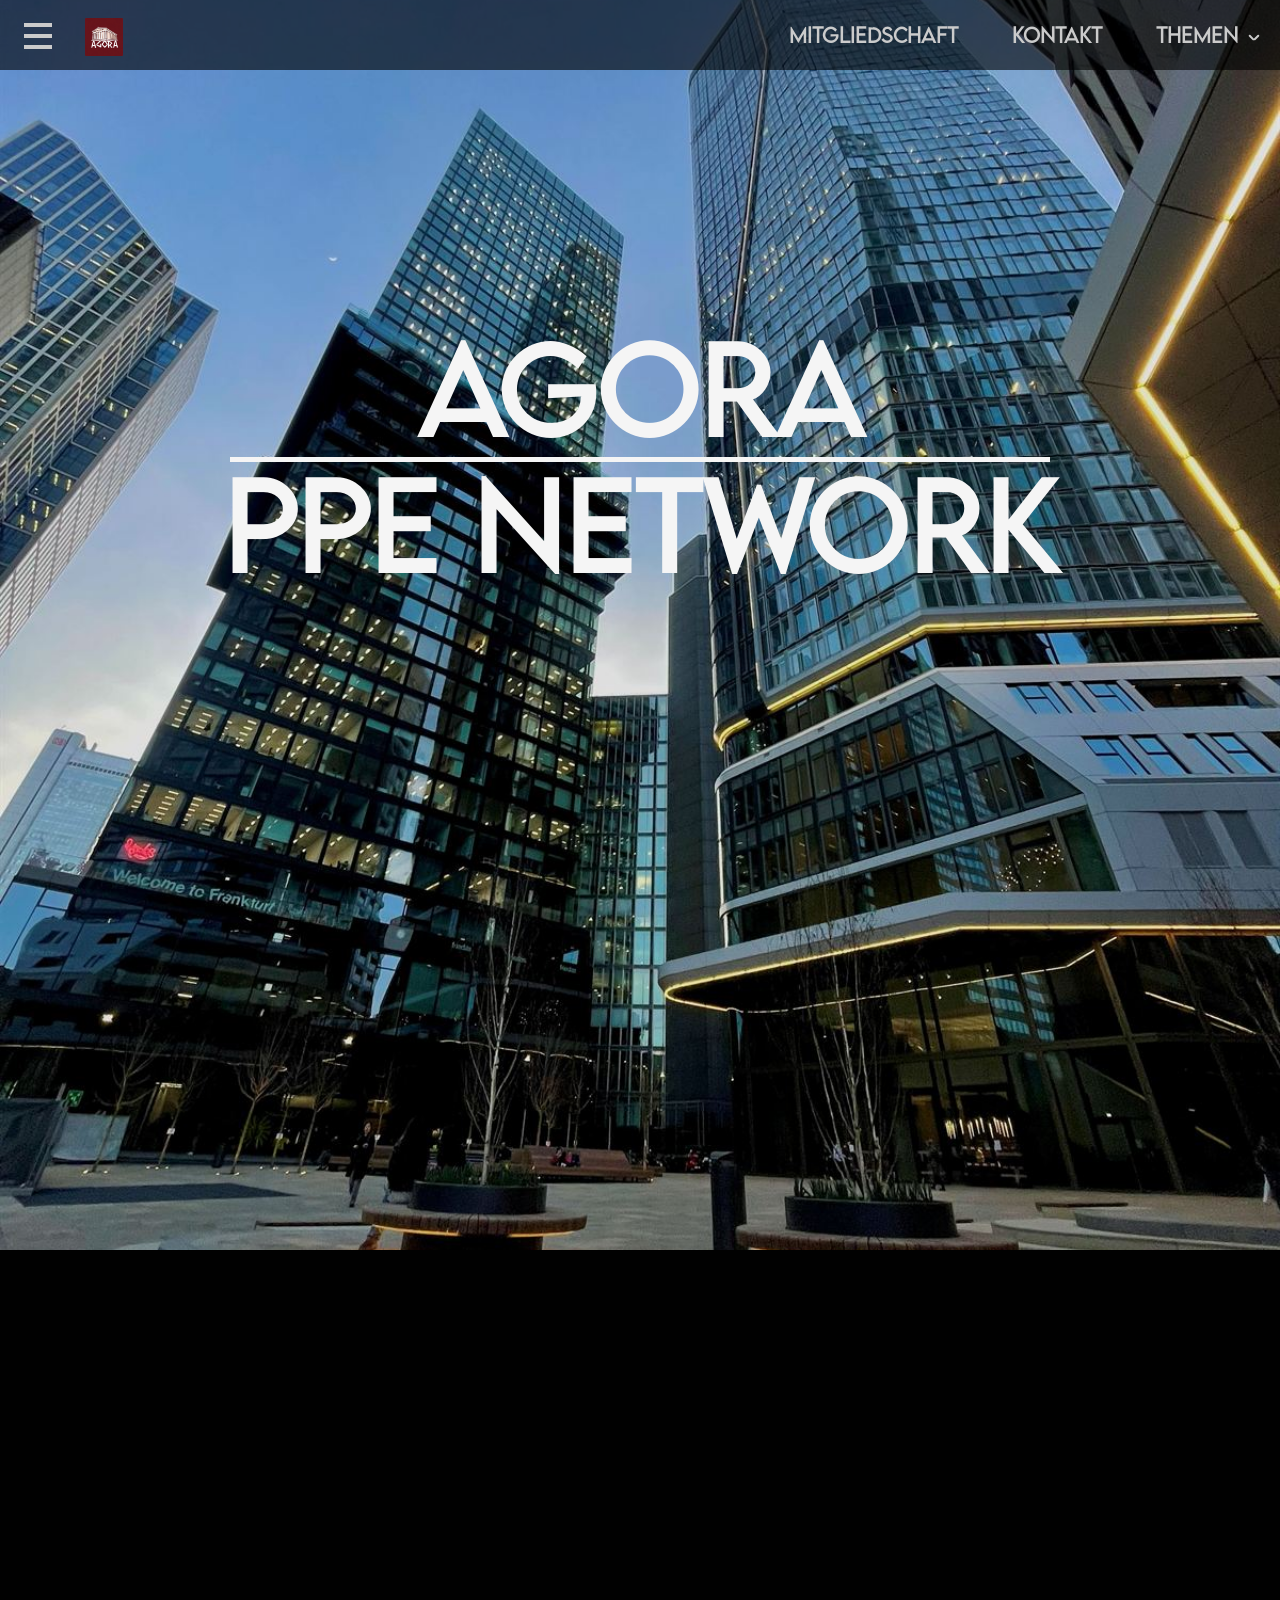
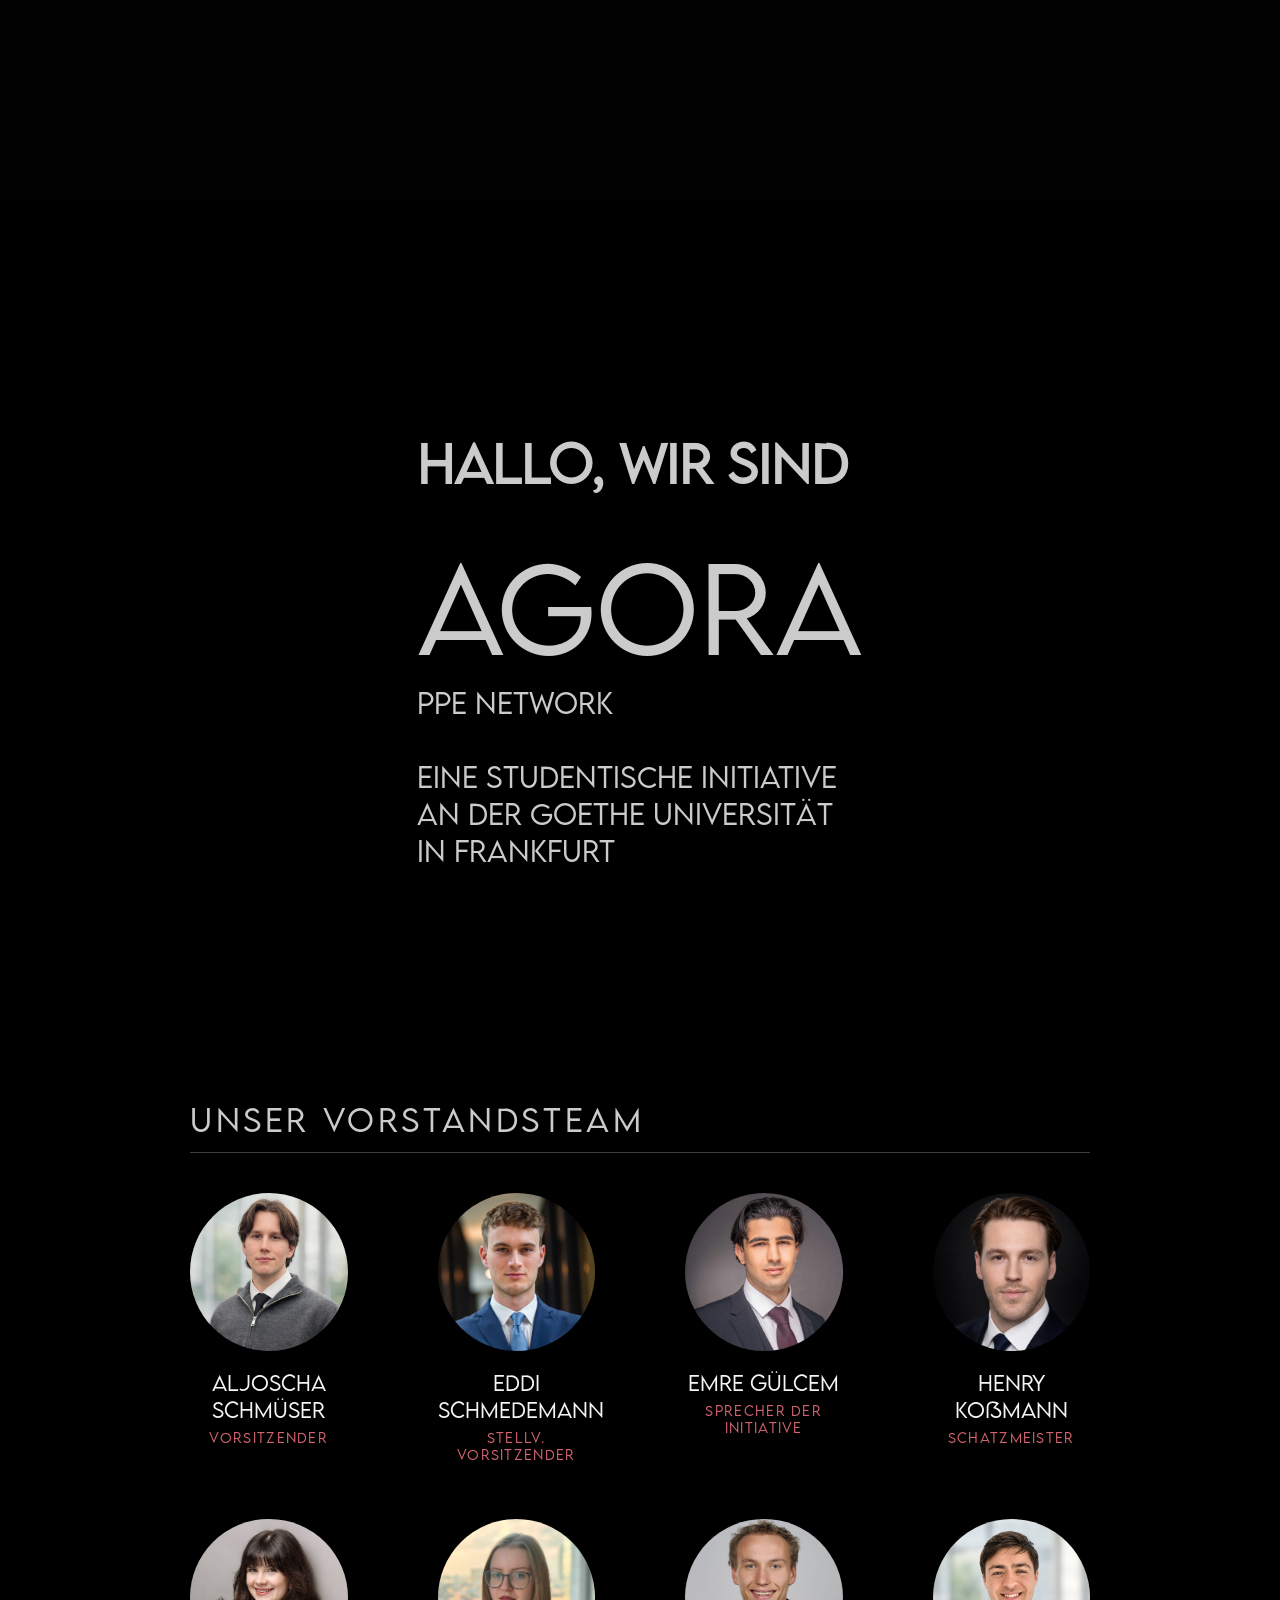
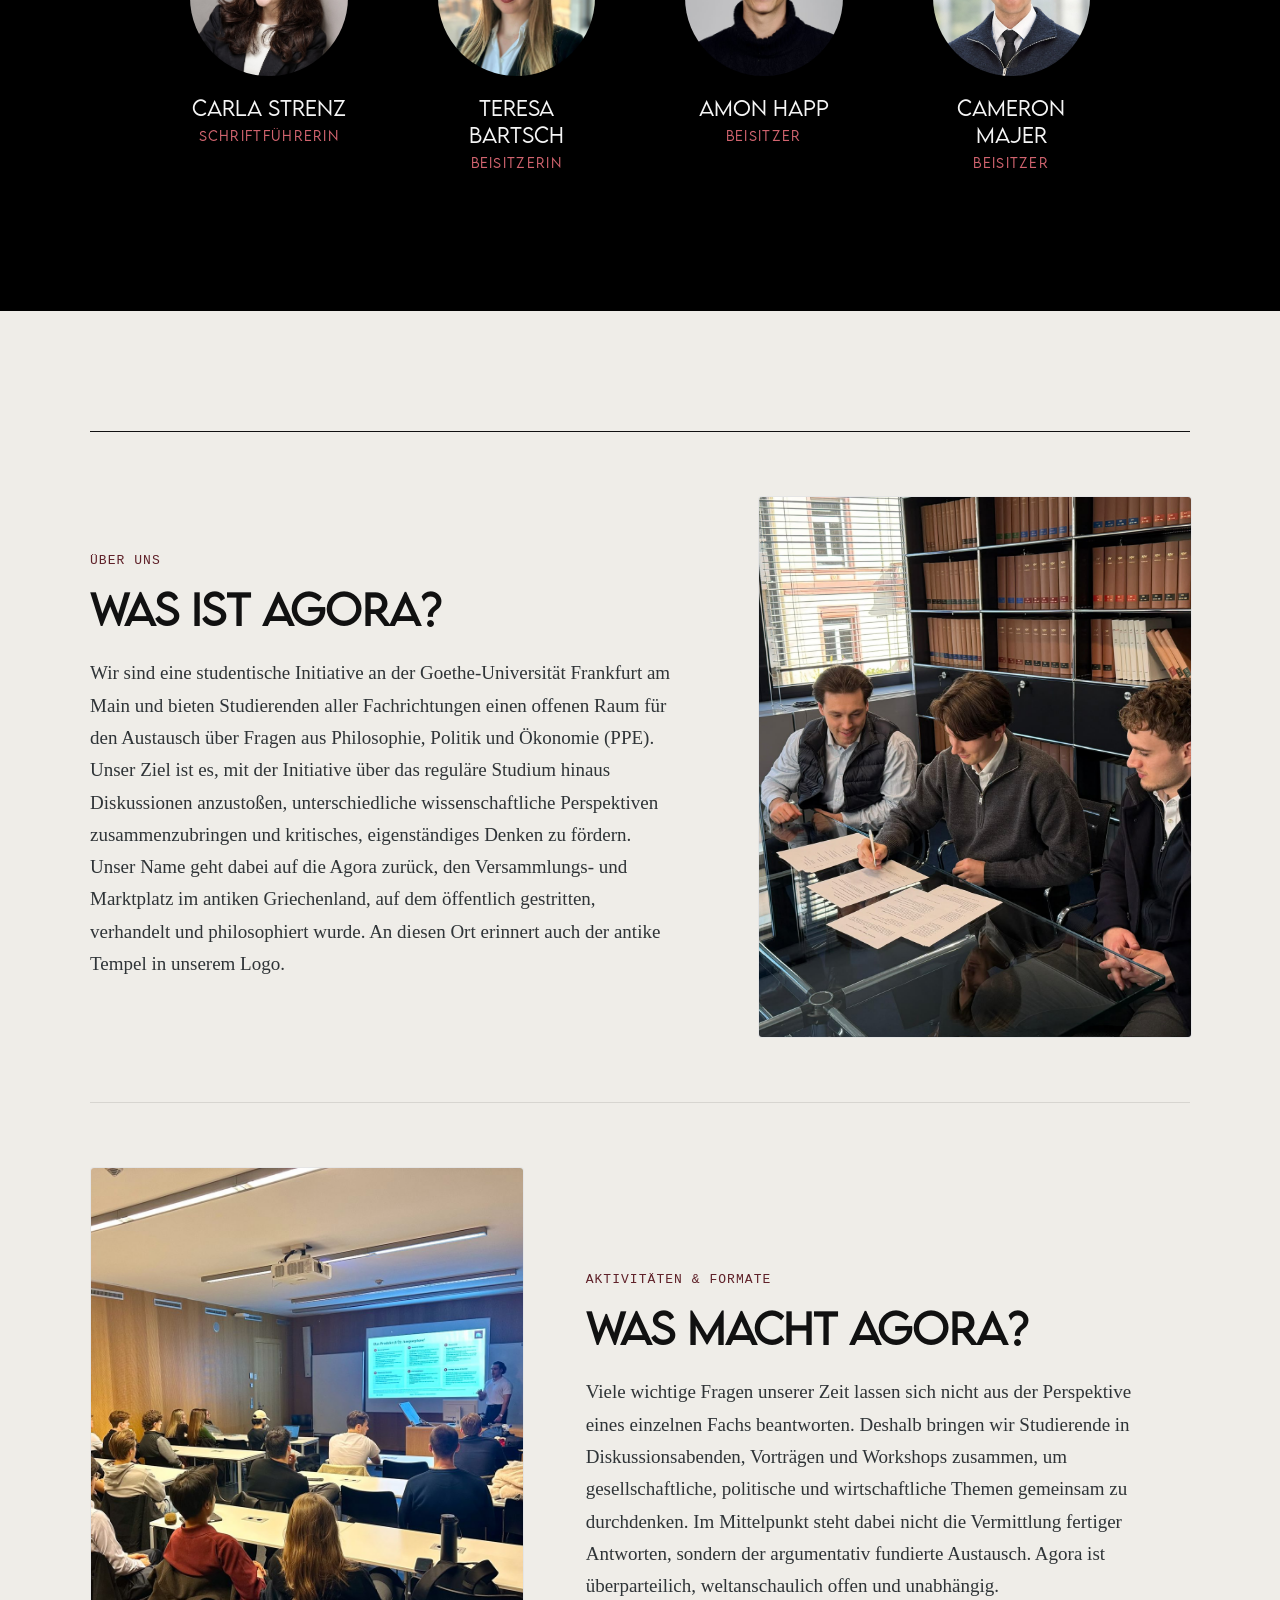
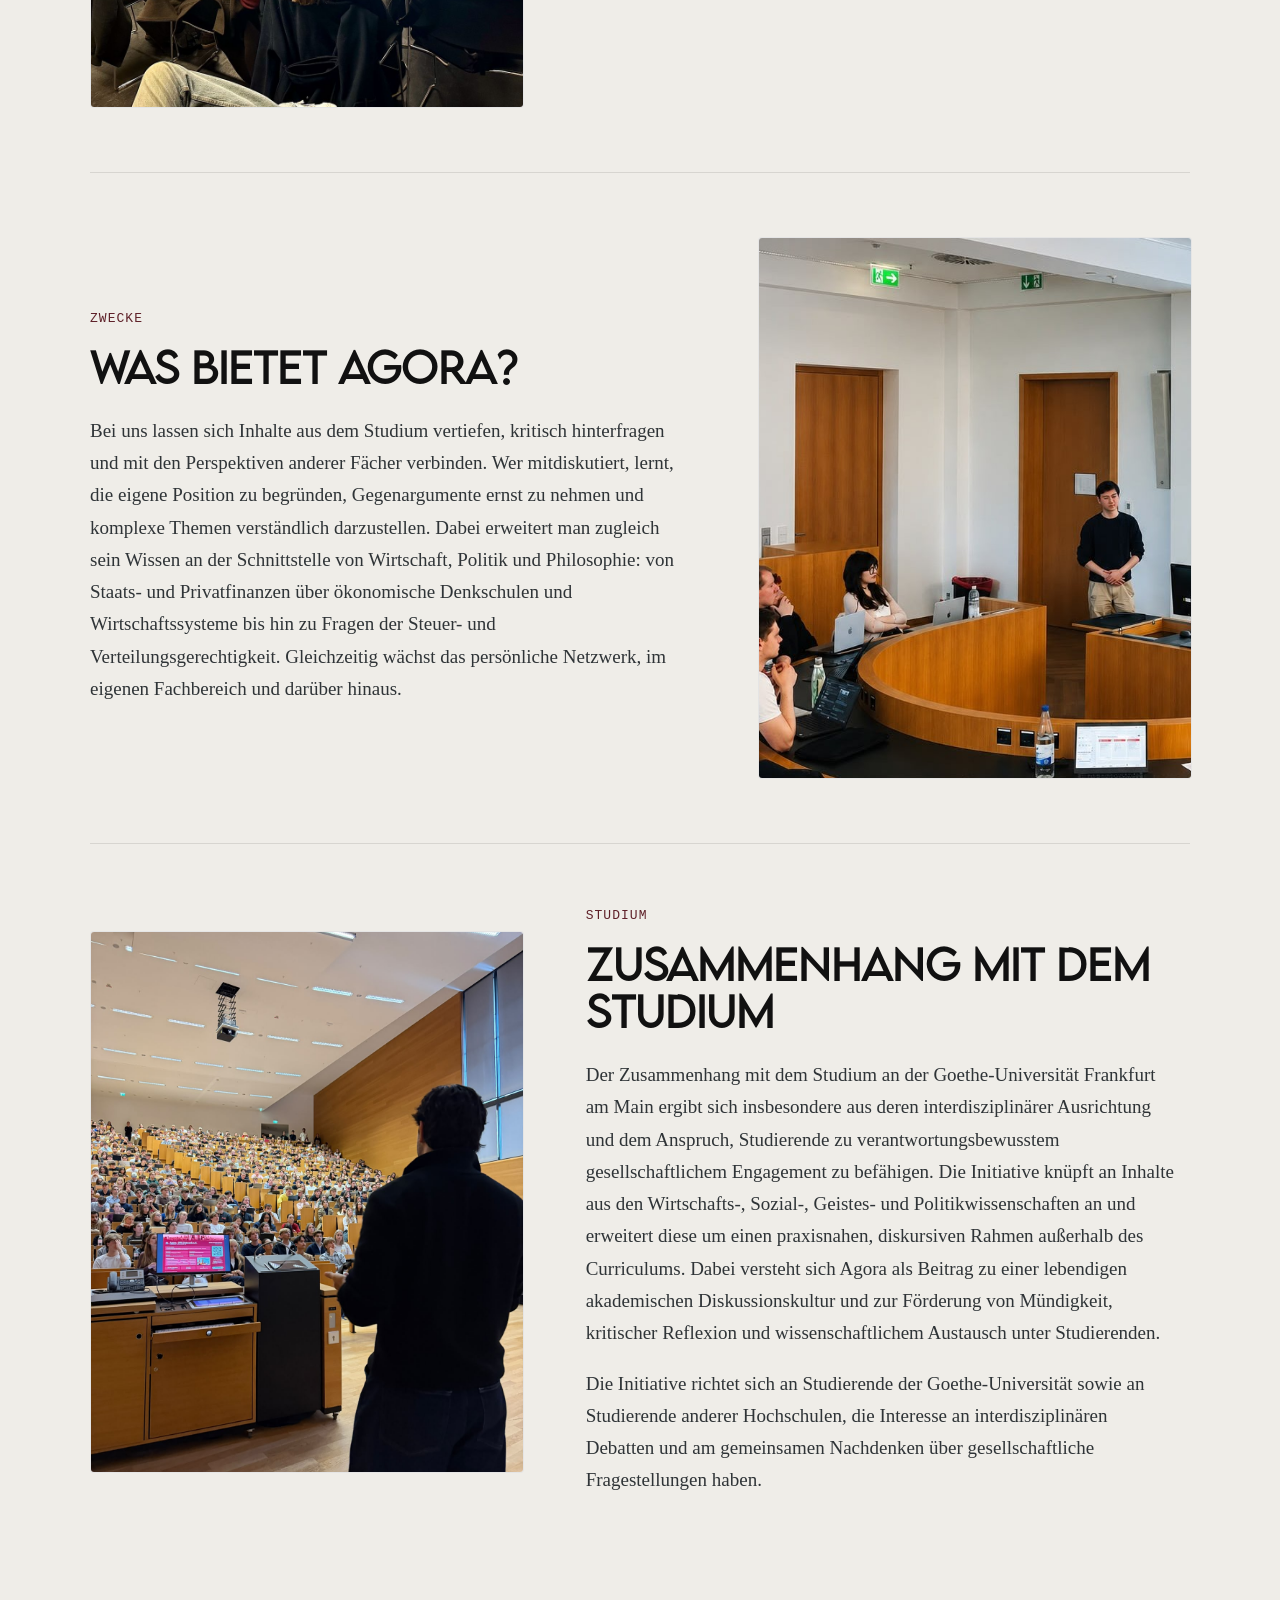
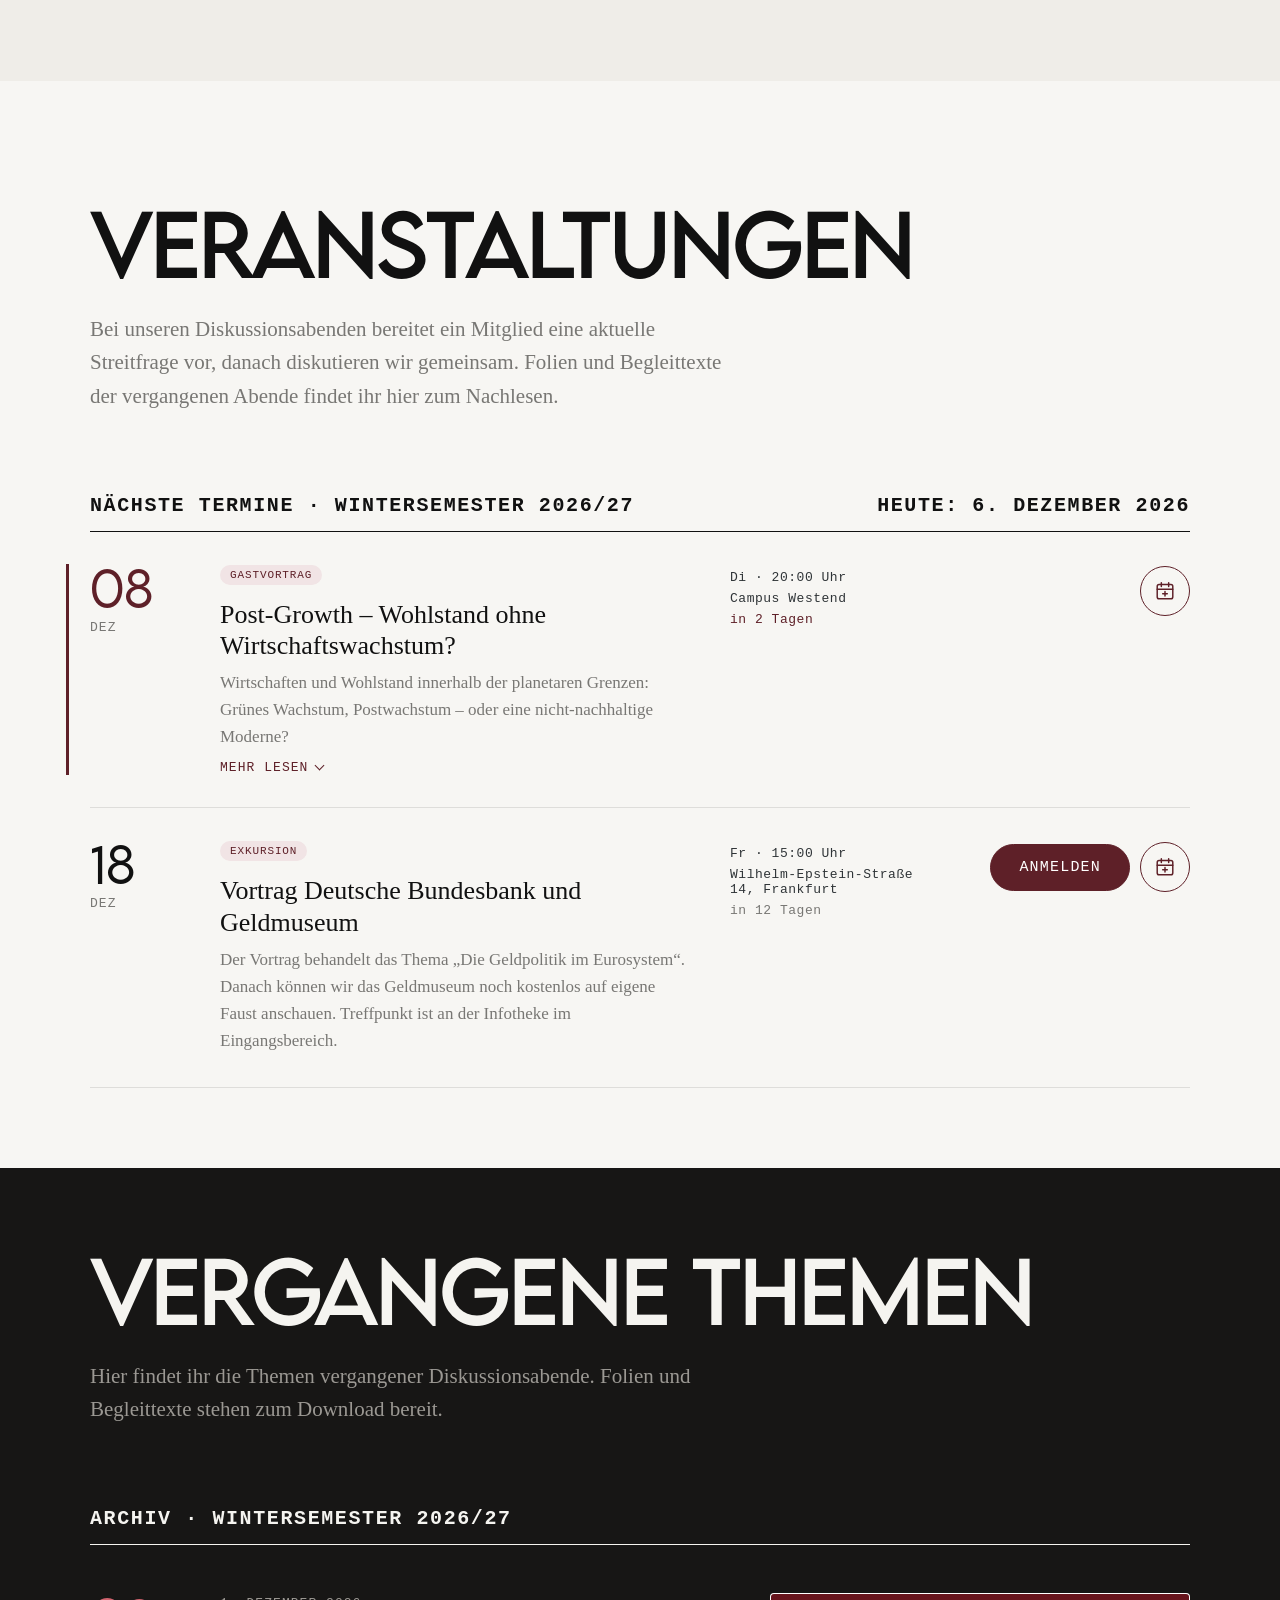
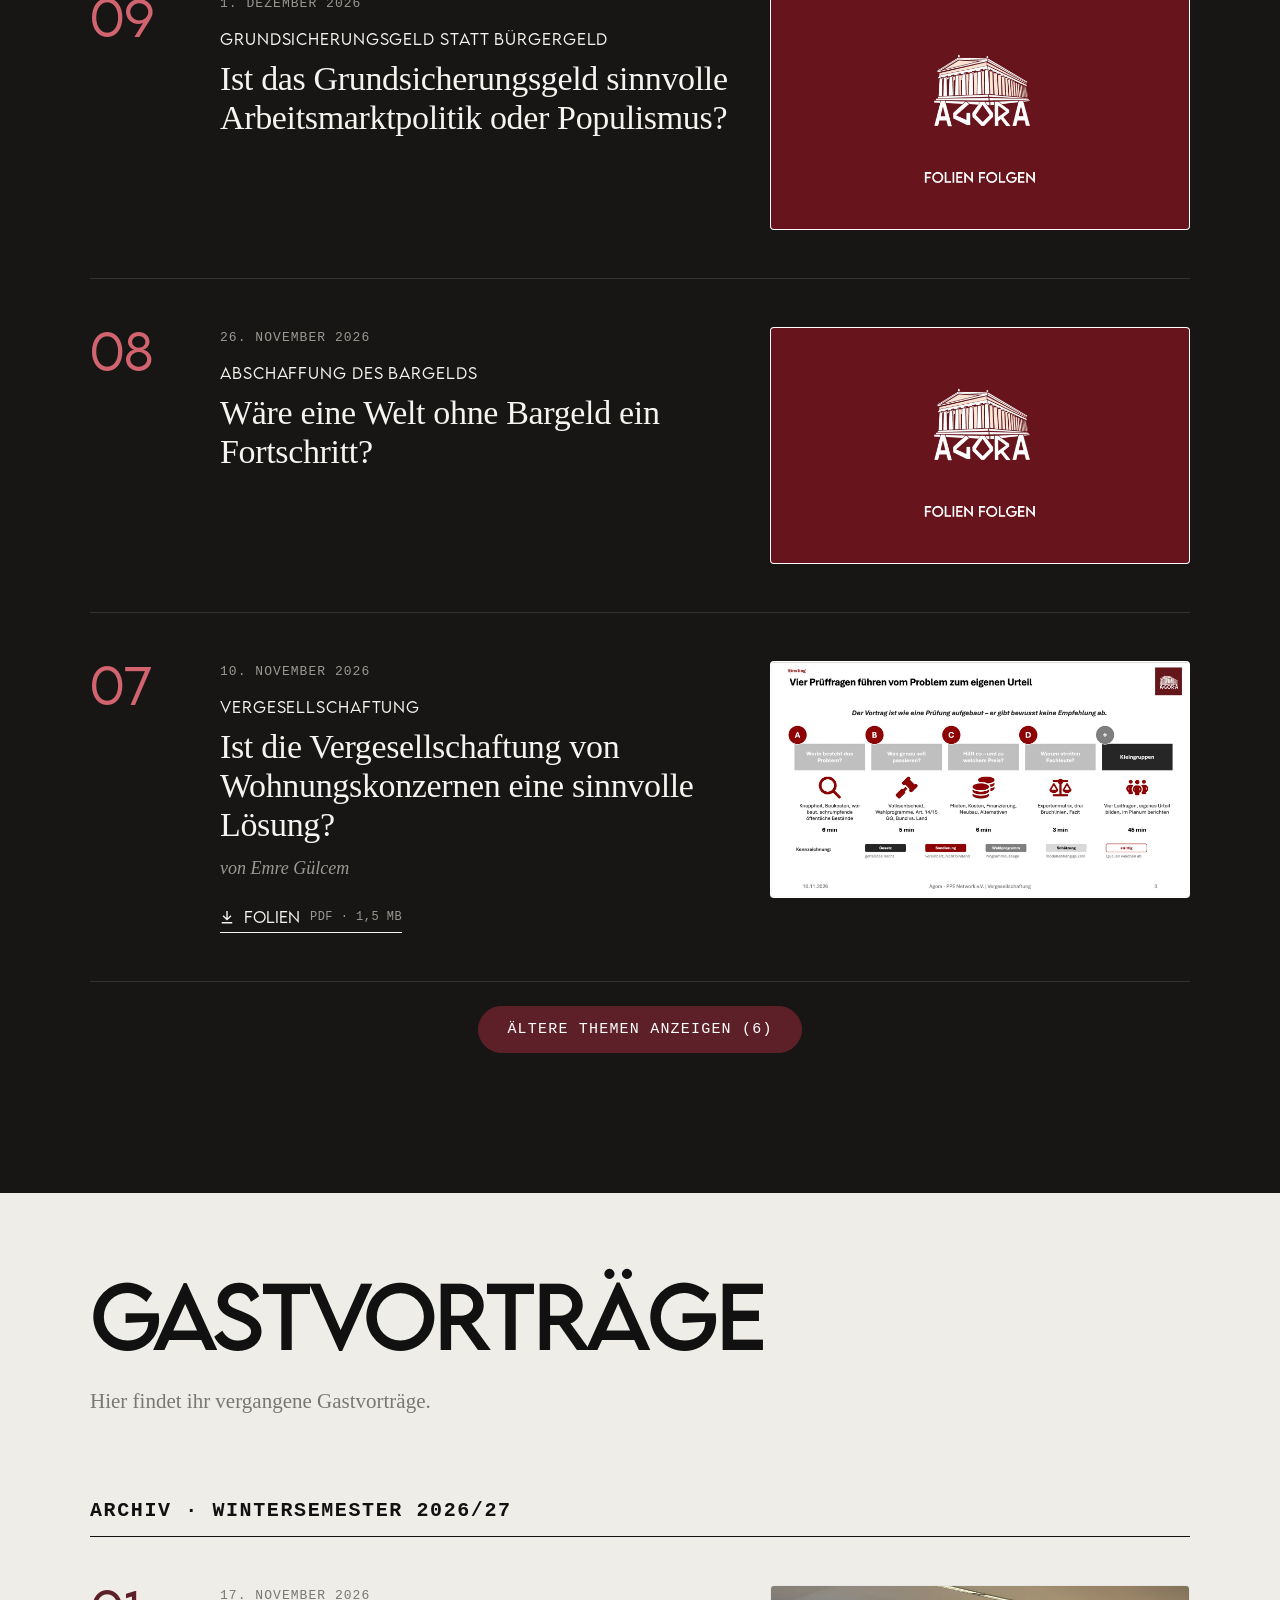
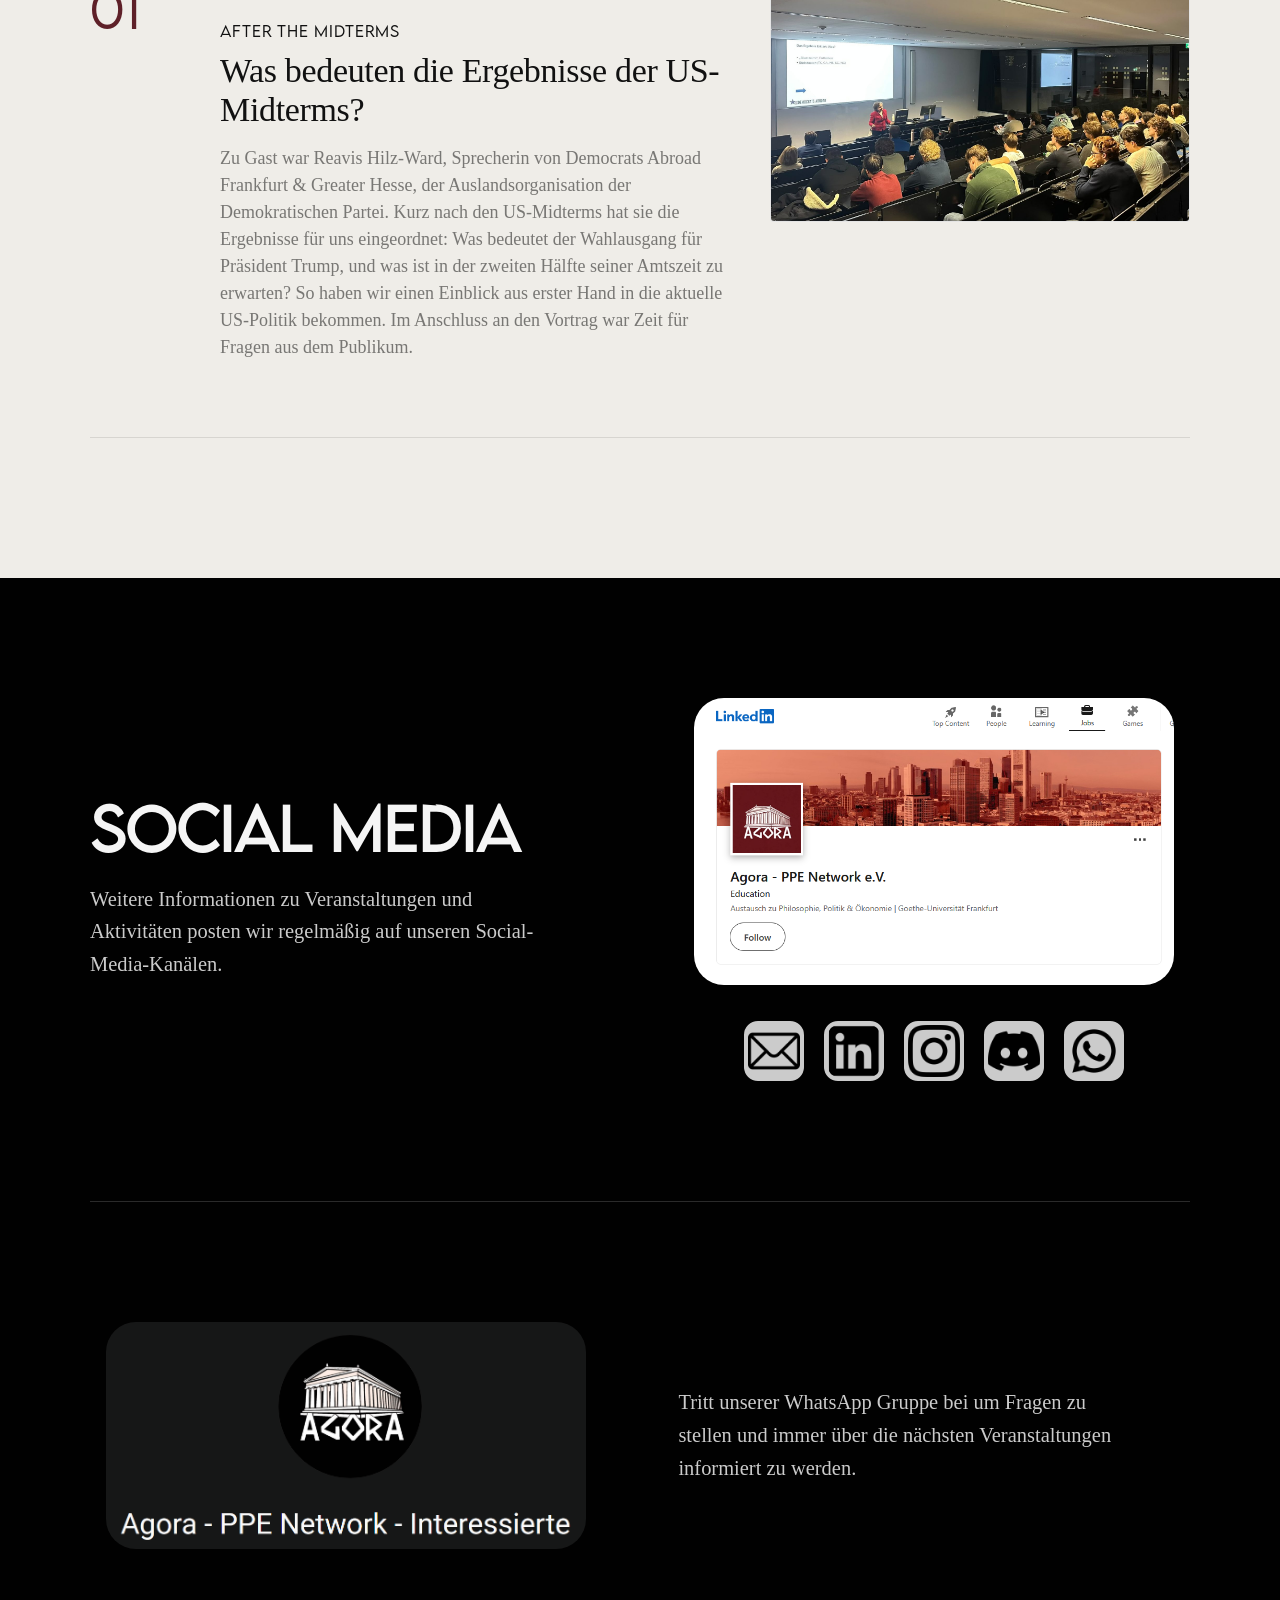
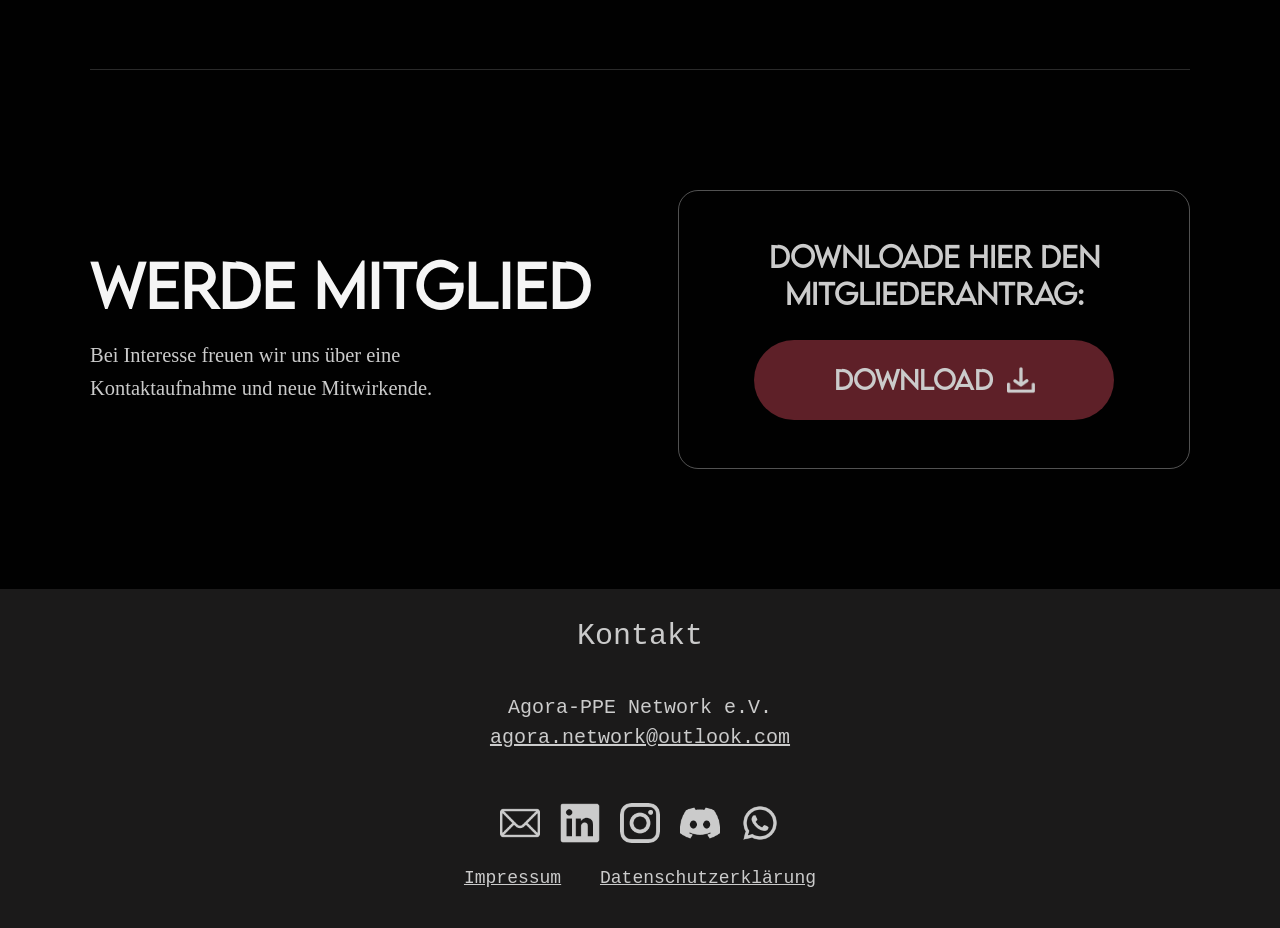
==== commit 53ccc21e: "neue termine, Änderungen von alten terminen" ====
--- a/index.html
+++ b/index.html
@@ -278,7 +278,7 @@
                     </div>
                 </li>
 
-                <li class="termin" data-date="2026-11-17" data-art="gastvortrag" data-slug="after-the-midterms" data-frage="Was bedeuten die Ergebnisse der US-Midterms?">
+                <li class="termin" data-date="2026-11-17" data-art="gastvortrag" data-slug="after-the-midterms" data-frage="Was bedeuten die Ergebnisse der US-Midterms?" data-rueckblick="Zu Gast war Reavis Hilz-Ward, Sprecherin von Democrats Abroad Frankfurt &amp; Greater Hesse, der Auslandsorganisation der Demokratischen Partei. Kurz nach den US-Midterms hat sie die Ergebnisse für uns eingeordnet: Was bedeutet der Wahlausgang für Präsident Trump, und was ist in der zweiten Hälfte seiner Amtszeit zu erwarten? So haben wir einen Einblick aus erster Hand in die aktuelle US-Politik bekommen. Im Anschluss an den Vortrag war Zeit für Fragen aus dem Publikum.">
                     <time class="termin_date" datetime="2026-11-17T19:00">
                         <span class="termin_day">17</span>
                         <span class="termin_month">Nov</span>
@@ -302,7 +302,7 @@
                 </li>
 
                 <li class="termin" data-date="2026-11-26" data-art="diskussionsabend" data-slug="bargeld" data-frage="Wäre eine Welt ohne Bargeld ein Fortschritt?">
-                    <time class="termin_date" datetime="2026-11-24T19:00">
+                    <time class="termin_date" datetime="2026-11-26T19:30">
                         <span class="termin_day">26</span>
                         <span class="termin_month">Nov</span>
                     </time>
@@ -312,7 +312,7 @@
                         <p class="termin_desc">Während in Brüssel über den digitalen Euro verhandelt wird, zahlen immer mehr Menschen mit Karte oder Smartphone. Wäre eine Welt ohne Scheine und Münzen ein Fortschritt, und was ginge dabei verloren?</p>
                     </div>
                     <div class="termin_meta">
-                        <span>Do · 19:00 Uhr</span>
+                        <span>Do · 19:30 Uhr</span>
                         <span>Campus Westend</span>
                         <span class="termin_countdown"></span>
                     </div>
@@ -350,7 +350,7 @@
 
                 
                 <li class="termin" data-date="2026-12-08" data-art="gastvortrag" data-slug="postGrowth" data-frage="Brauchen wir Wirtschaftswachstum überhaupt für Wohlstand und wie lange lässt es sich noch aufrechterhalten?">
-                    <time class="termin_date" datetime="2026-12-08T19:00">
+                    <time class="termin_date" datetime="2026-12-08T20:00">
                         <span class="termin_day">08</span>
                         <span class="termin_month">Dez</span>
                     </time>
@@ -365,12 +365,37 @@
                         </details>
                     </div>
                     <div class="termin_meta">
-                        <span>Di · 19:00 Uhr</span>
+                        <span>Di · 20:00 Uhr</span>
                         <span>Campus Westend</span>
                         <span class="termin_countdown"></span>
                     </div>
                     <div class="termin_action">
                         <a class="termin_button termin_button_icon" href="kalender/postgrowth.ics" aria-label="Zum Kalender hinzufügen" title="Zum Kalender hinzufügen">
+                            <svg width="22" height="22" viewBox="0 0 24 24" aria-hidden="true"><rect x="3.5" y="5" width="17" height="15.5" rx="2" fill="none" stroke="currentColor" stroke-width="1.6"/><path d="M3.5 10h17M8 3v4M16 3v4M12 12.5v5M9.5 15h5" fill="none" stroke="currentColor" stroke-width="1.6" stroke-linecap="round"/></svg>
+                        </a>
+                    </div>
+                </li>
+
+
+
+                <li class="termin" data-date="2026-12-18" data-art="gastvortrag" data-slug="bundesbank" data-frage="Die Geldpolitik im Eurosystem">
+                    <time class="termin_date" datetime="2026-12-18T15:00">
+                        <span class="termin_day">18</span>
+                        <span class="termin_month">Dez</span>
+                    </time>
+                    <div class="termin_body">
+                        <span class="termin_type">Exkursion</span>
+                        <h3 class="termin_title">Vortrag Deutsche Bundesbank und Geldmuseum</h3>
+                        <p class="termin_desc">Der Vortrag behandelt das Thema „Die Geldpolitik im Eurosystem“. Danach können wir das Geldmuseum noch kostenlos auf eigene Faust anschauen. Treffpunkt ist an der Infotheke im Eingangsbereich.</p>
+                    </div>
+                    <div class="termin_meta">
+                        <span>Fr · 15:00 Uhr</span>
+                        <span>Wilhelm-Epstein-Straße 14, Frankfurt</span>
+                        <span class="termin_countdown"></span>
+                    </div>
+                    <div class="termin_action">
+                        <a class="termin_button" href="https://www.termino.gv.at/meet/de/b/114f550592e54cd03311afb7cf63c229-662880">Anmelden</a>
+                        <a class="termin_button termin_button_icon" href="kalender/bundesbank.ics" aria-label="Zum Kalender hinzufügen" title="Zum Kalender hinzufügen">
                             <svg width="22" height="22" viewBox="0 0 24 24" aria-hidden="true"><rect x="3.5" y="5" width="17" height="15.5" rx="2" fill="none" stroke="currentColor" stroke-width="1.6"/><path d="M3.5 10h17M8 3v4M16 3v4M12 12.5v5M9.5 15h5" fill="none" stroke="currentColor" stroke-width="1.6" stroke-linecap="round"/></svg>
                         </a>
                     </div>
--- a/css/style.css
+++ b/css/style.css
@@ -1650,6 +1650,15 @@
     letter-spacing: -0.01em;
     color: var(--va-ink);
     margin: 0;
+}
+
+.archiv_desc{
+    font-family: var(--va-serif);
+    font-size: 18px;
+    line-height: 1.5;
+    color: var(--va-muted);
+    max-width: 60ch;
+    margin: 16px 0 0;
 }
 
 .archiv_speaker{
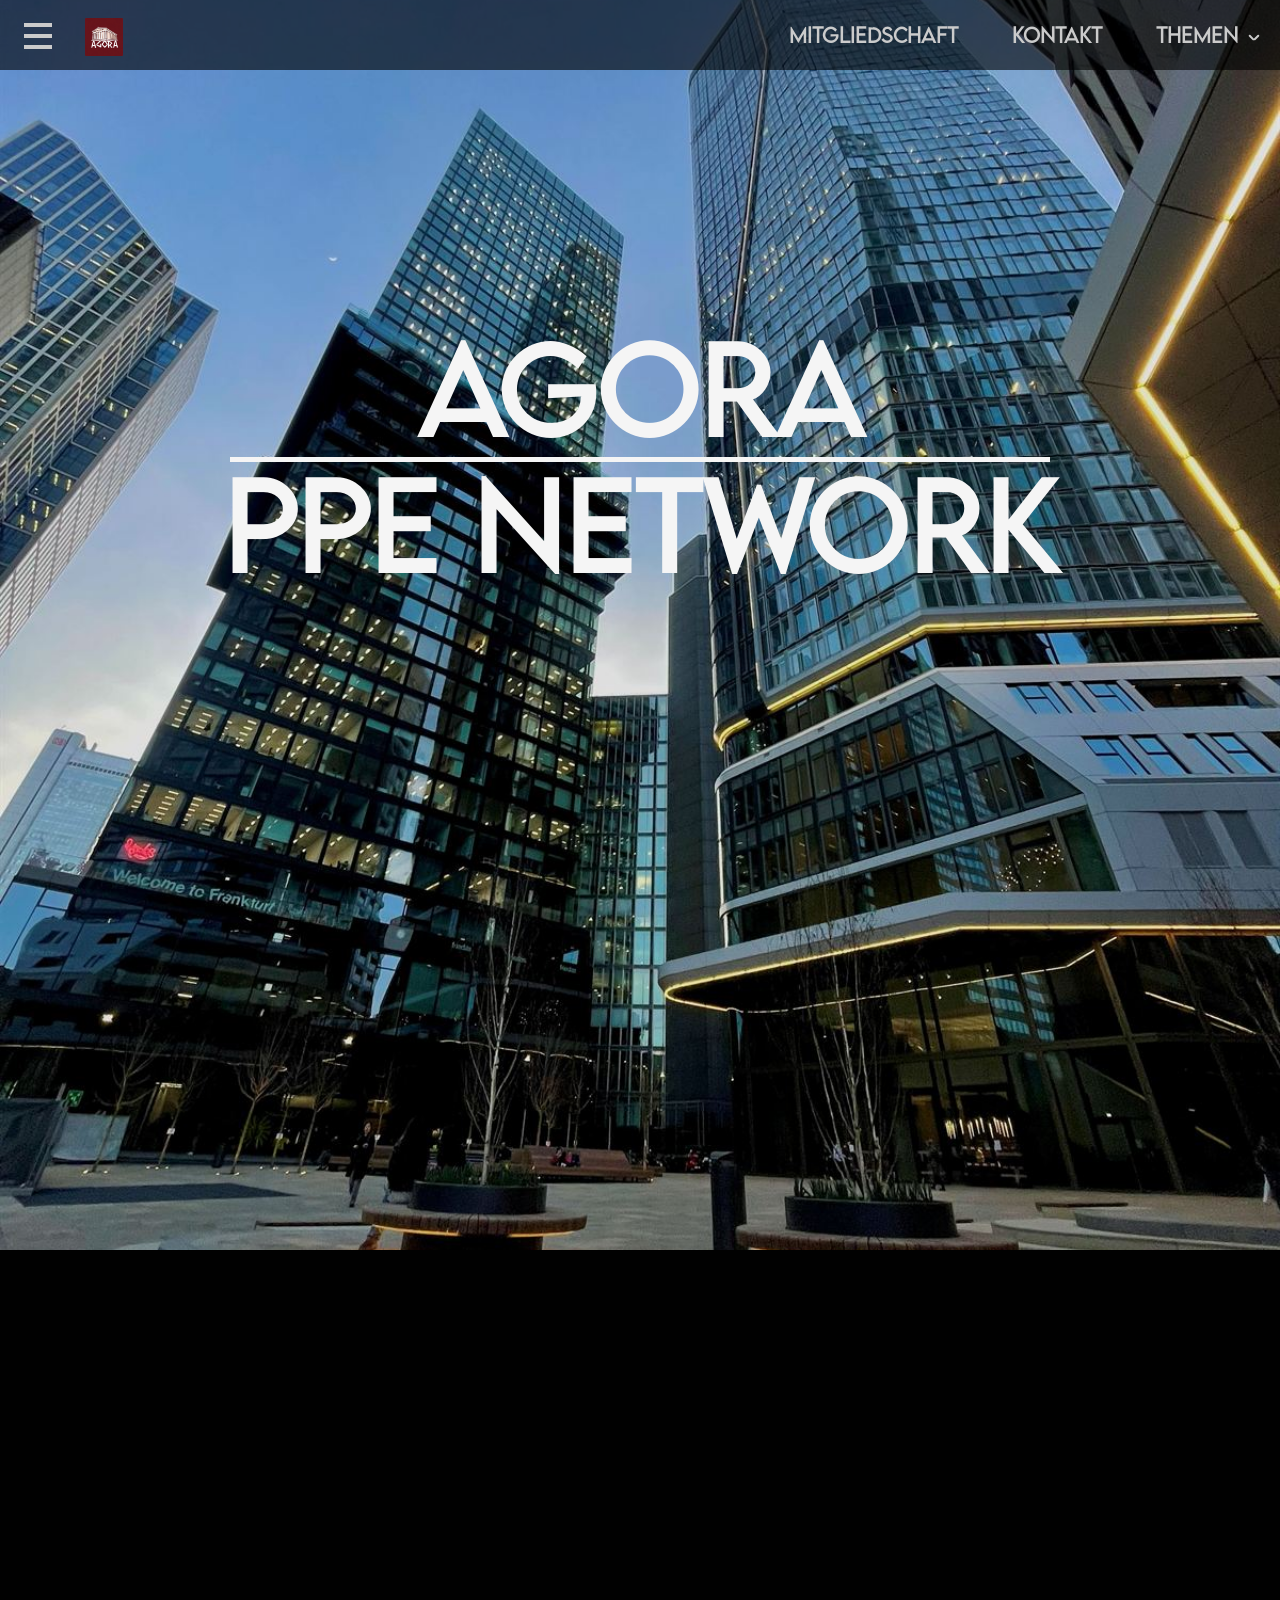
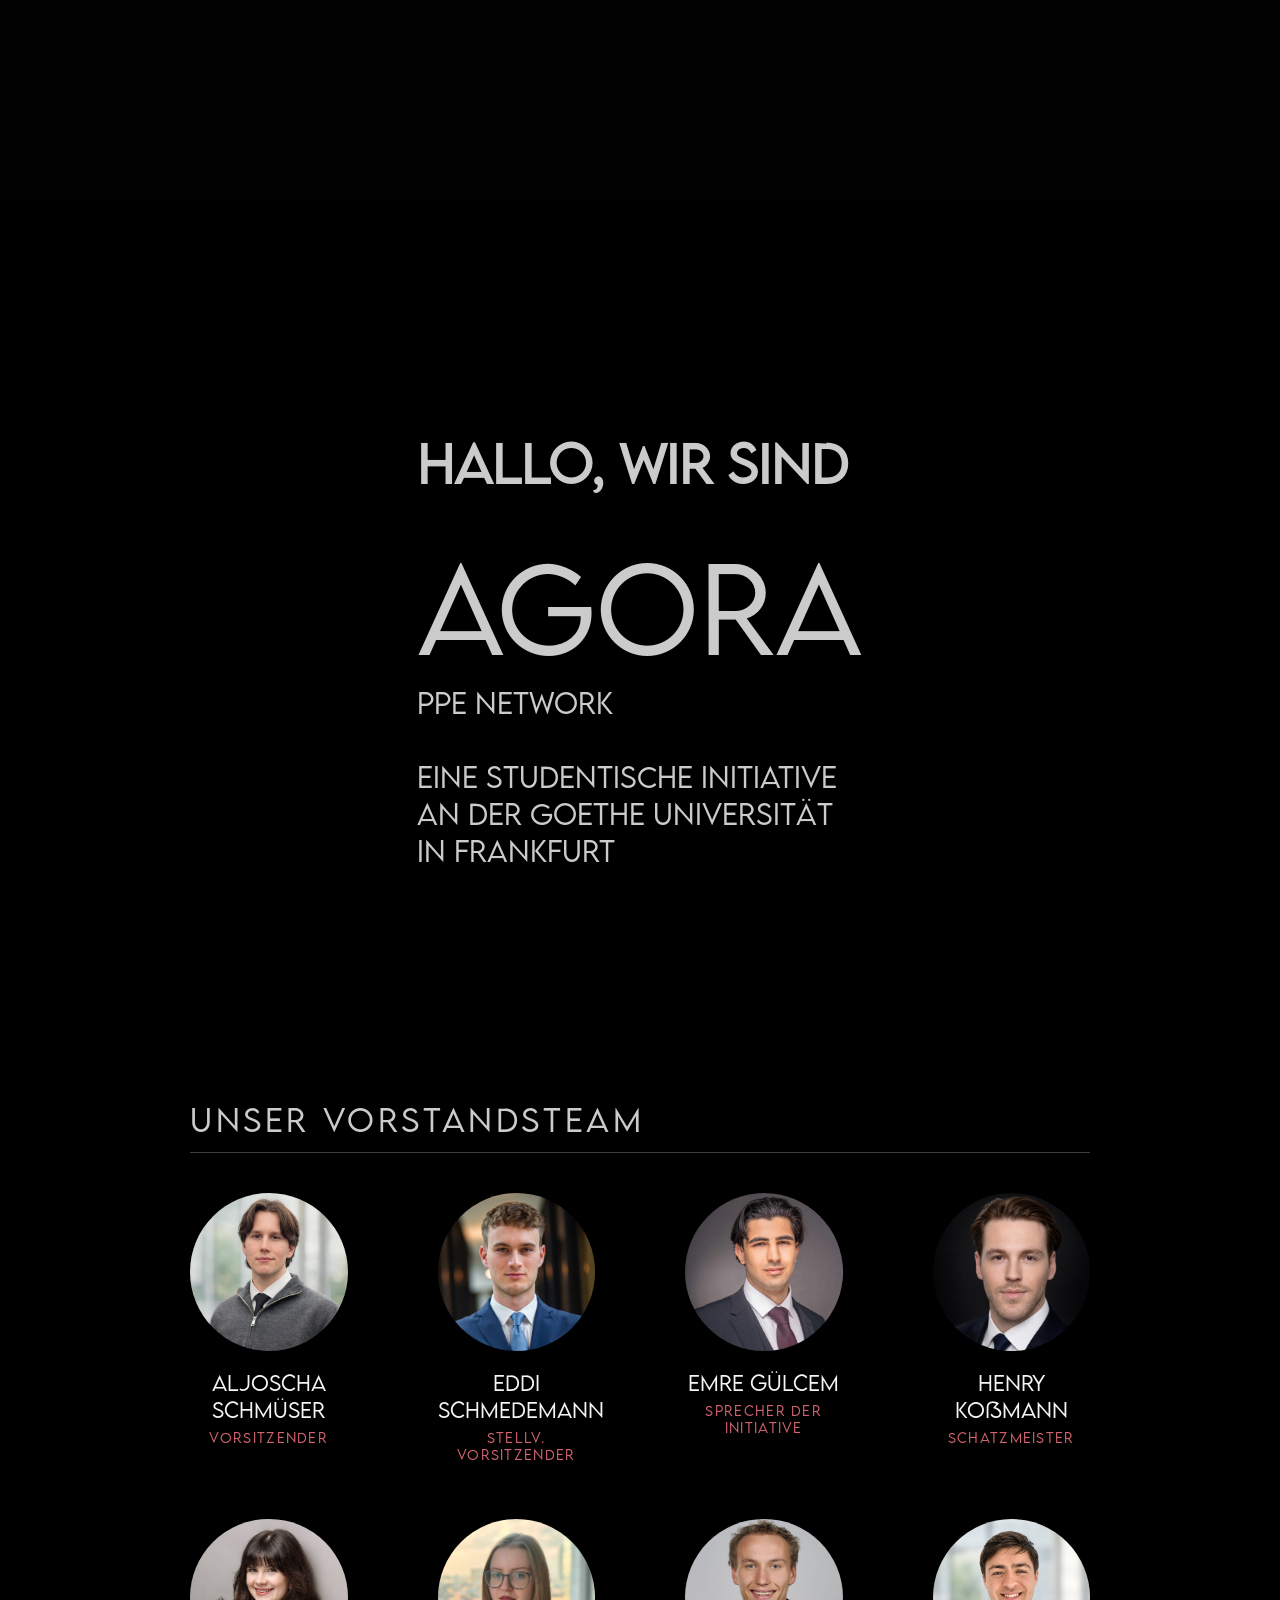
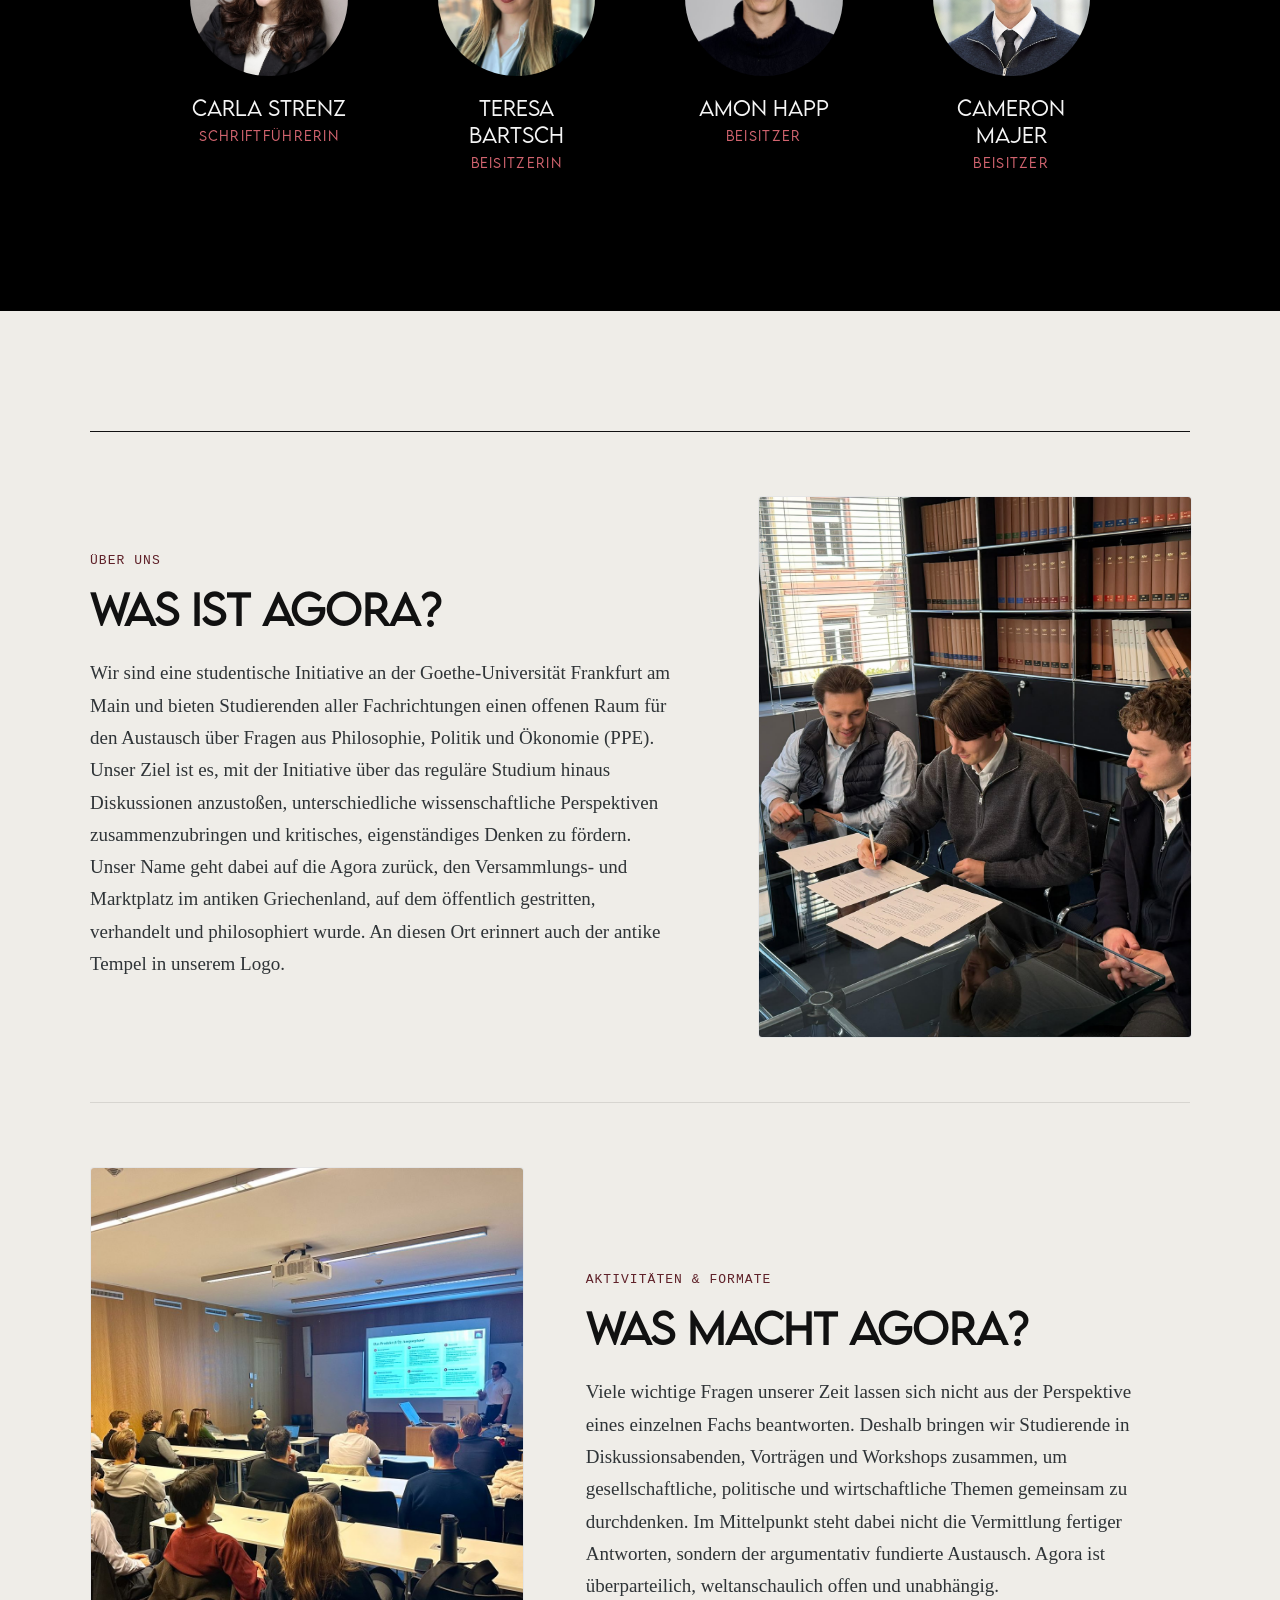
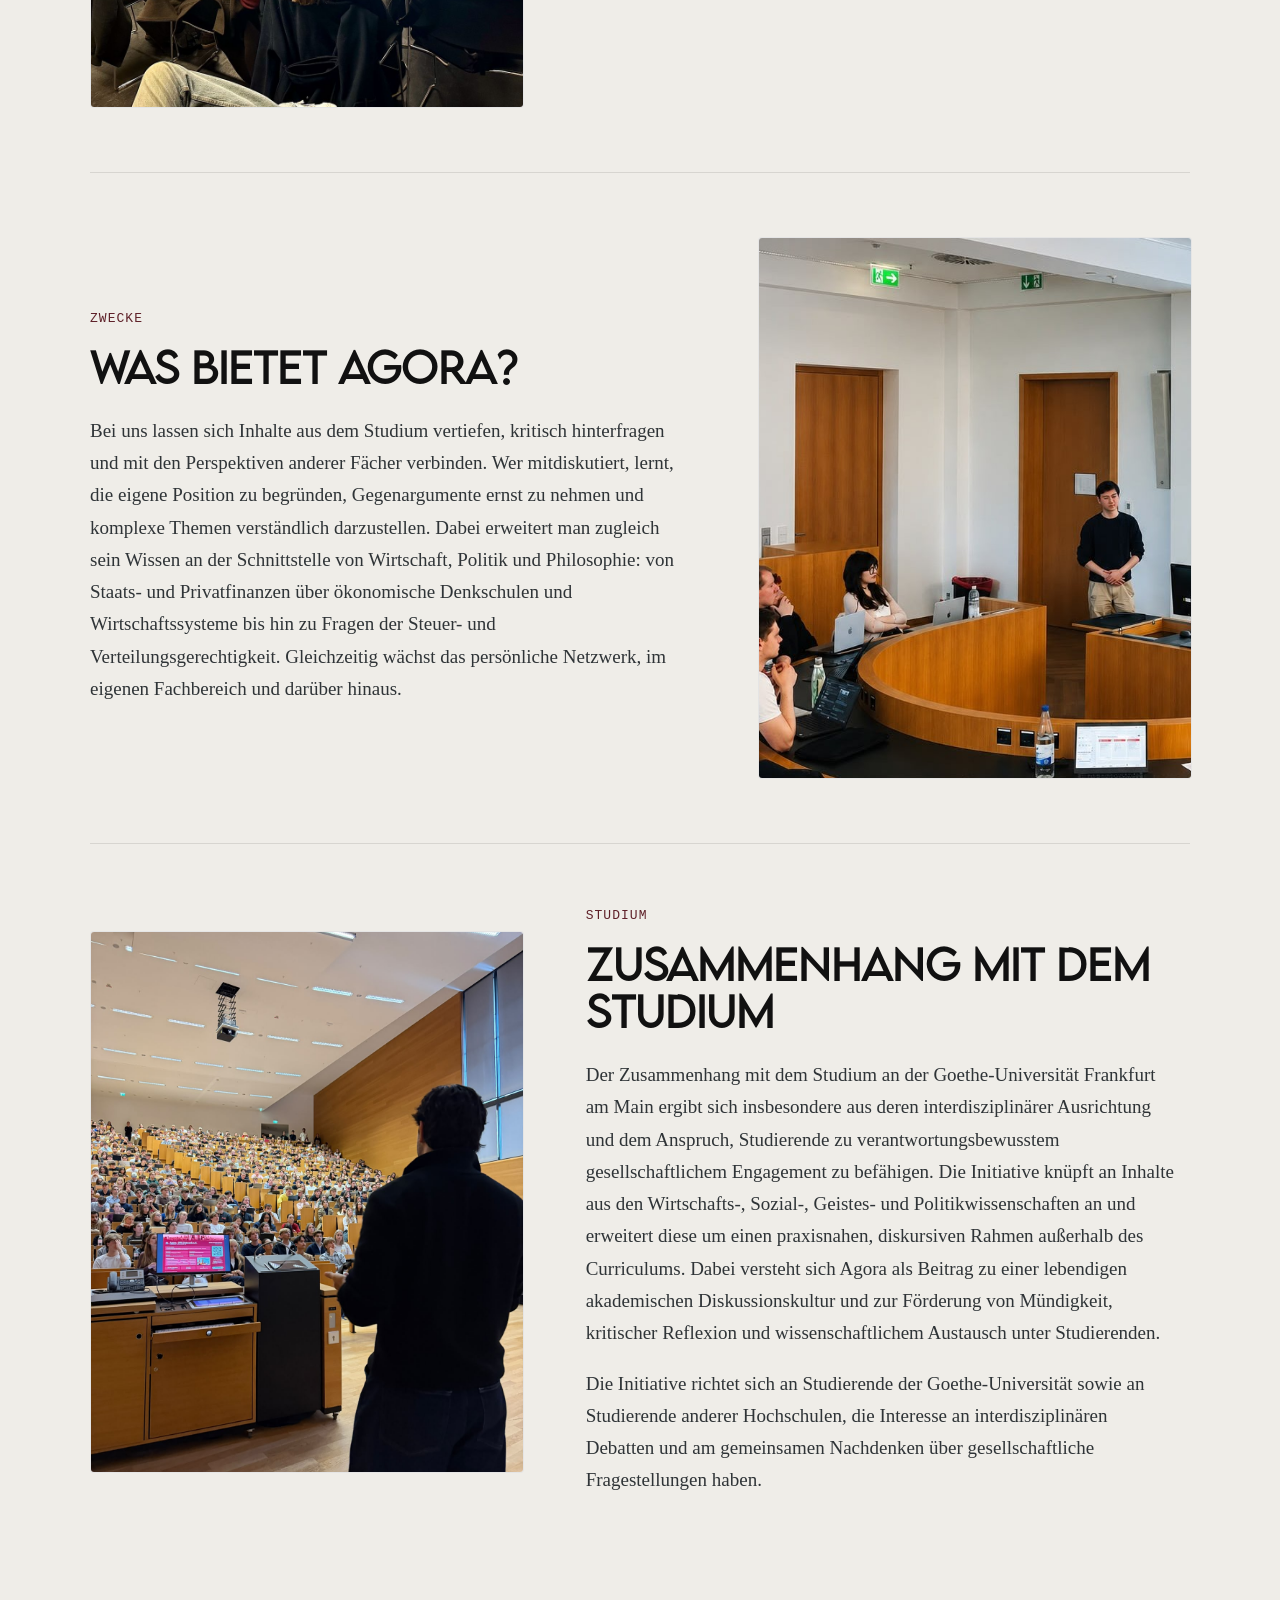
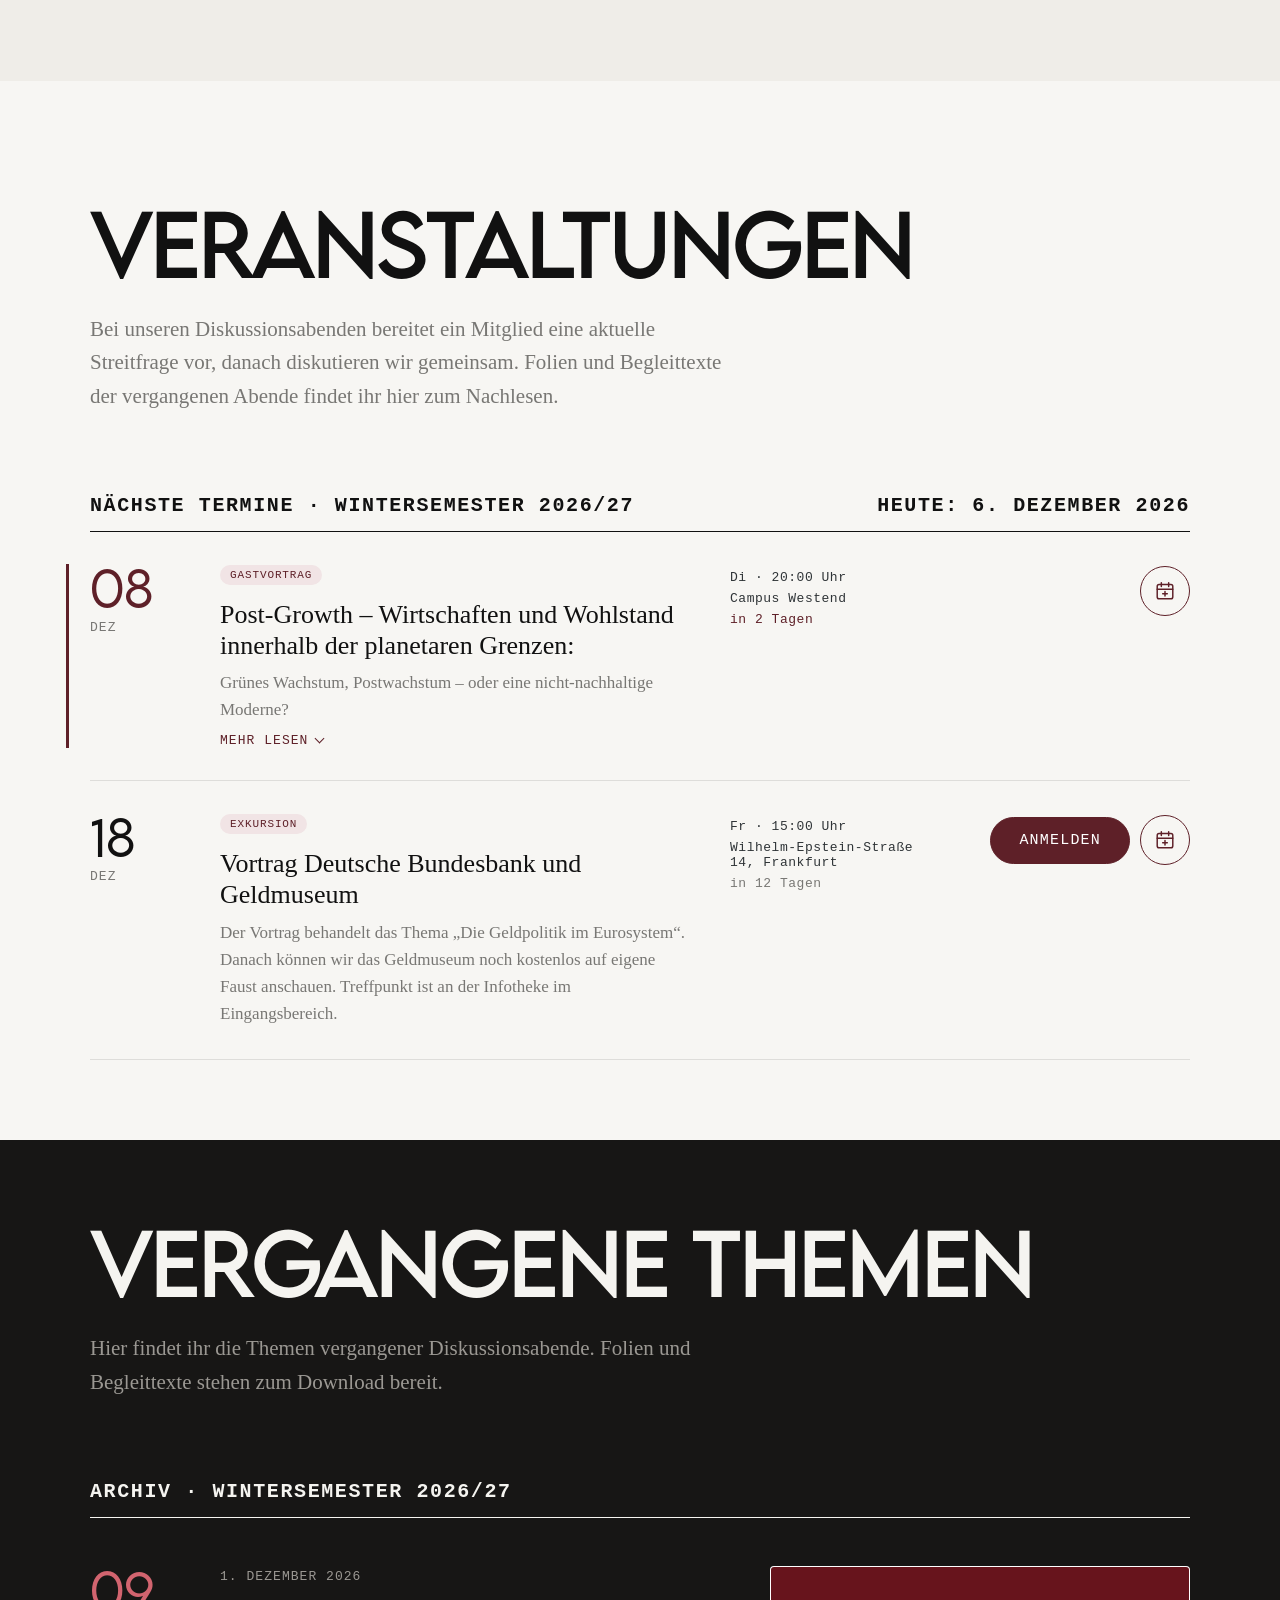
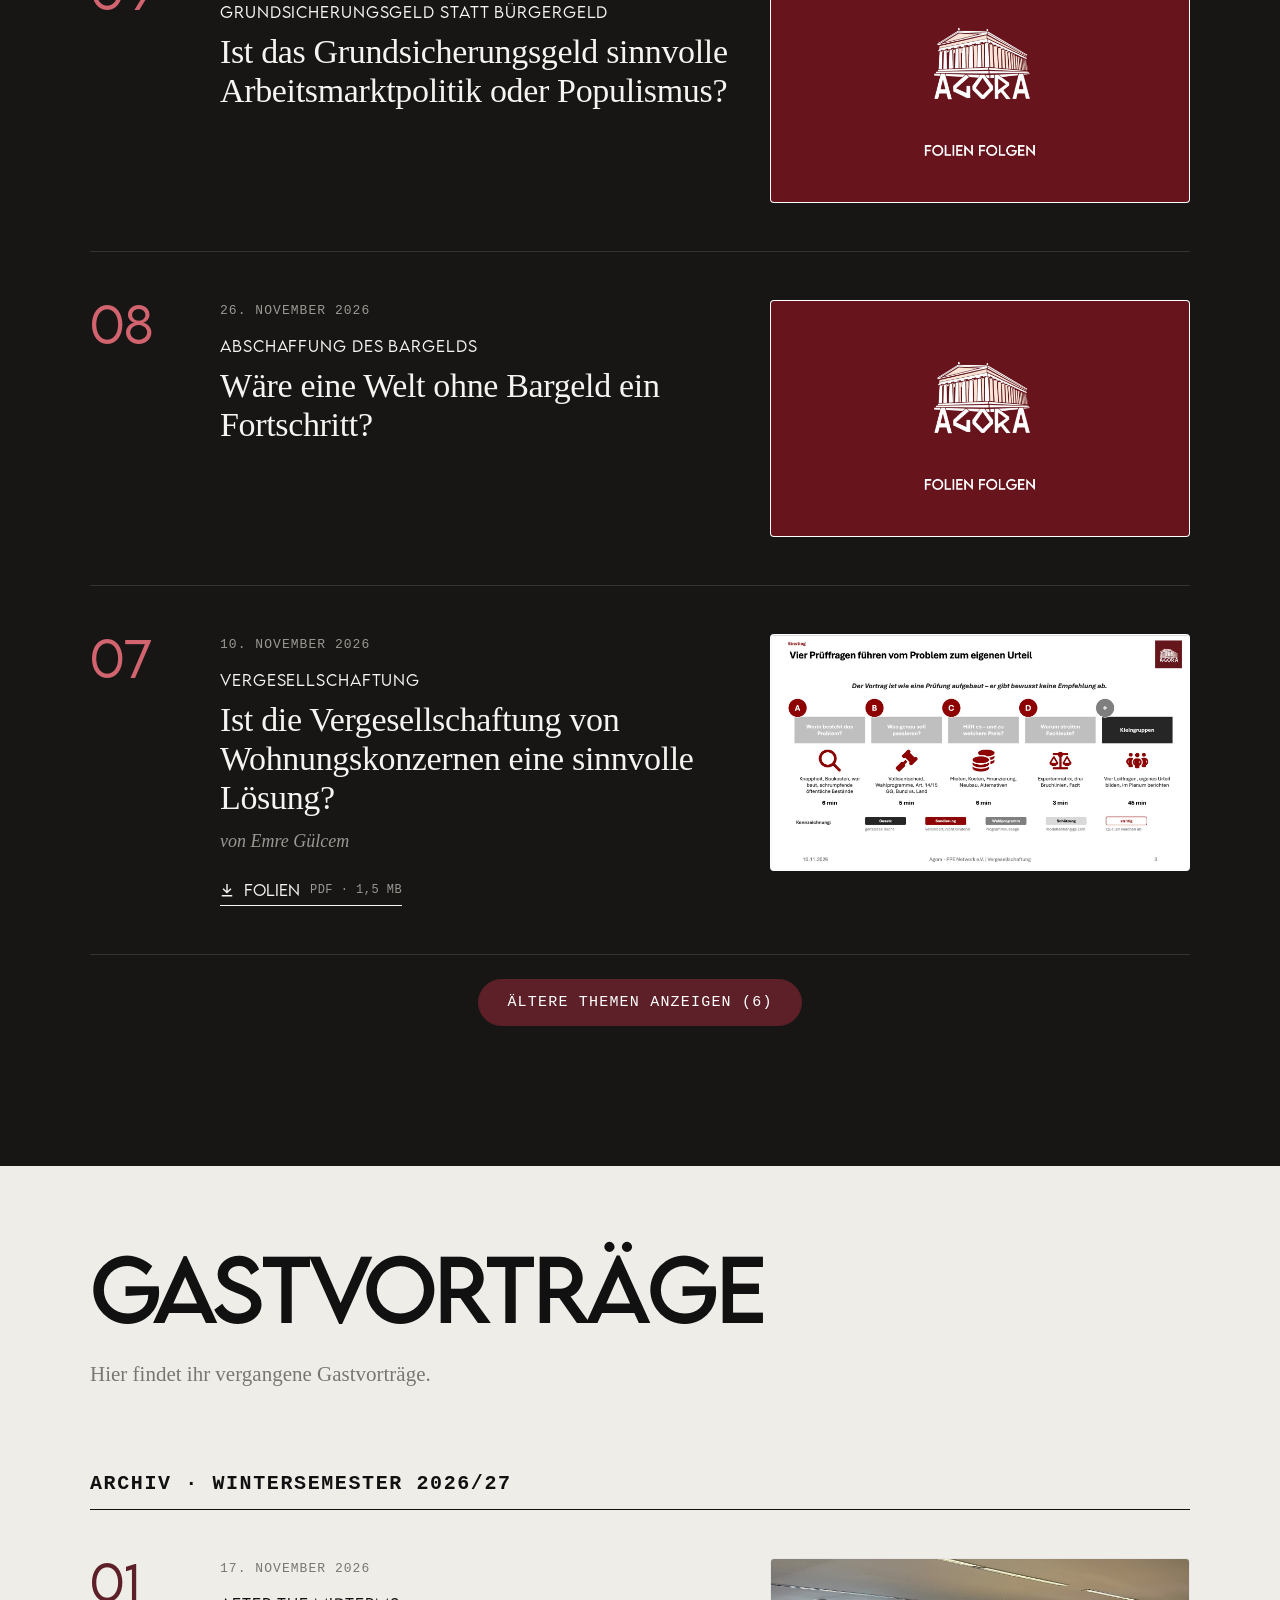
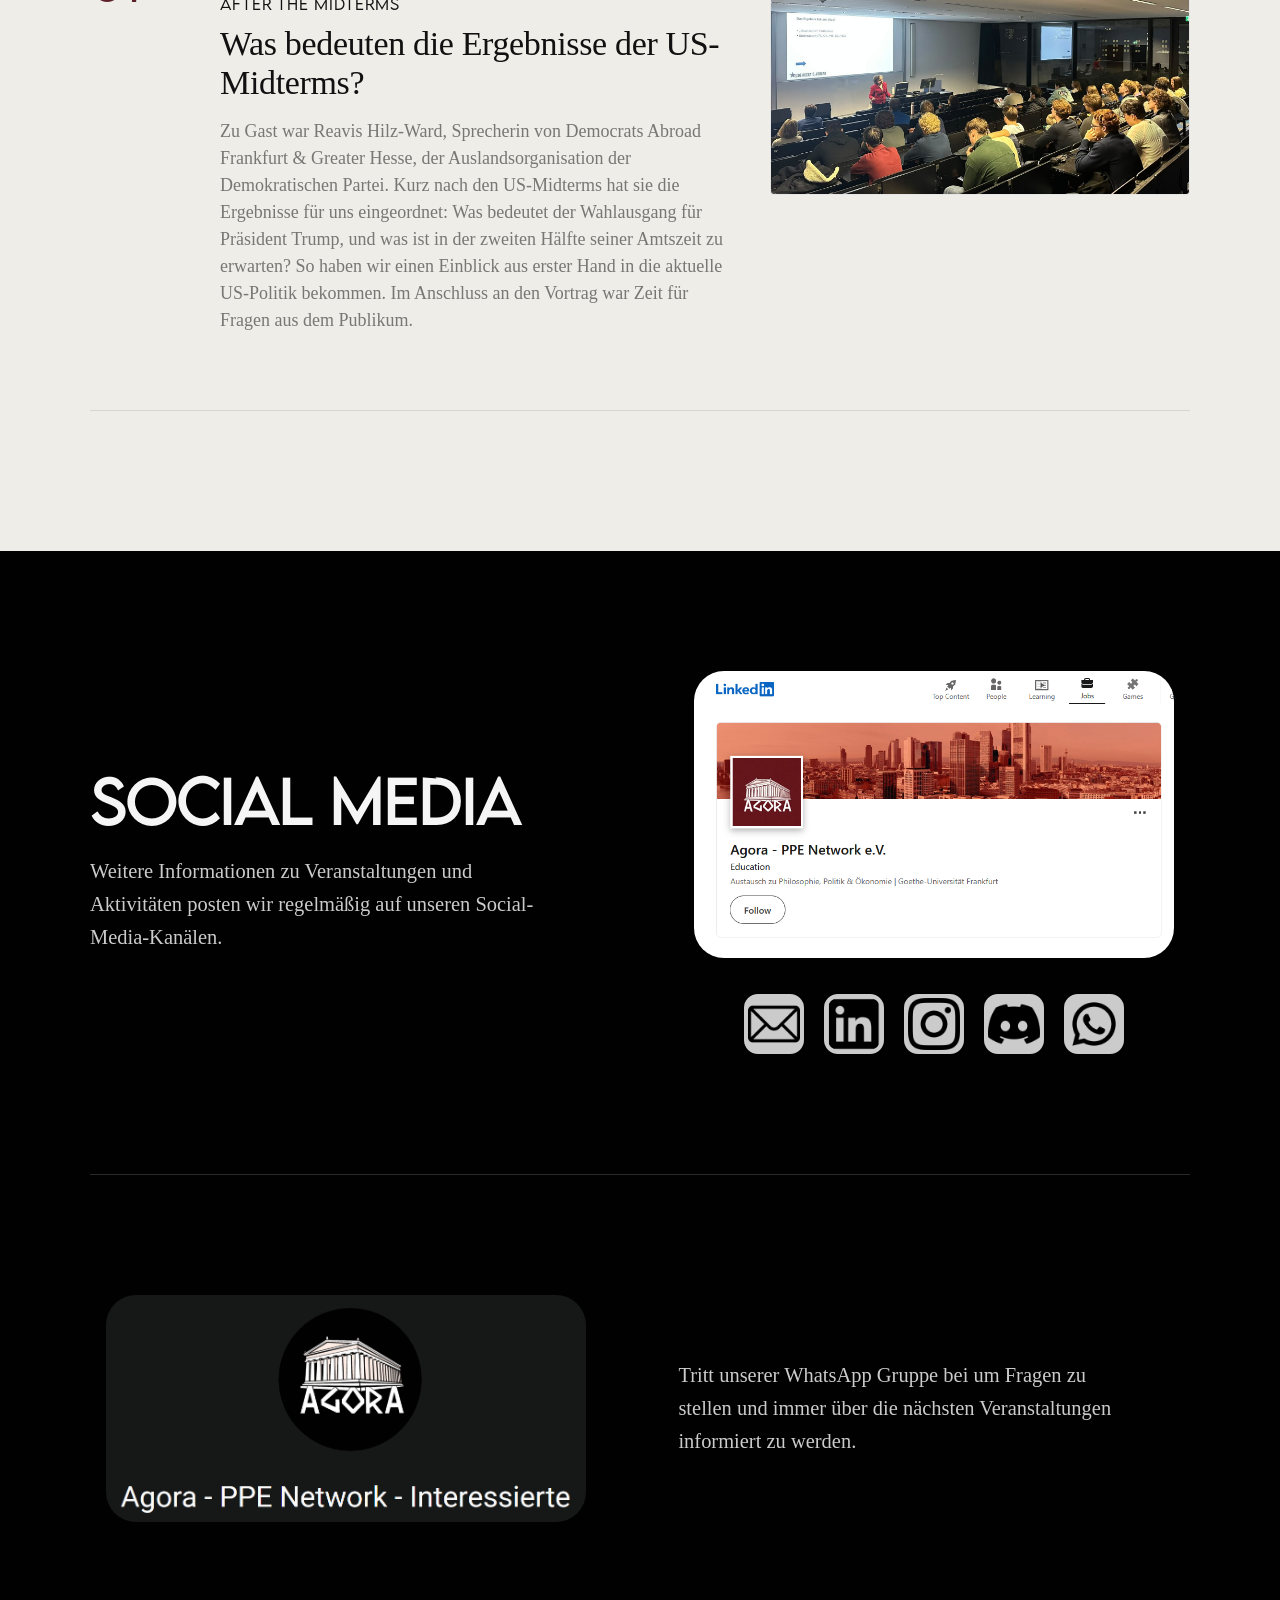
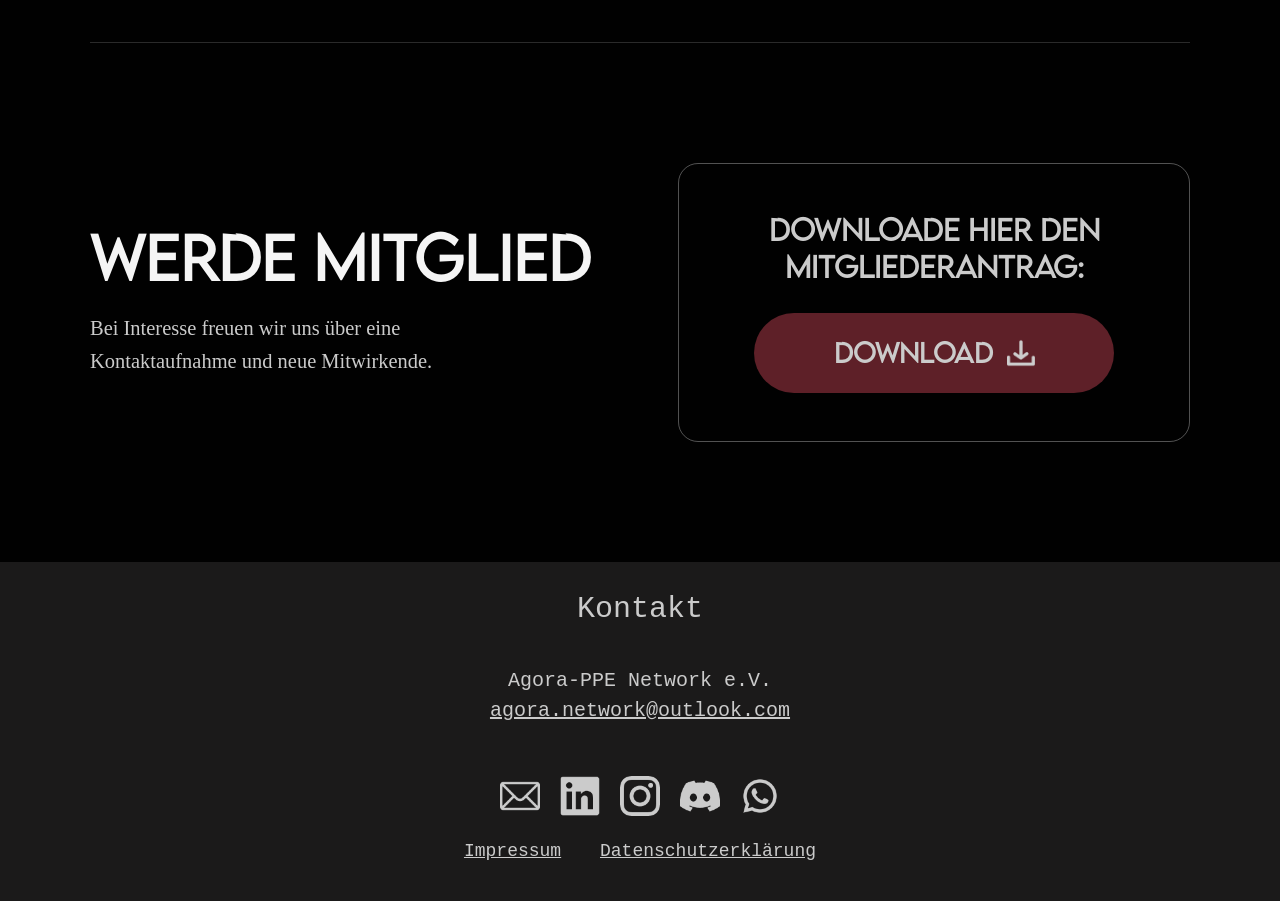
==== commit 671600b0: "fix" ====
--- a/index.html
+++ b/index.html
@@ -356,8 +356,8 @@
                     </time>
                     <div class="termin_body">
                         <span class="termin_type">Gastvortrag</span>
-                        <h3 class="termin_title">Post-Growth – Wohlstand ohne Wirtschaftswachstum?</h3>
-                        <p class="termin_desc">Wirtschaften und Wohlstand innerhalb der planetaren Grenzen: Grünes Wachstum, Postwachstum – oder eine nicht-nachhaltige Moderne?</p>
+                        <h3 class="termin_title">Post-Growth – Wirtschaften und Wohlstand innerhalb der planetaren Grenzen:</h3>
+                        <p class="termin_desc"> Grünes Wachstum, Postwachstum – oder eine nicht-nachhaltige Moderne?</p>
                         <details class="termin_more">
                         <summary>Mehr lesen</summary>
                         <p class="termin_desc">Grünes Wachstum verspricht, Wirtschaftswachstum und Auswirkungen auf die Biosphäre voneinander zu entkoppeln. Postwachstumsökonomen halten das für eine Illusion und dringen auf eine Transformation unserer Wirtschaftssysteme, in welcher BIP-Wachstum in wohlhabenden Ländern nicht mehr Selbstzweck ist.</p>
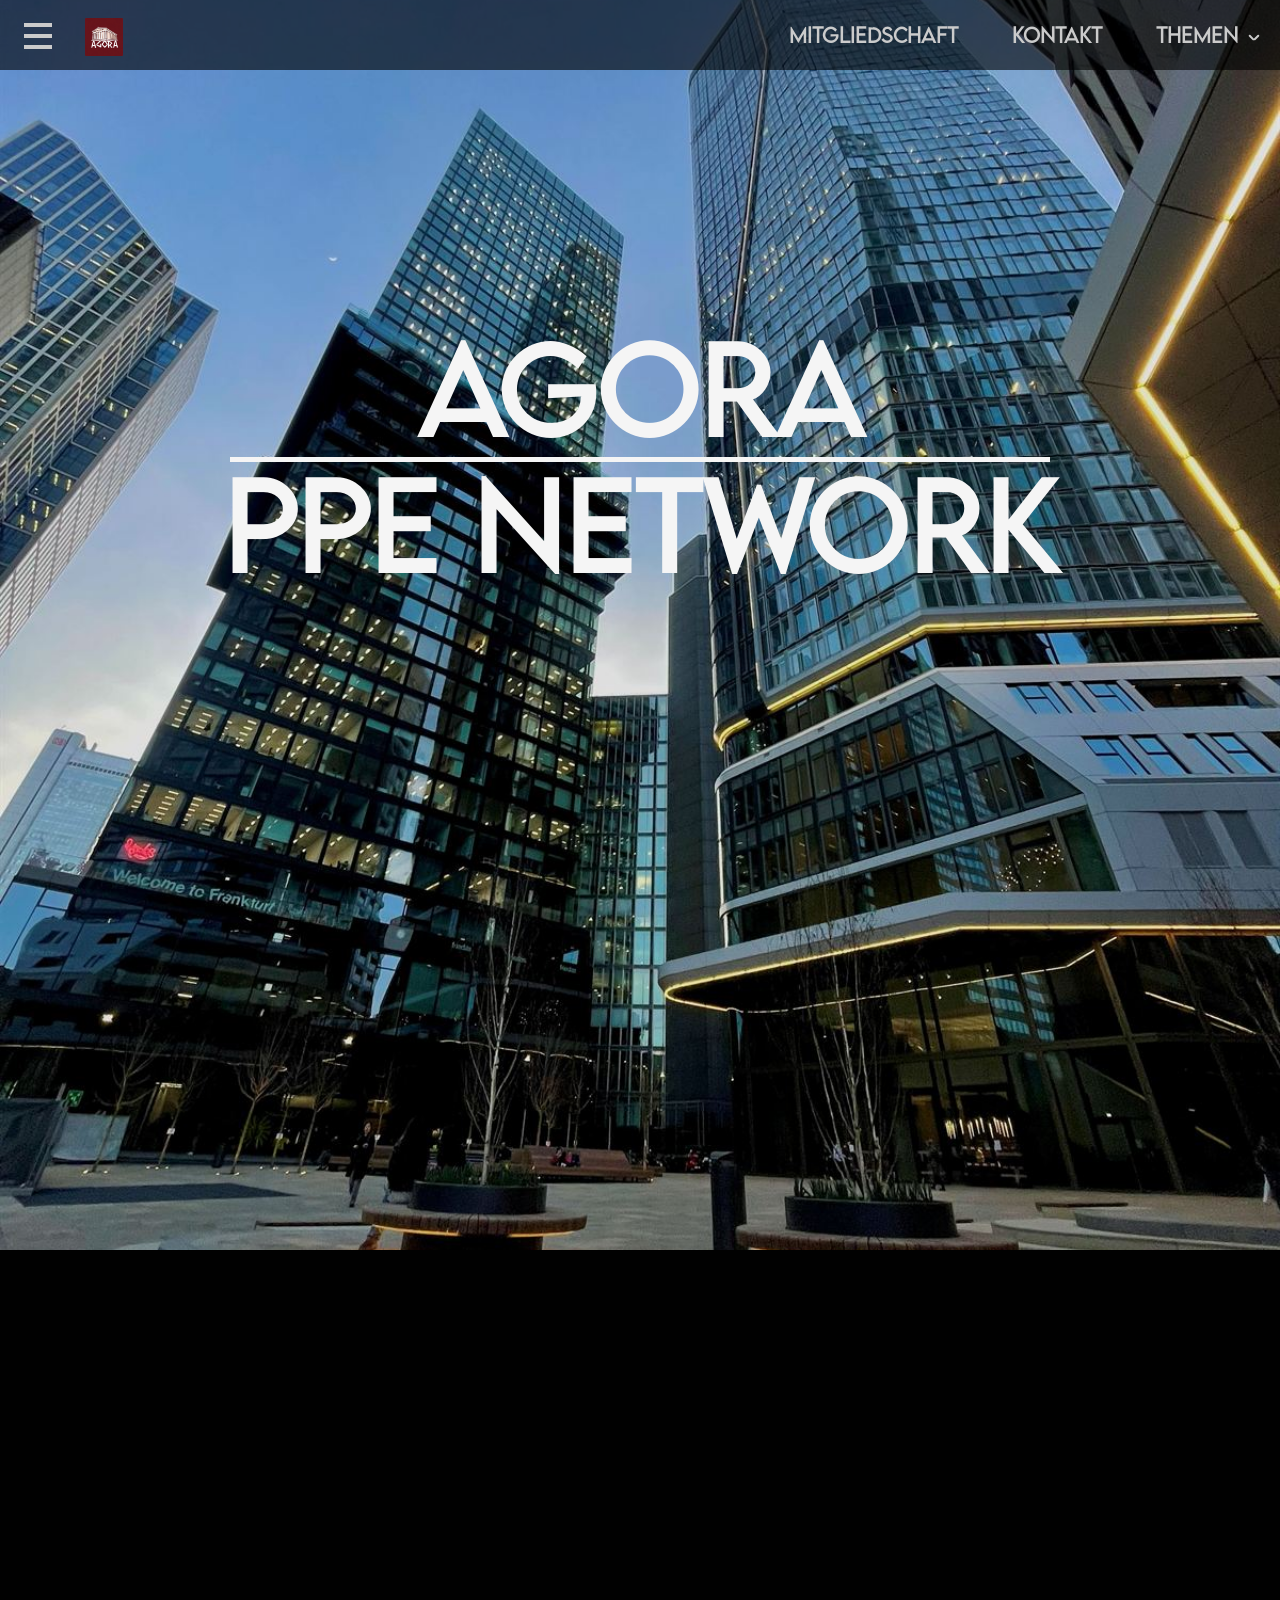
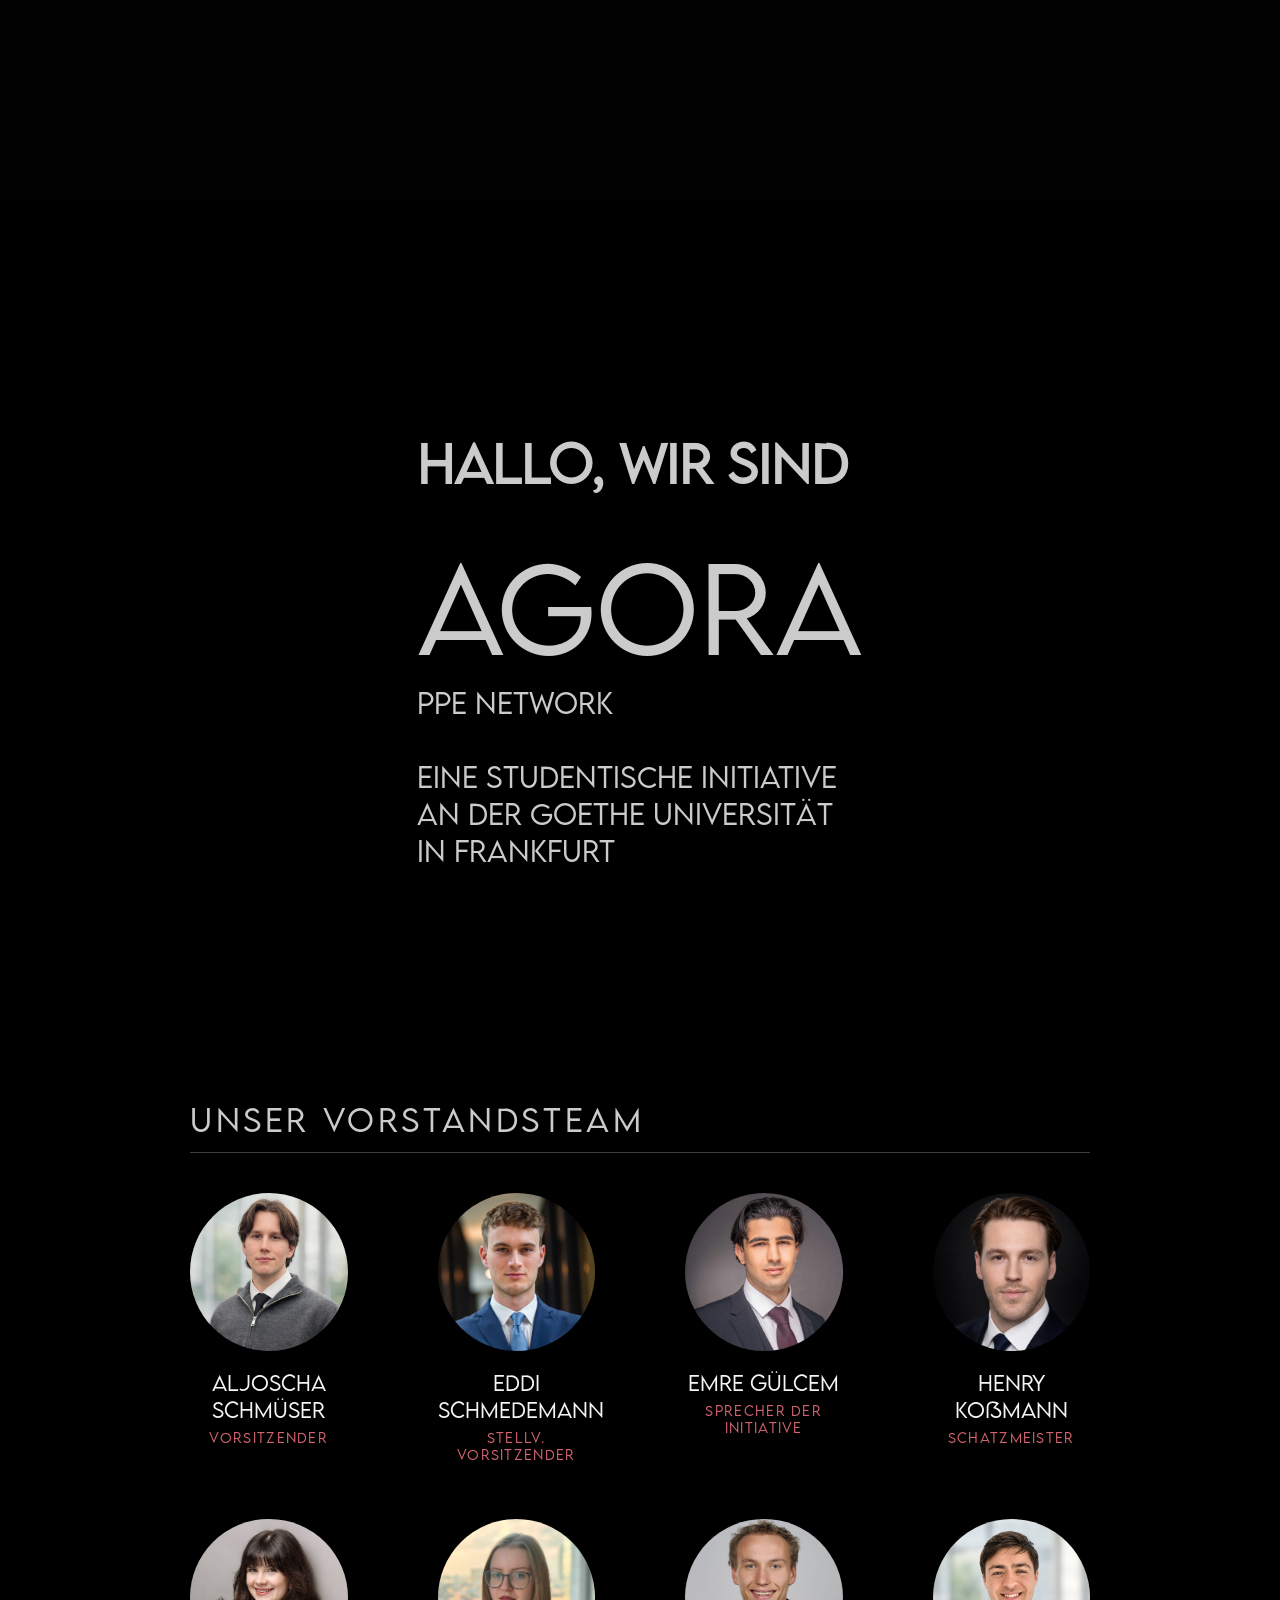
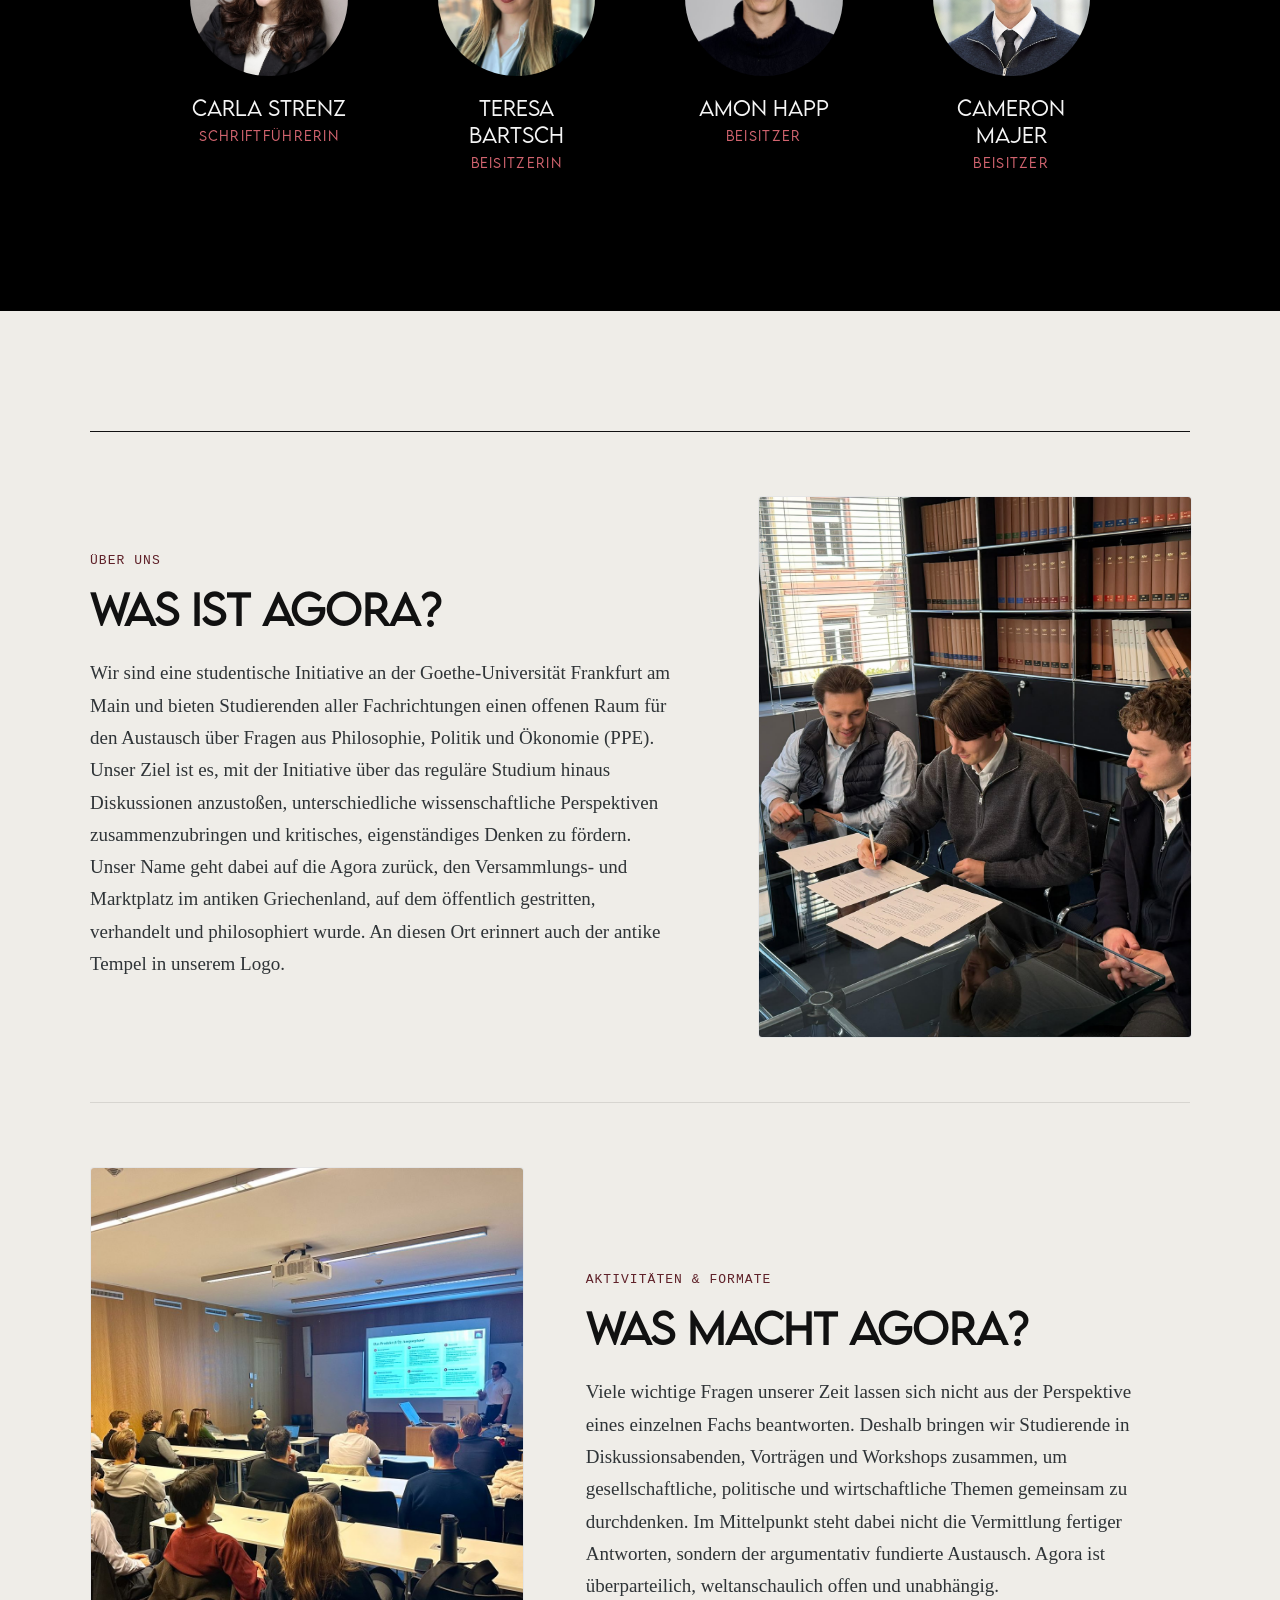
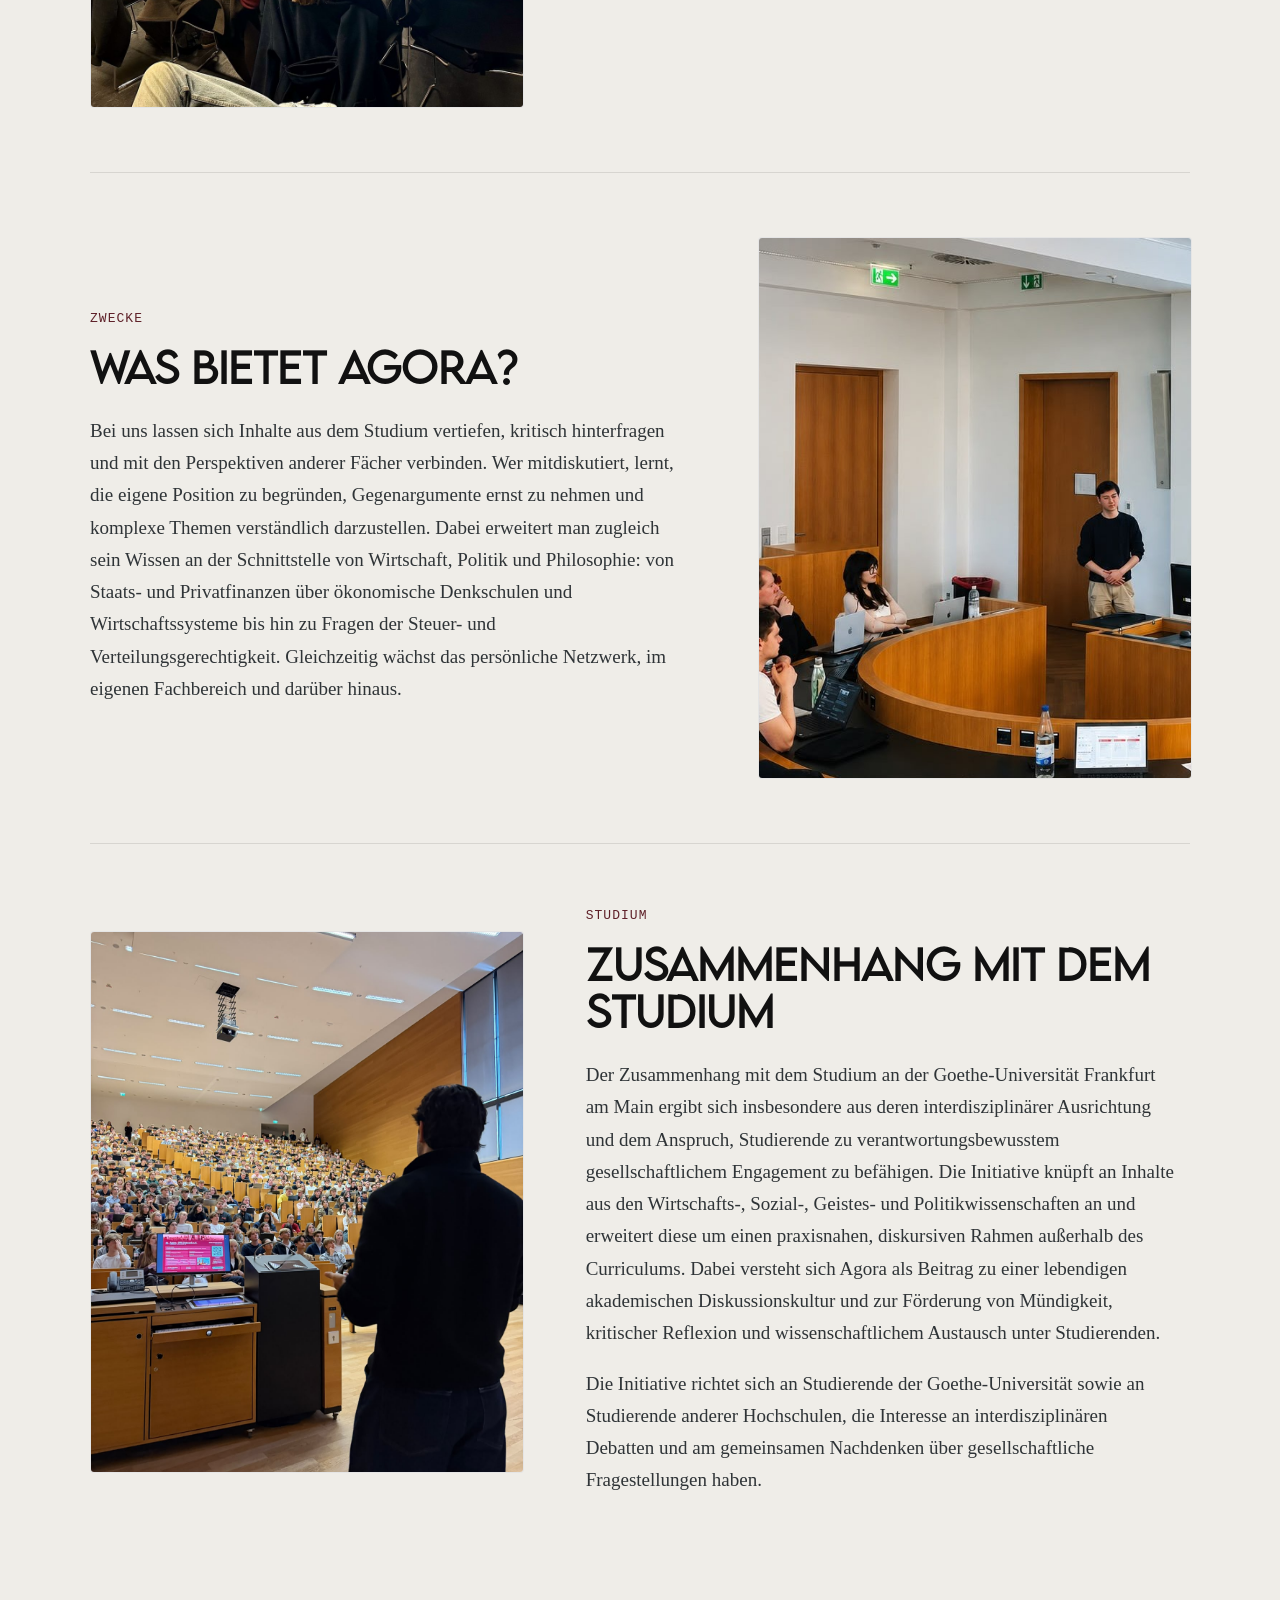
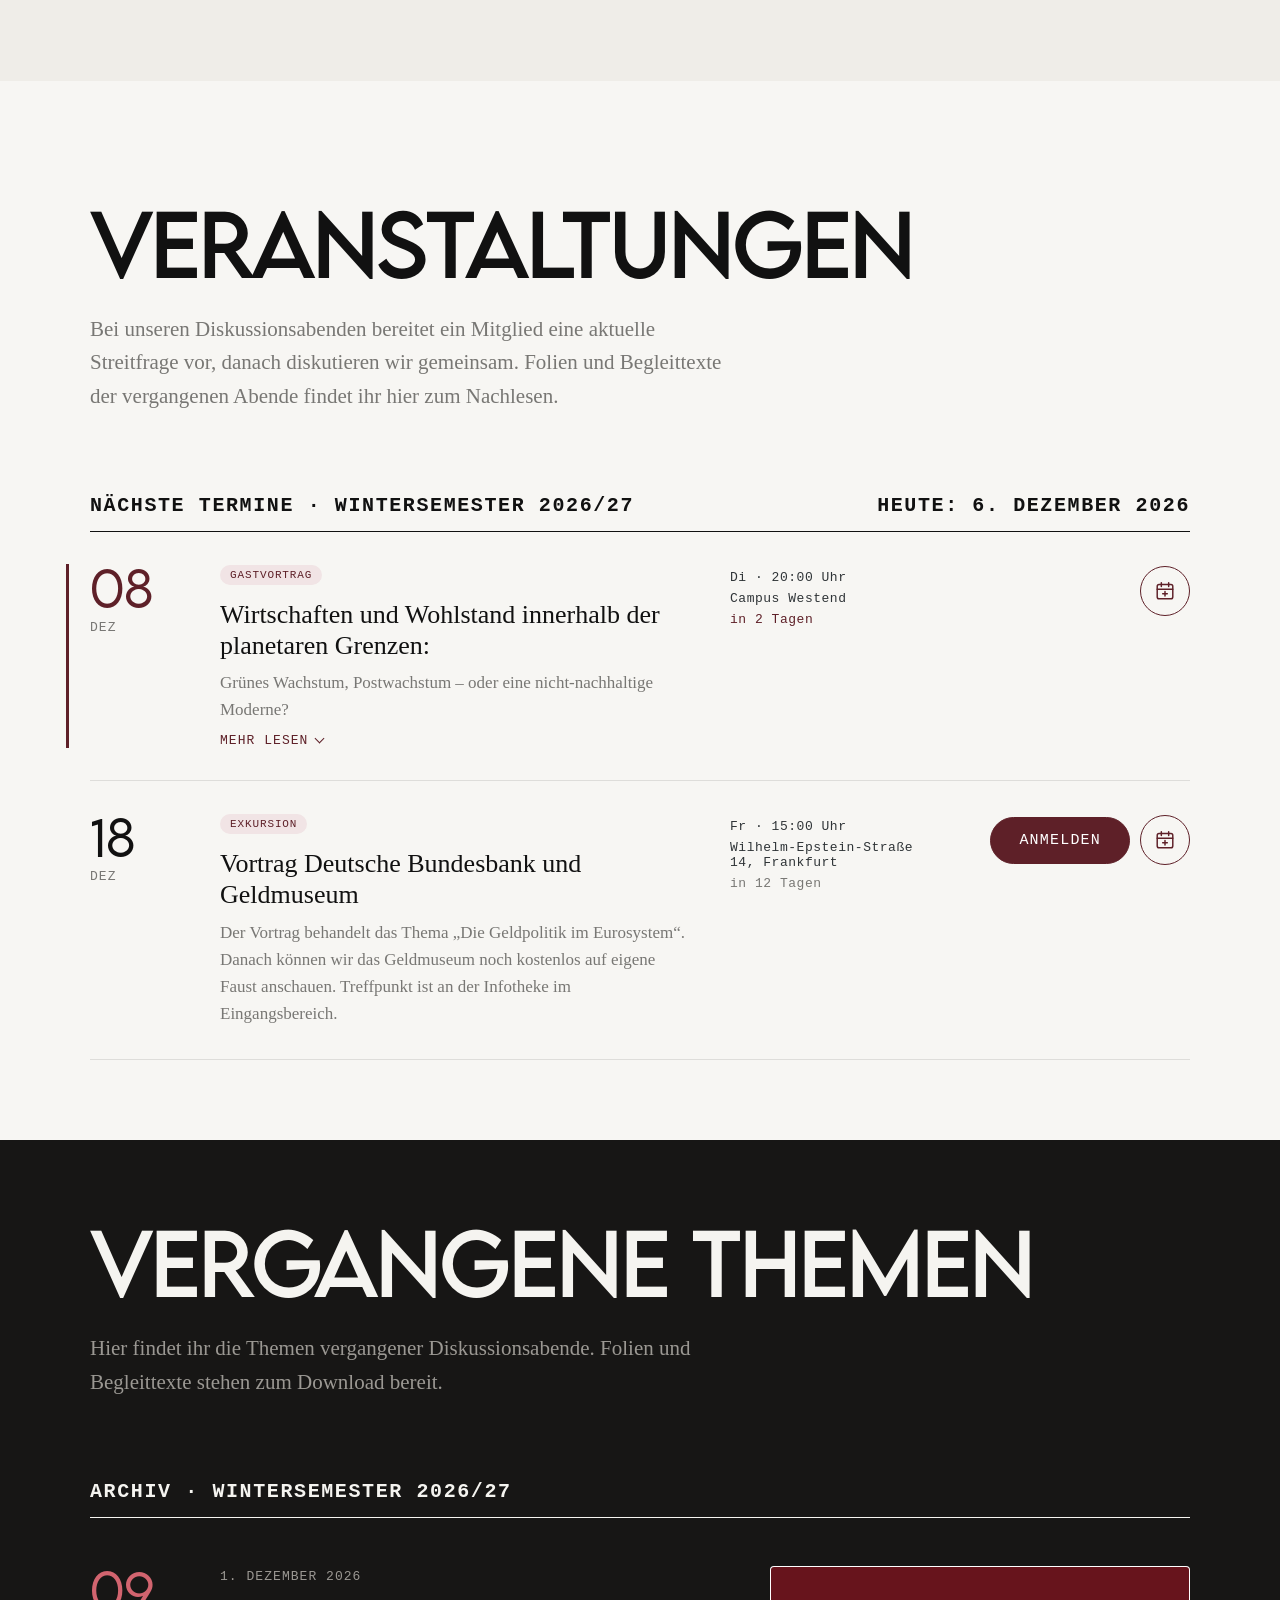
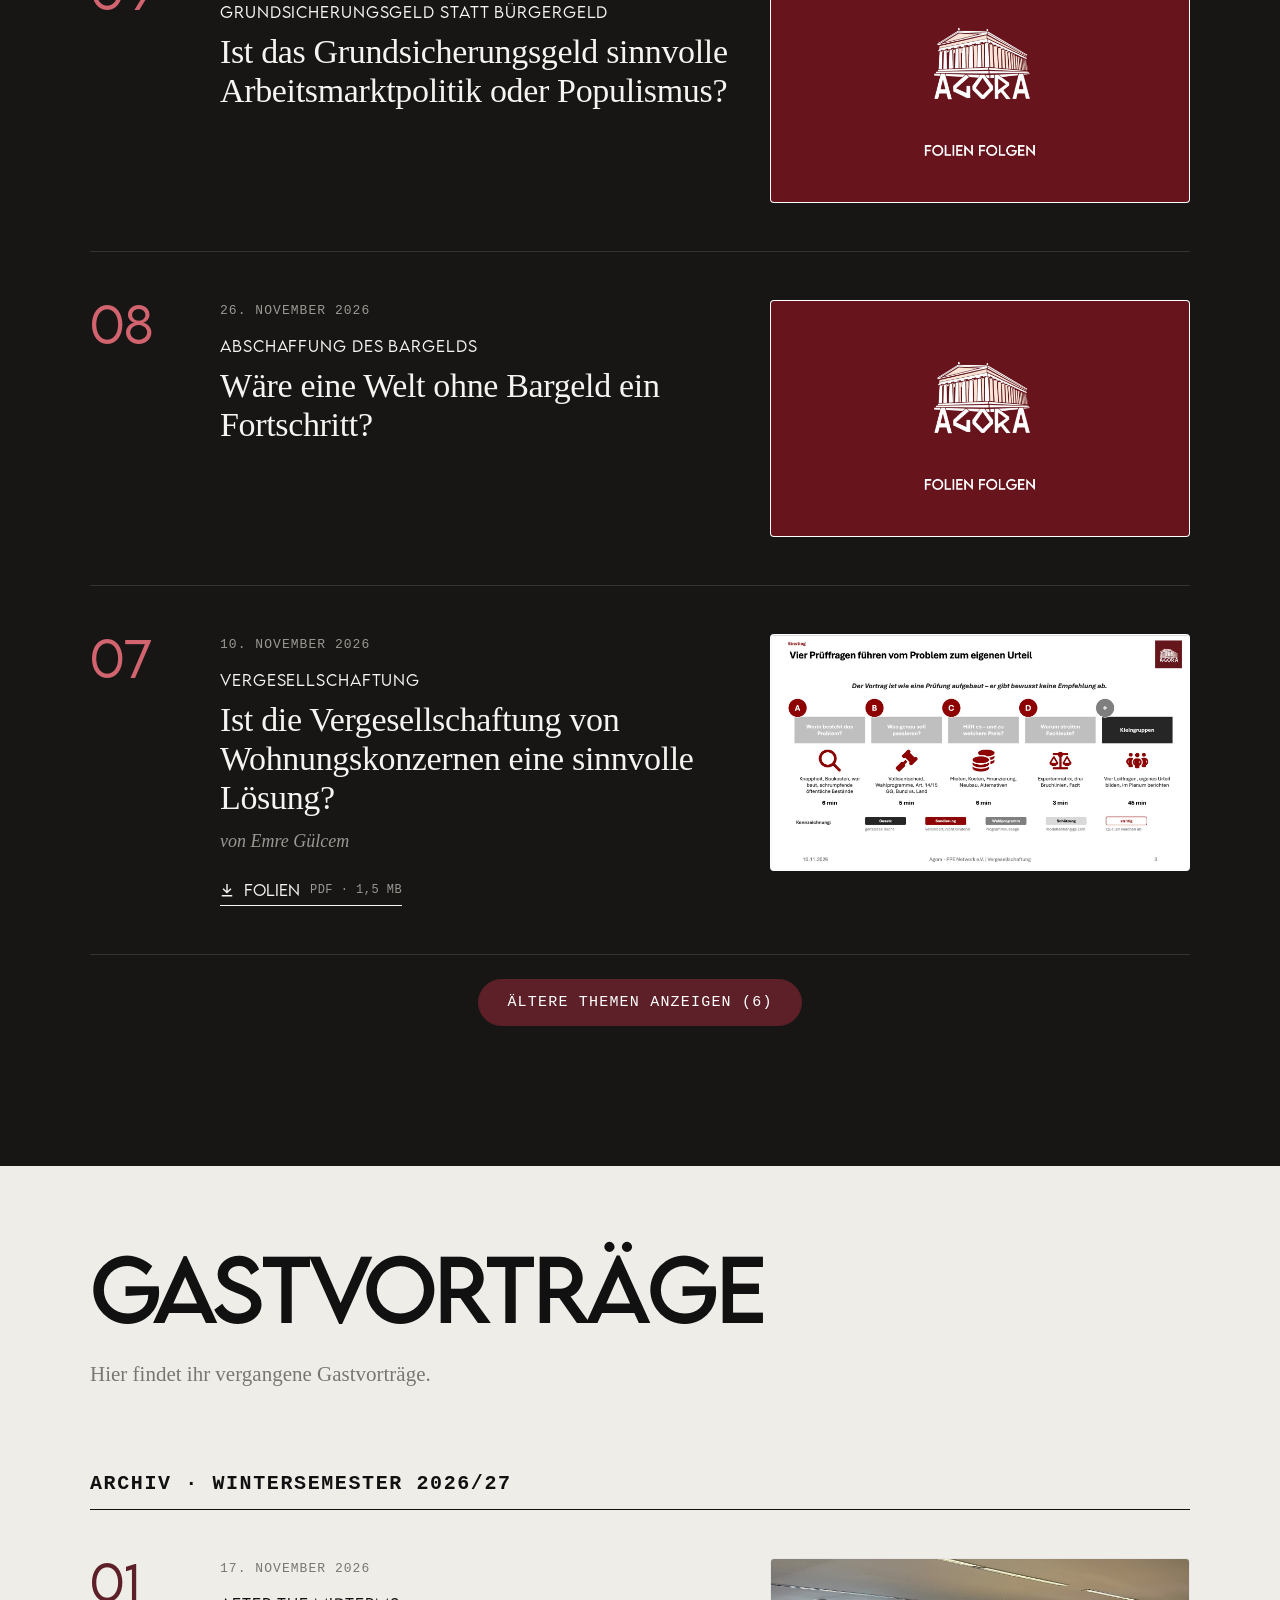
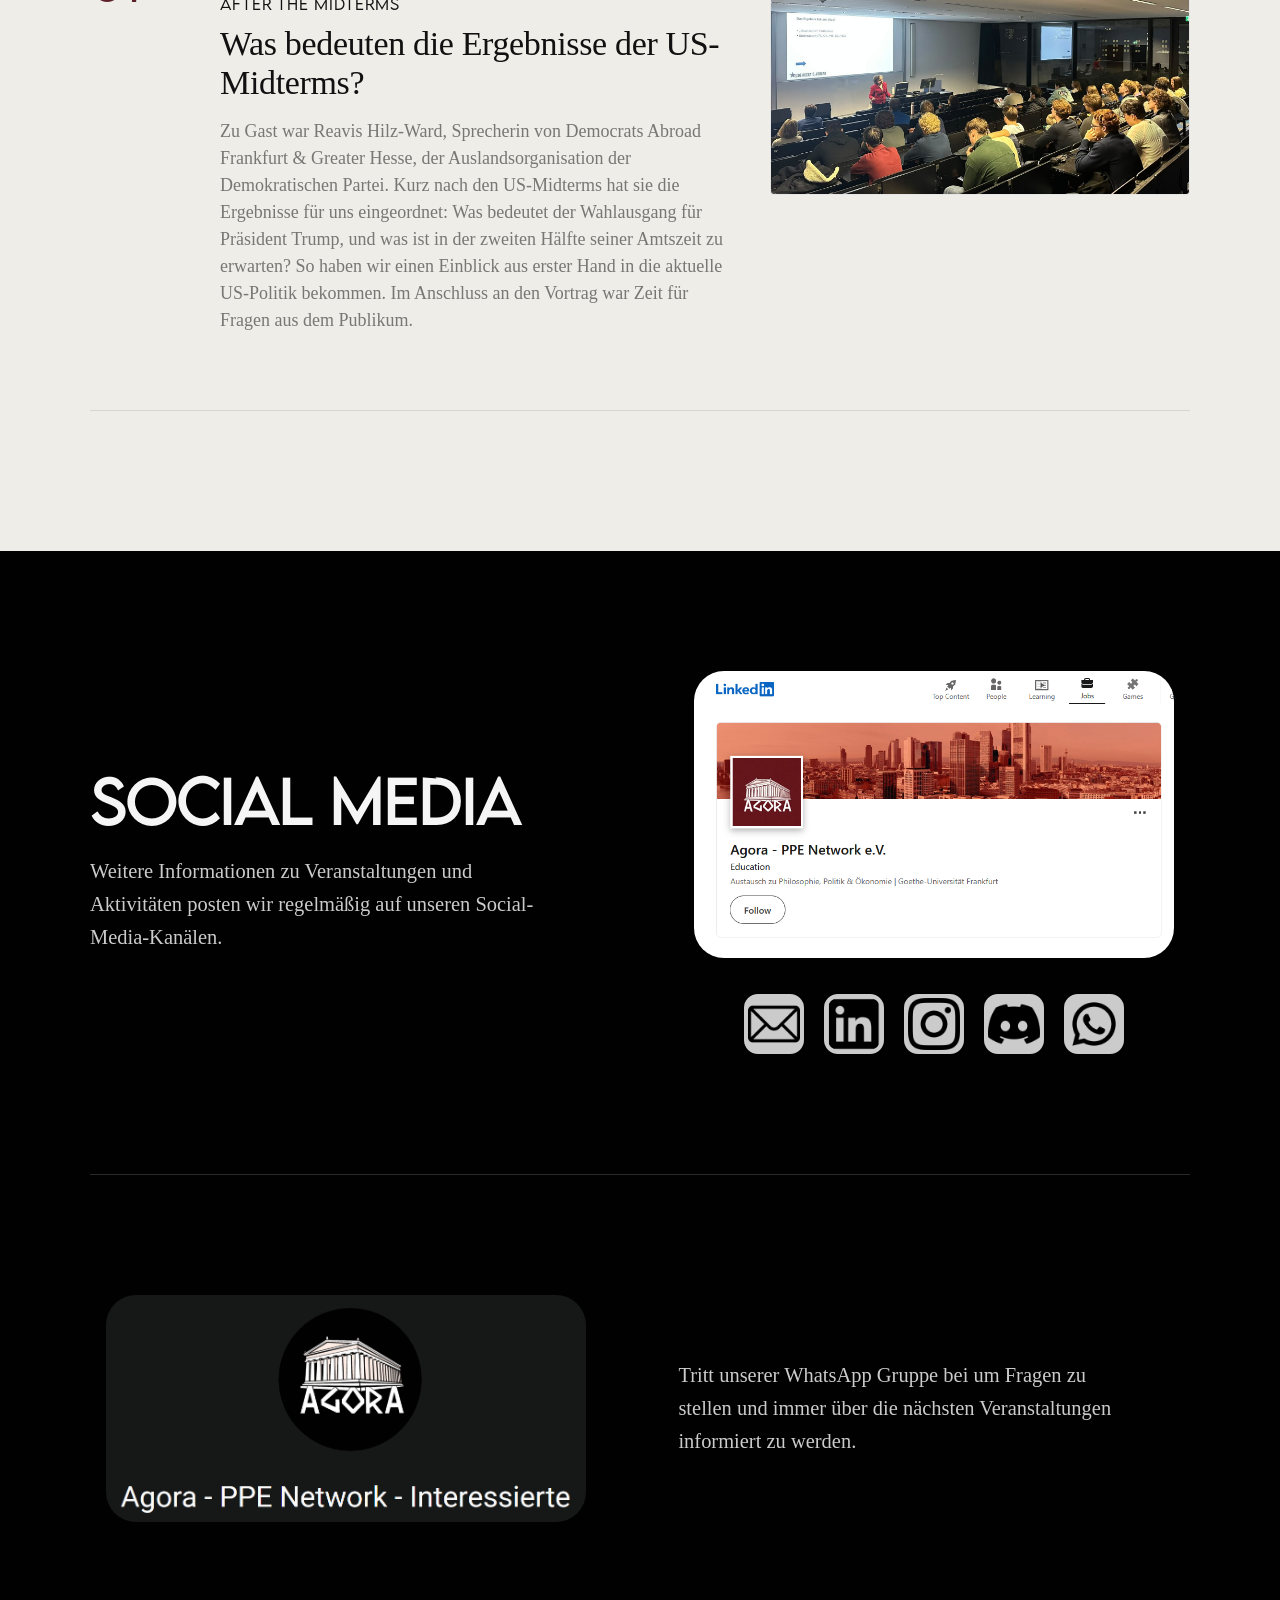
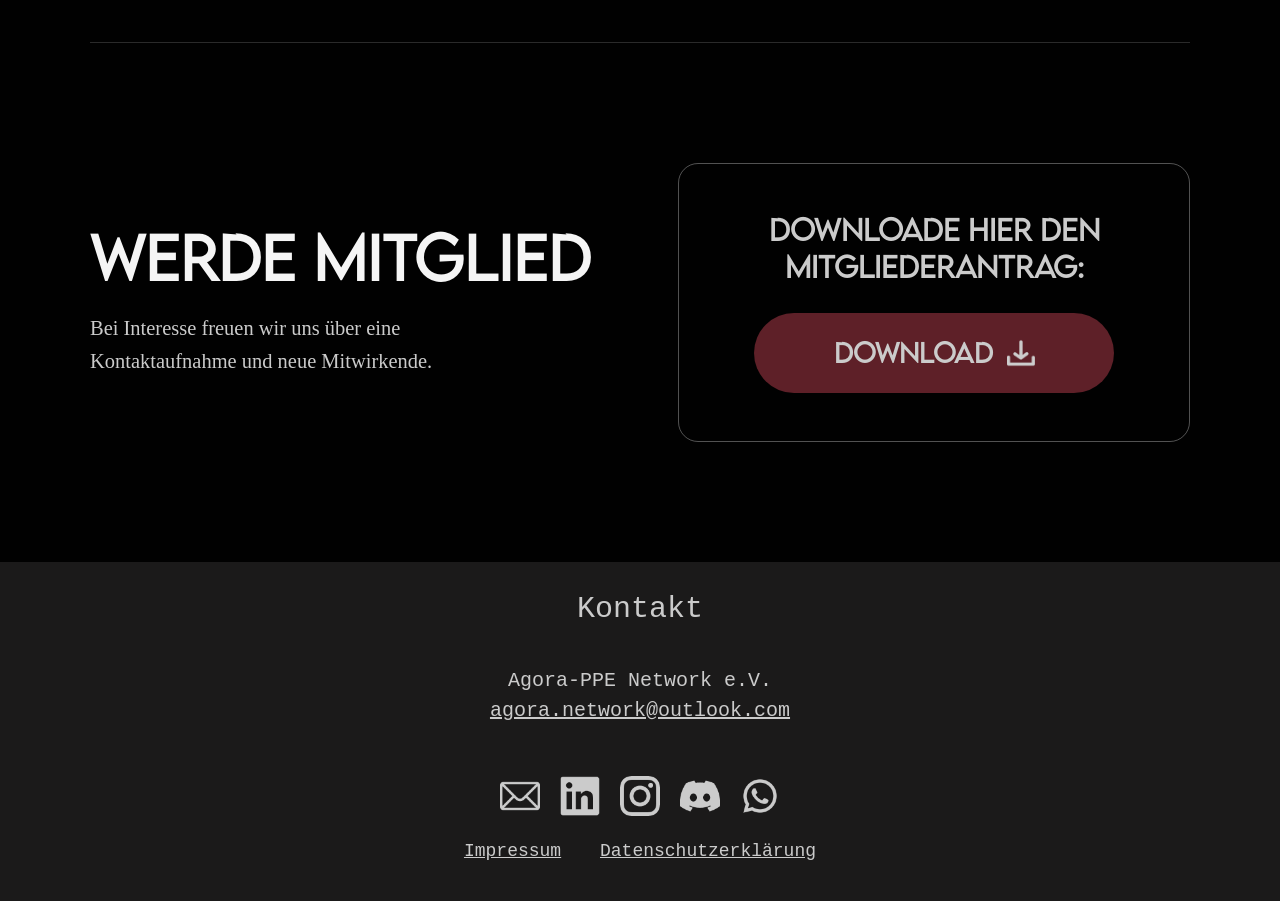
==== commit e9c8b212: "Update index.html" ====
--- a/index.html
+++ b/index.html
@@ -313,7 +313,7 @@
                     </div>
                     <div class="termin_meta">
                         <span>Do · 19:30 Uhr</span>
-                        <span>Campus Westend</span>
+                        <span>PEG 1.G 168</span>
                         <span class="termin_countdown"></span>
                     </div>
                     <div class="termin_action">
@@ -356,7 +356,7 @@
                     </time>
                     <div class="termin_body">
                         <span class="termin_type">Gastvortrag</span>
-                        <h3 class="termin_title">Post-Growth – Wirtschaften und Wohlstand innerhalb der planetaren Grenzen:</h3>
+                        <h3 class="termin_title">Wirtschaften und Wohlstand innerhalb der planetaren Grenzen:</h3>
                         <p class="termin_desc"> Grünes Wachstum, Postwachstum – oder eine nicht-nachhaltige Moderne?</p>
                         <details class="termin_more">
                         <summary>Mehr lesen</summary>
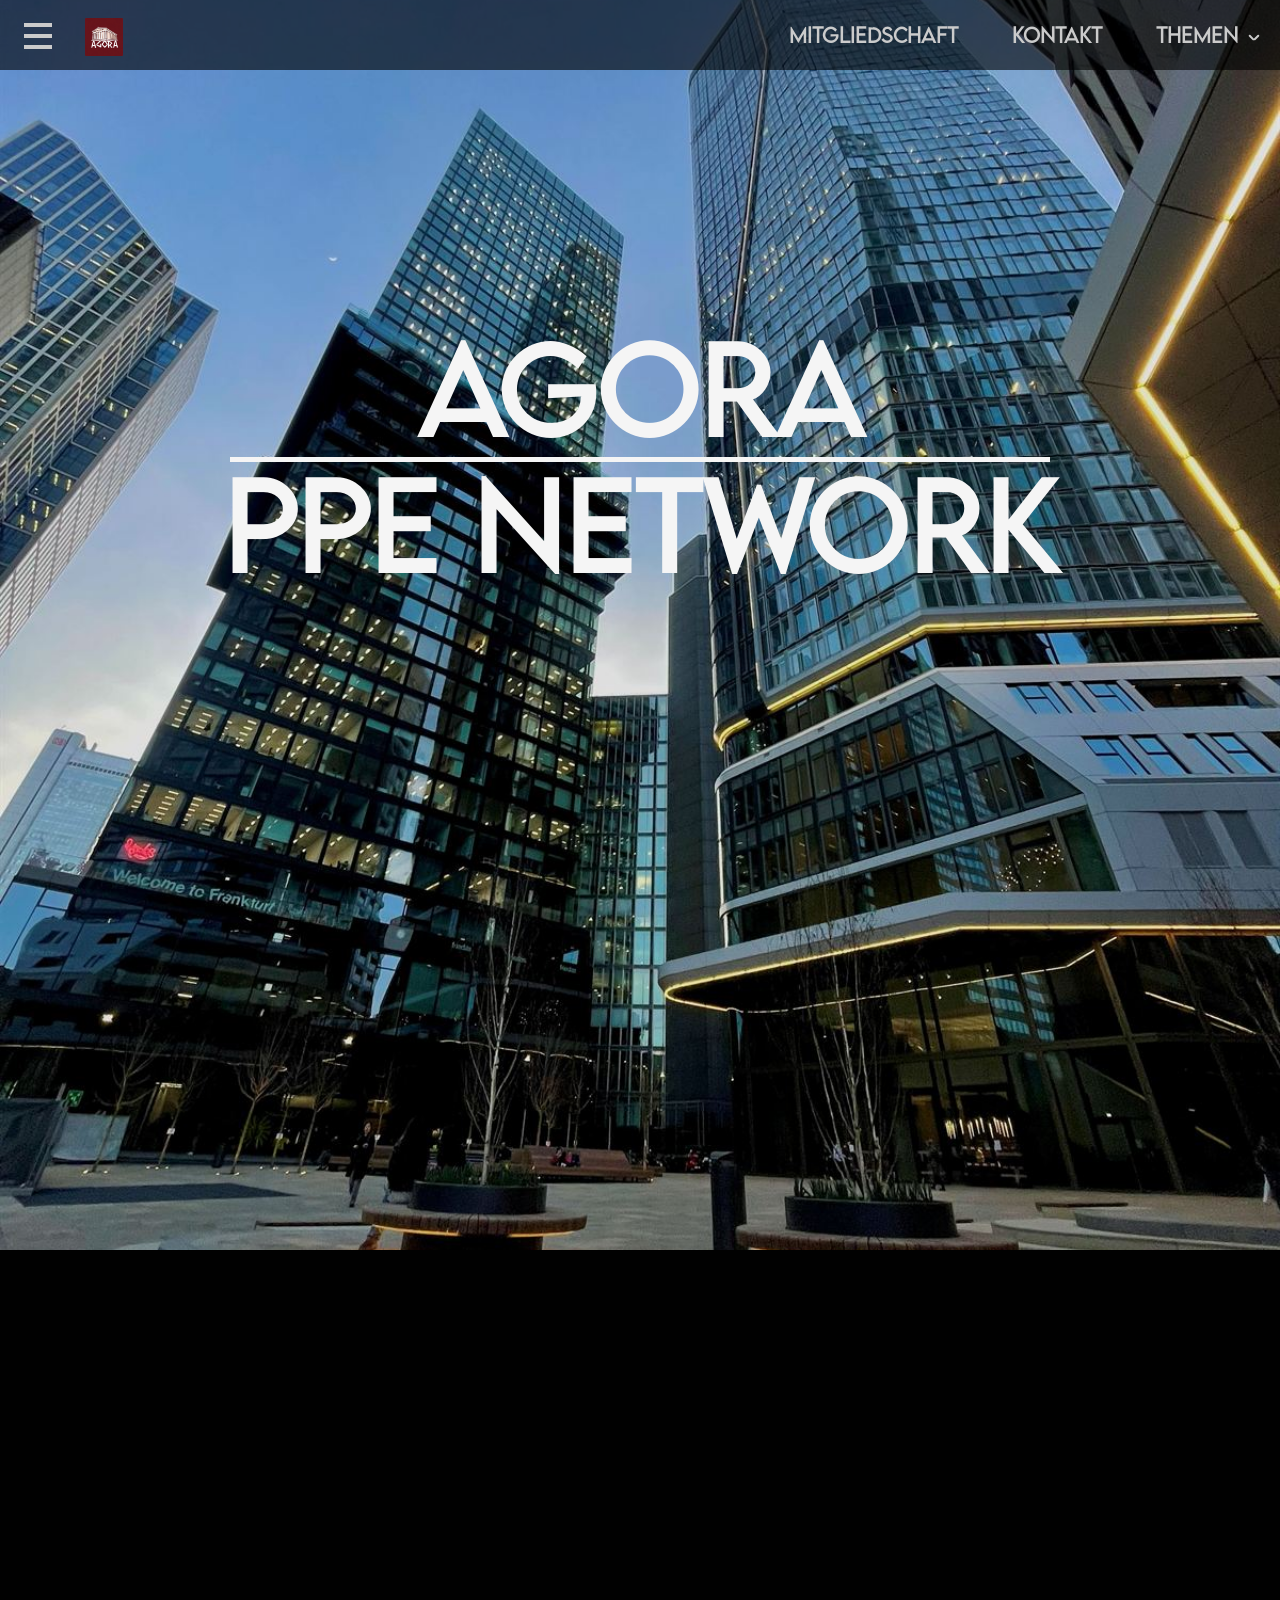
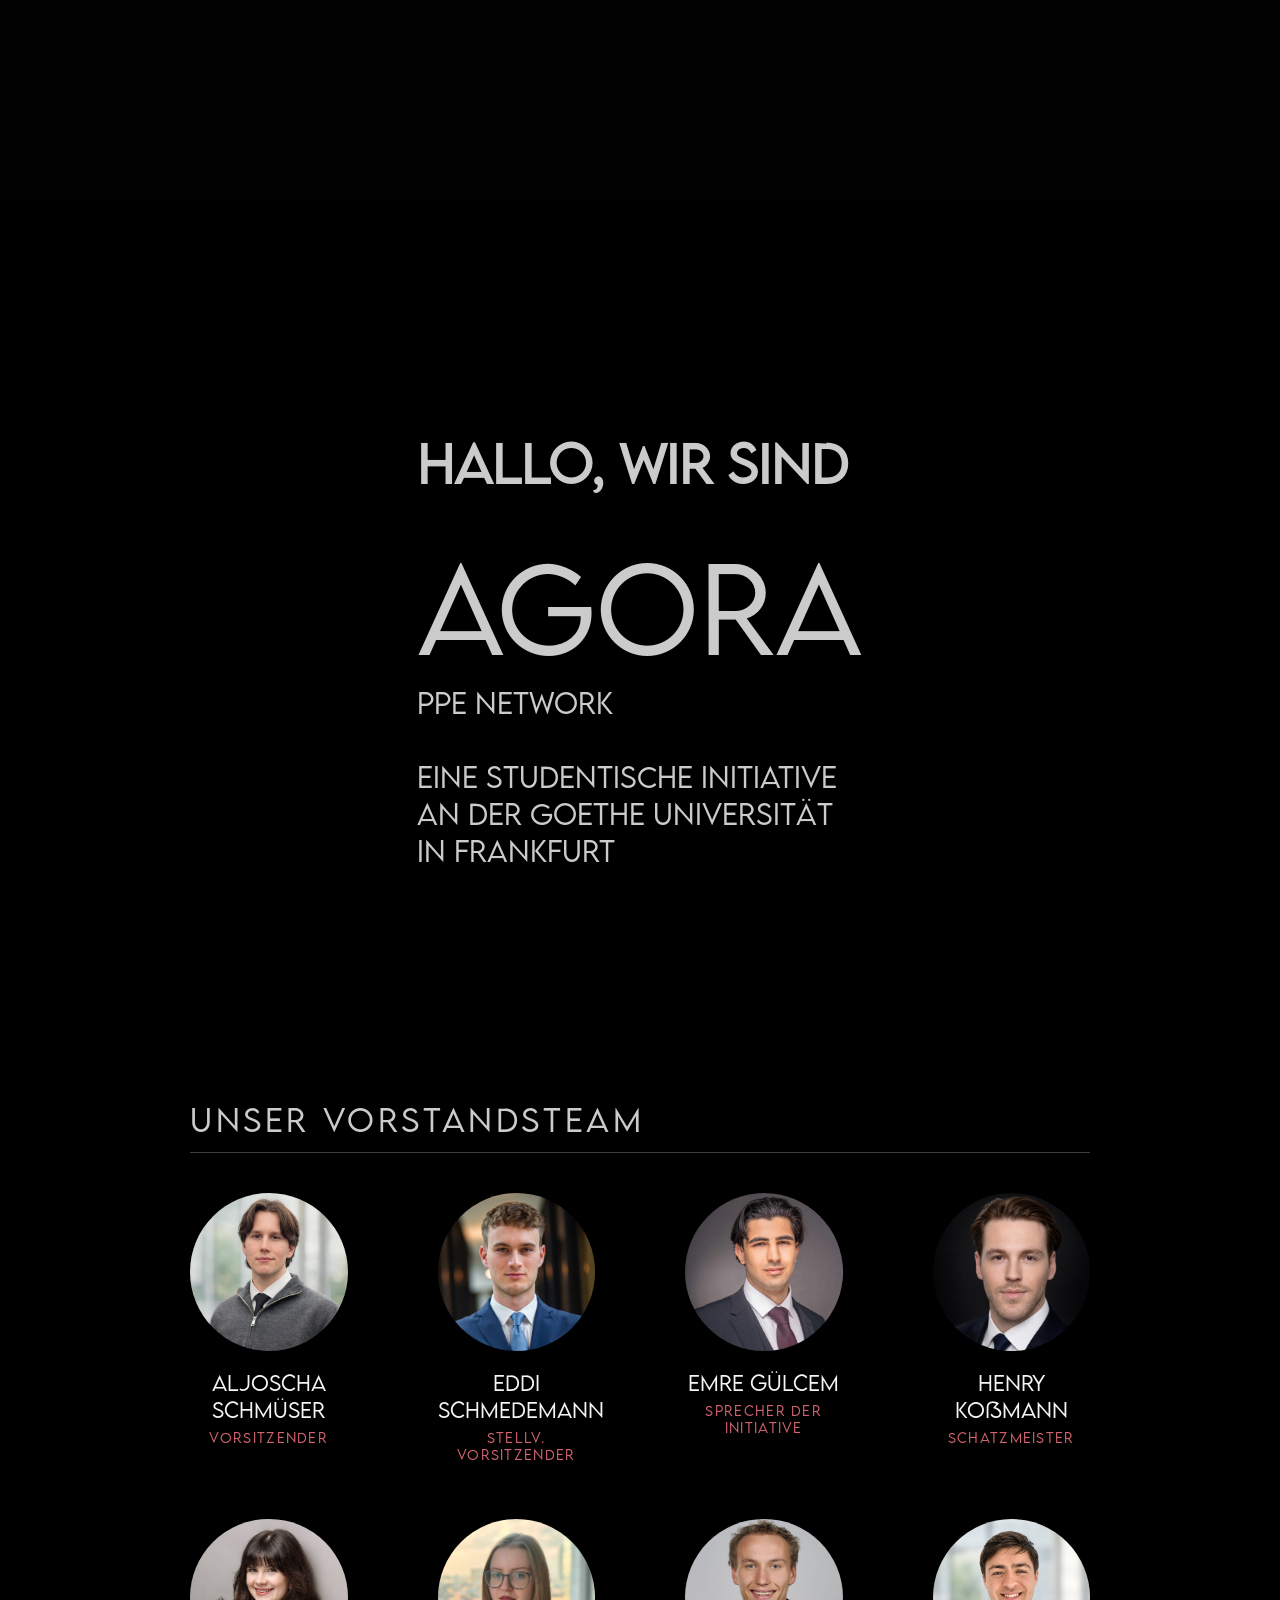
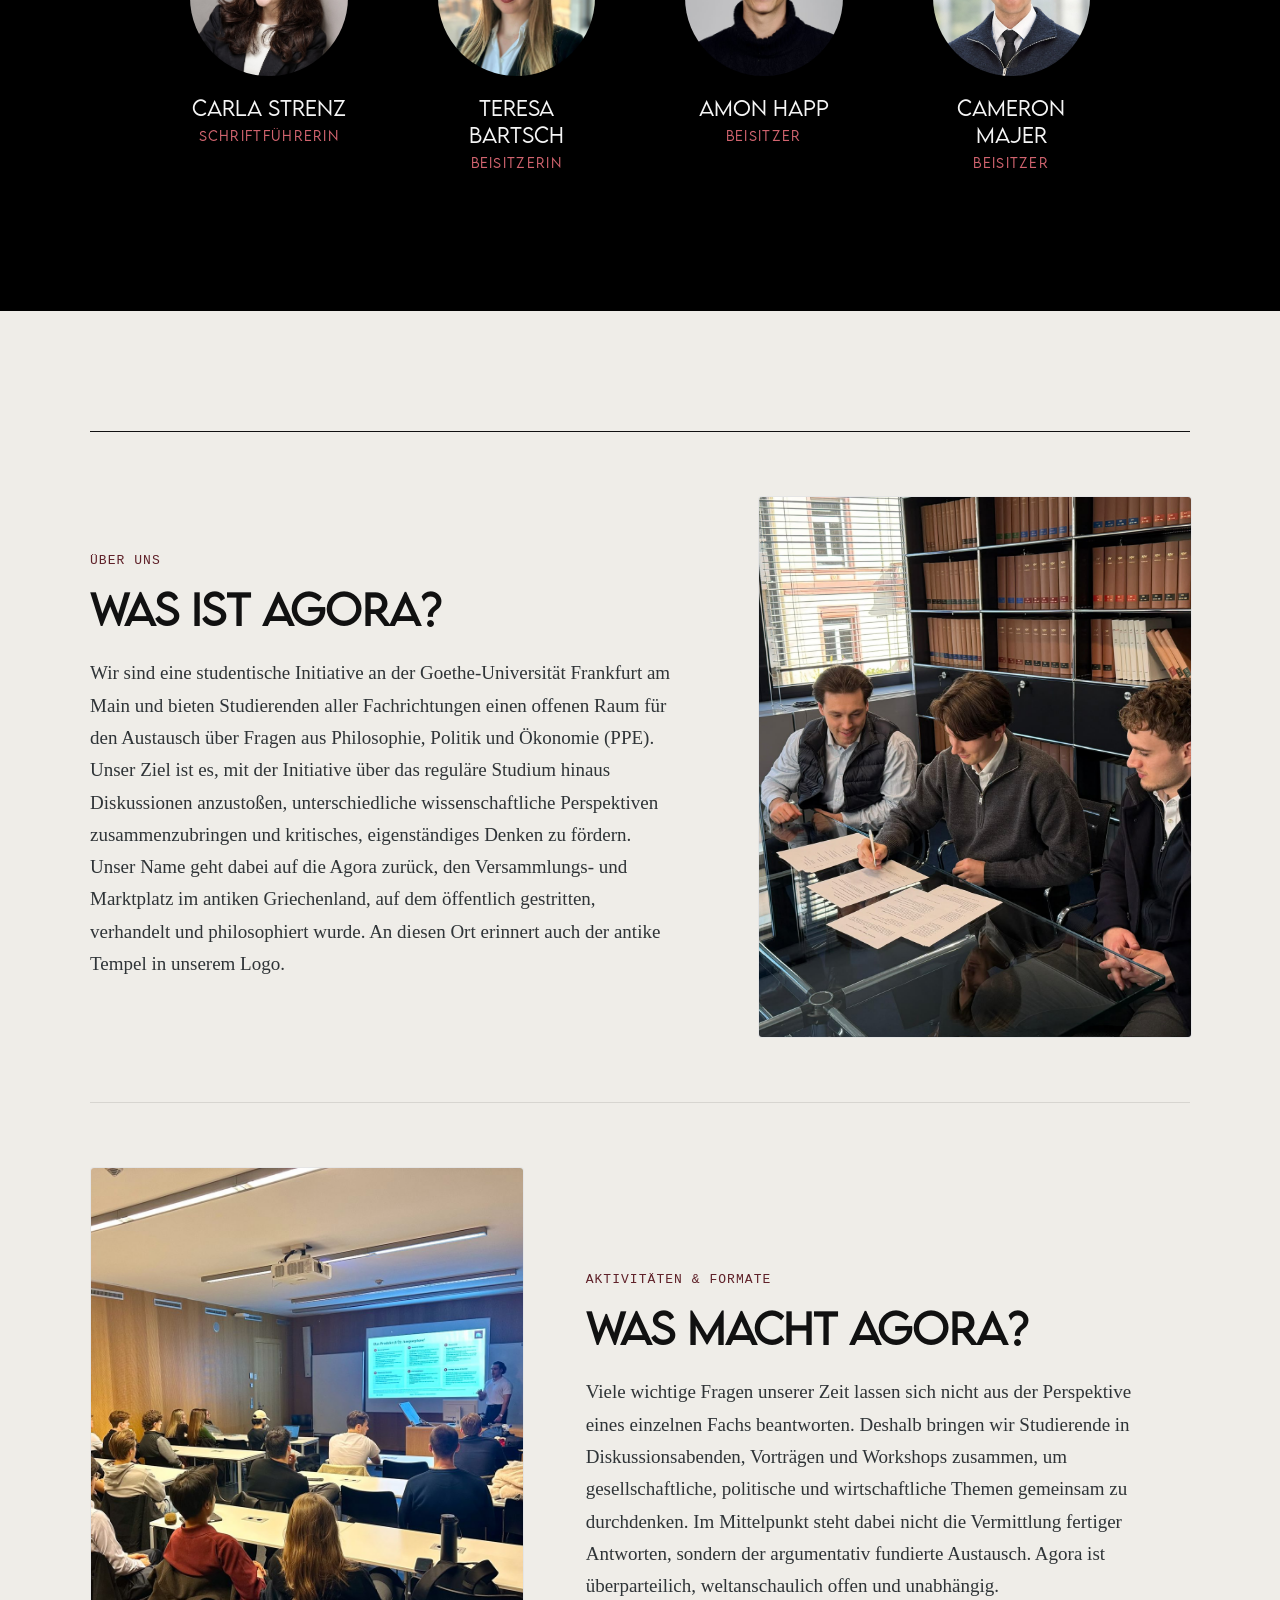
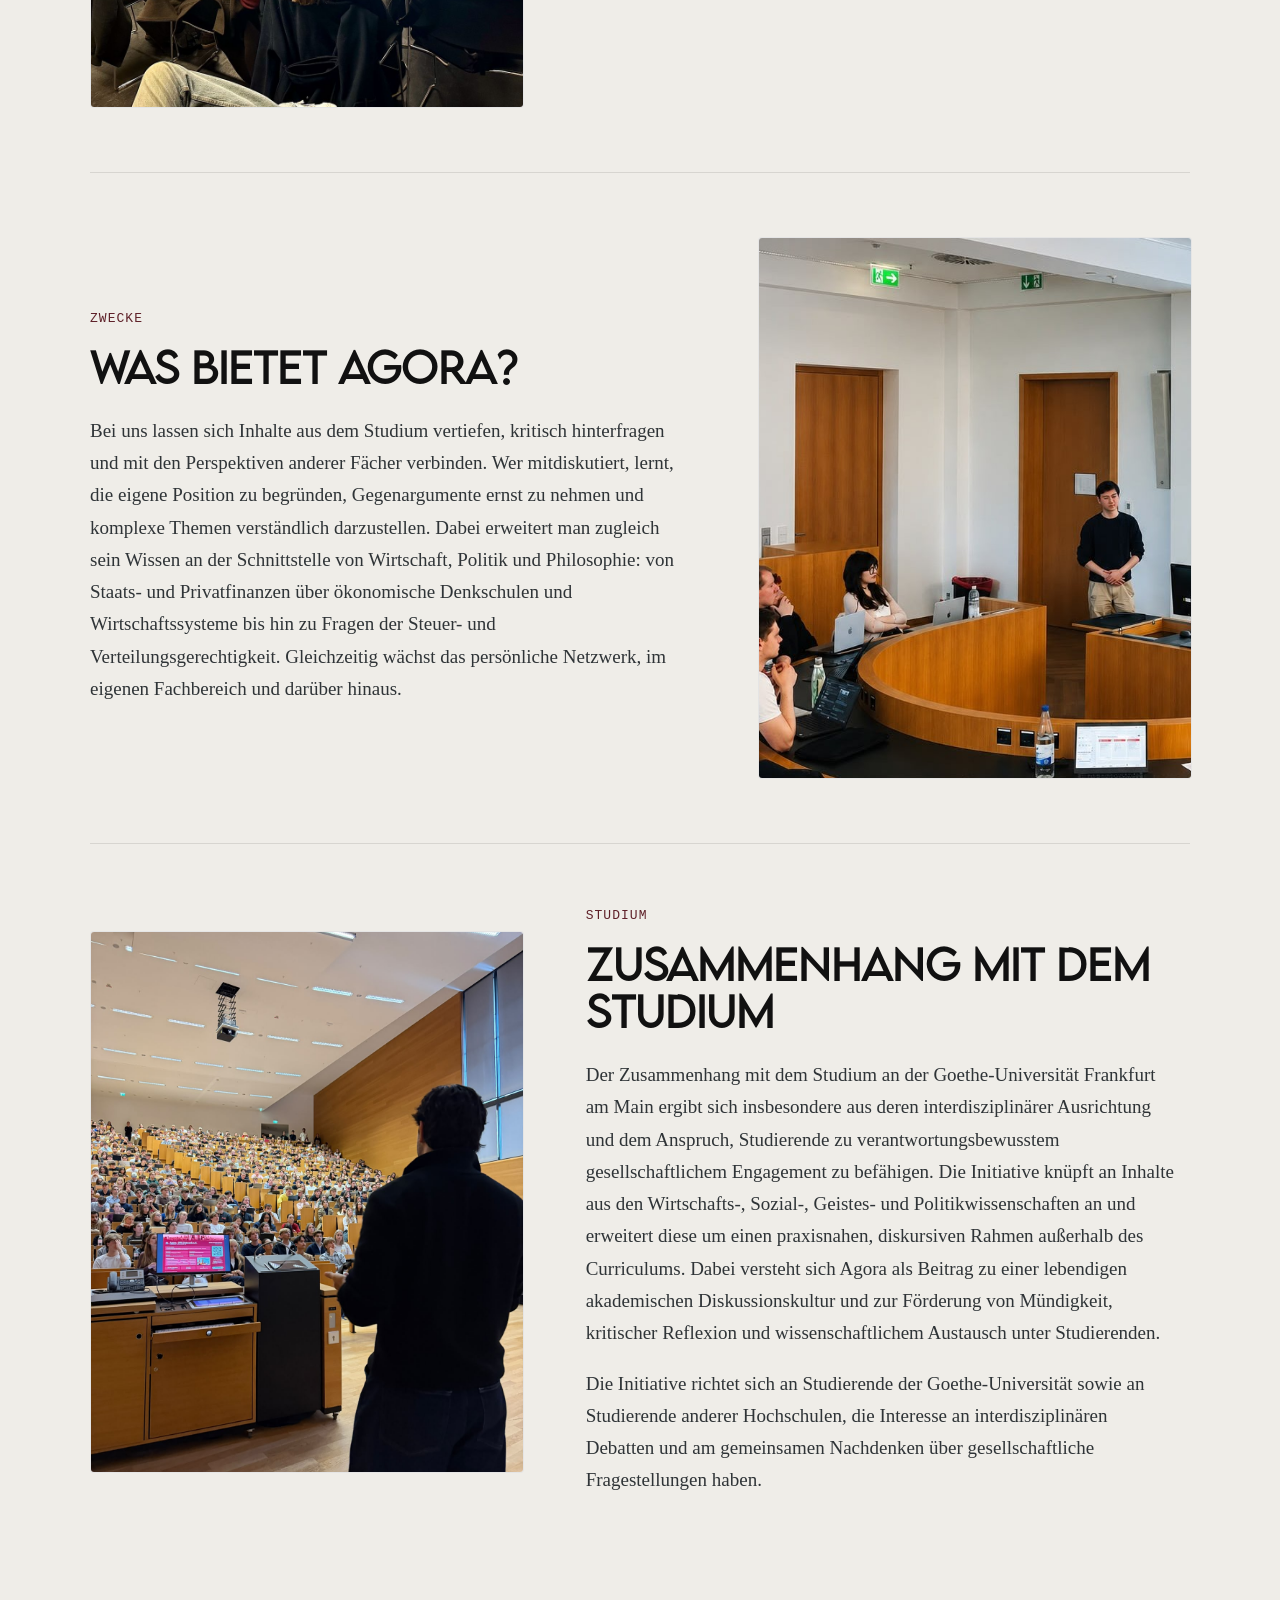
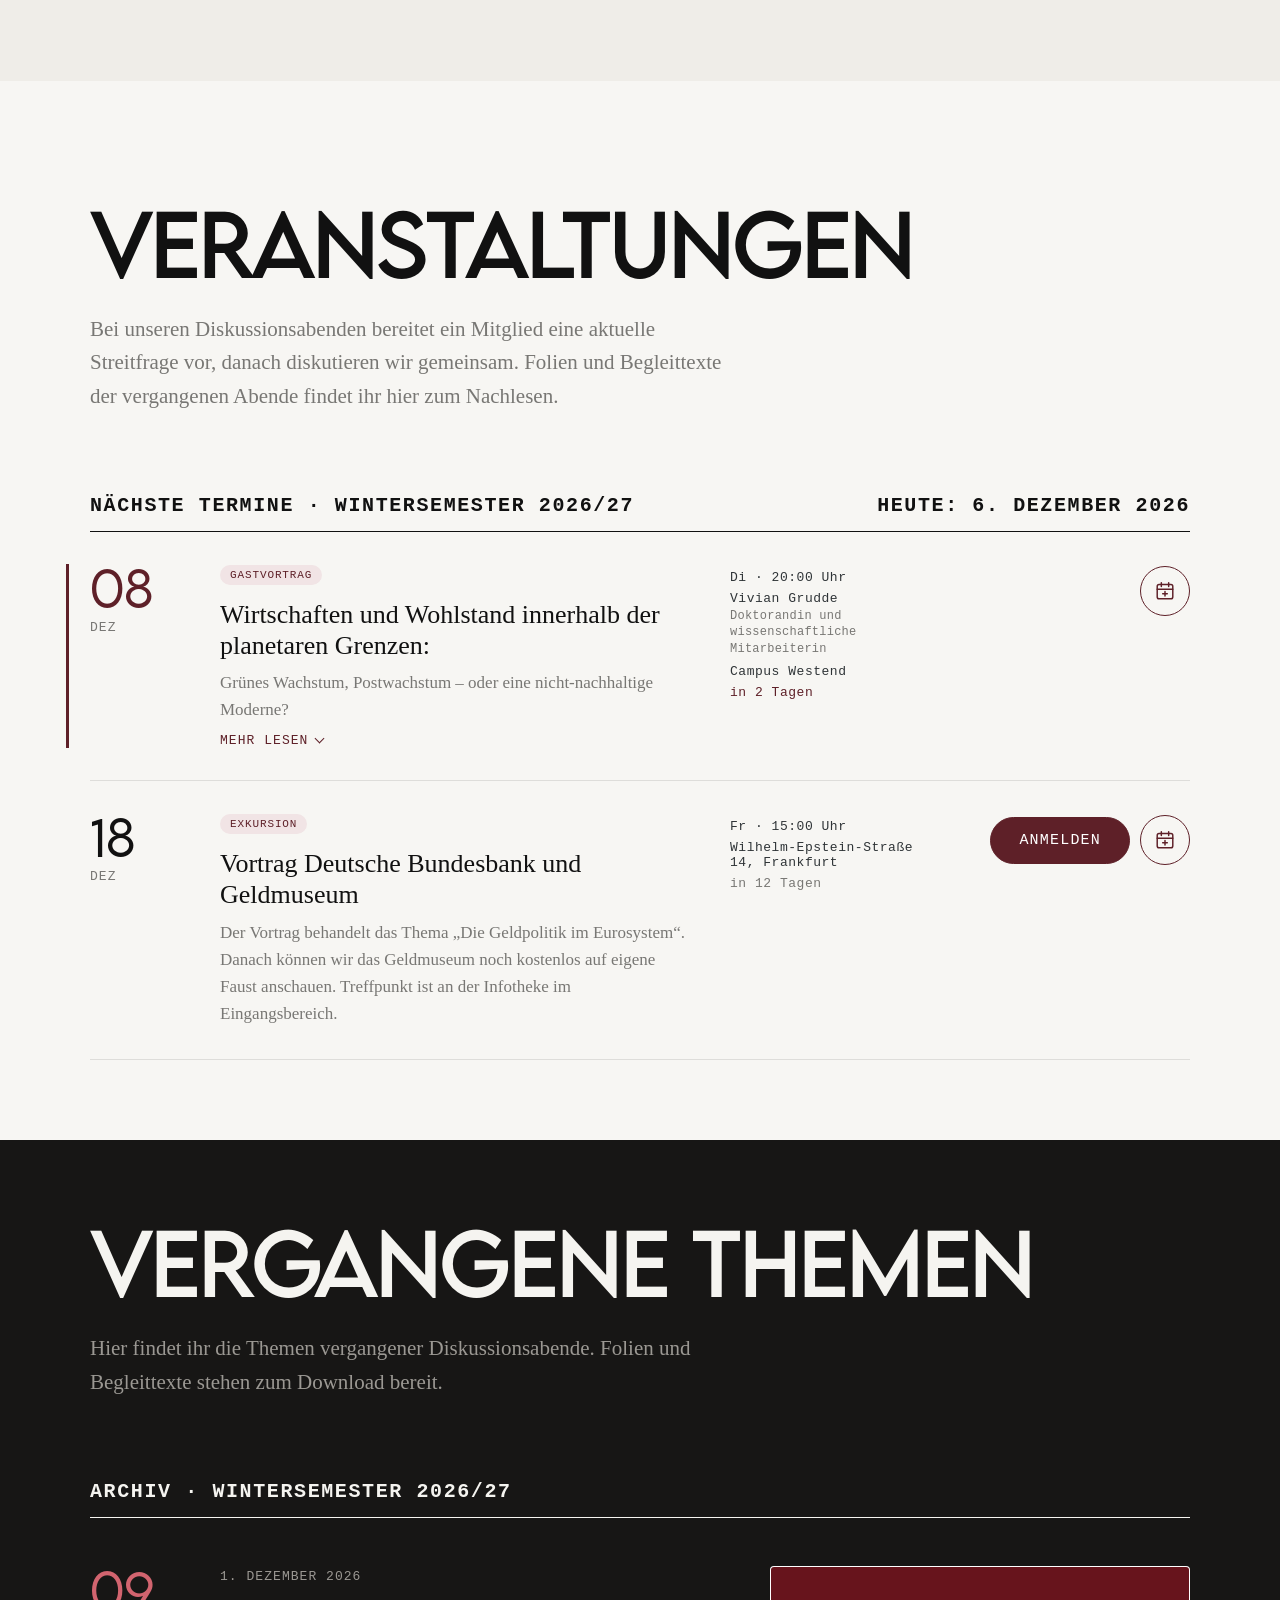
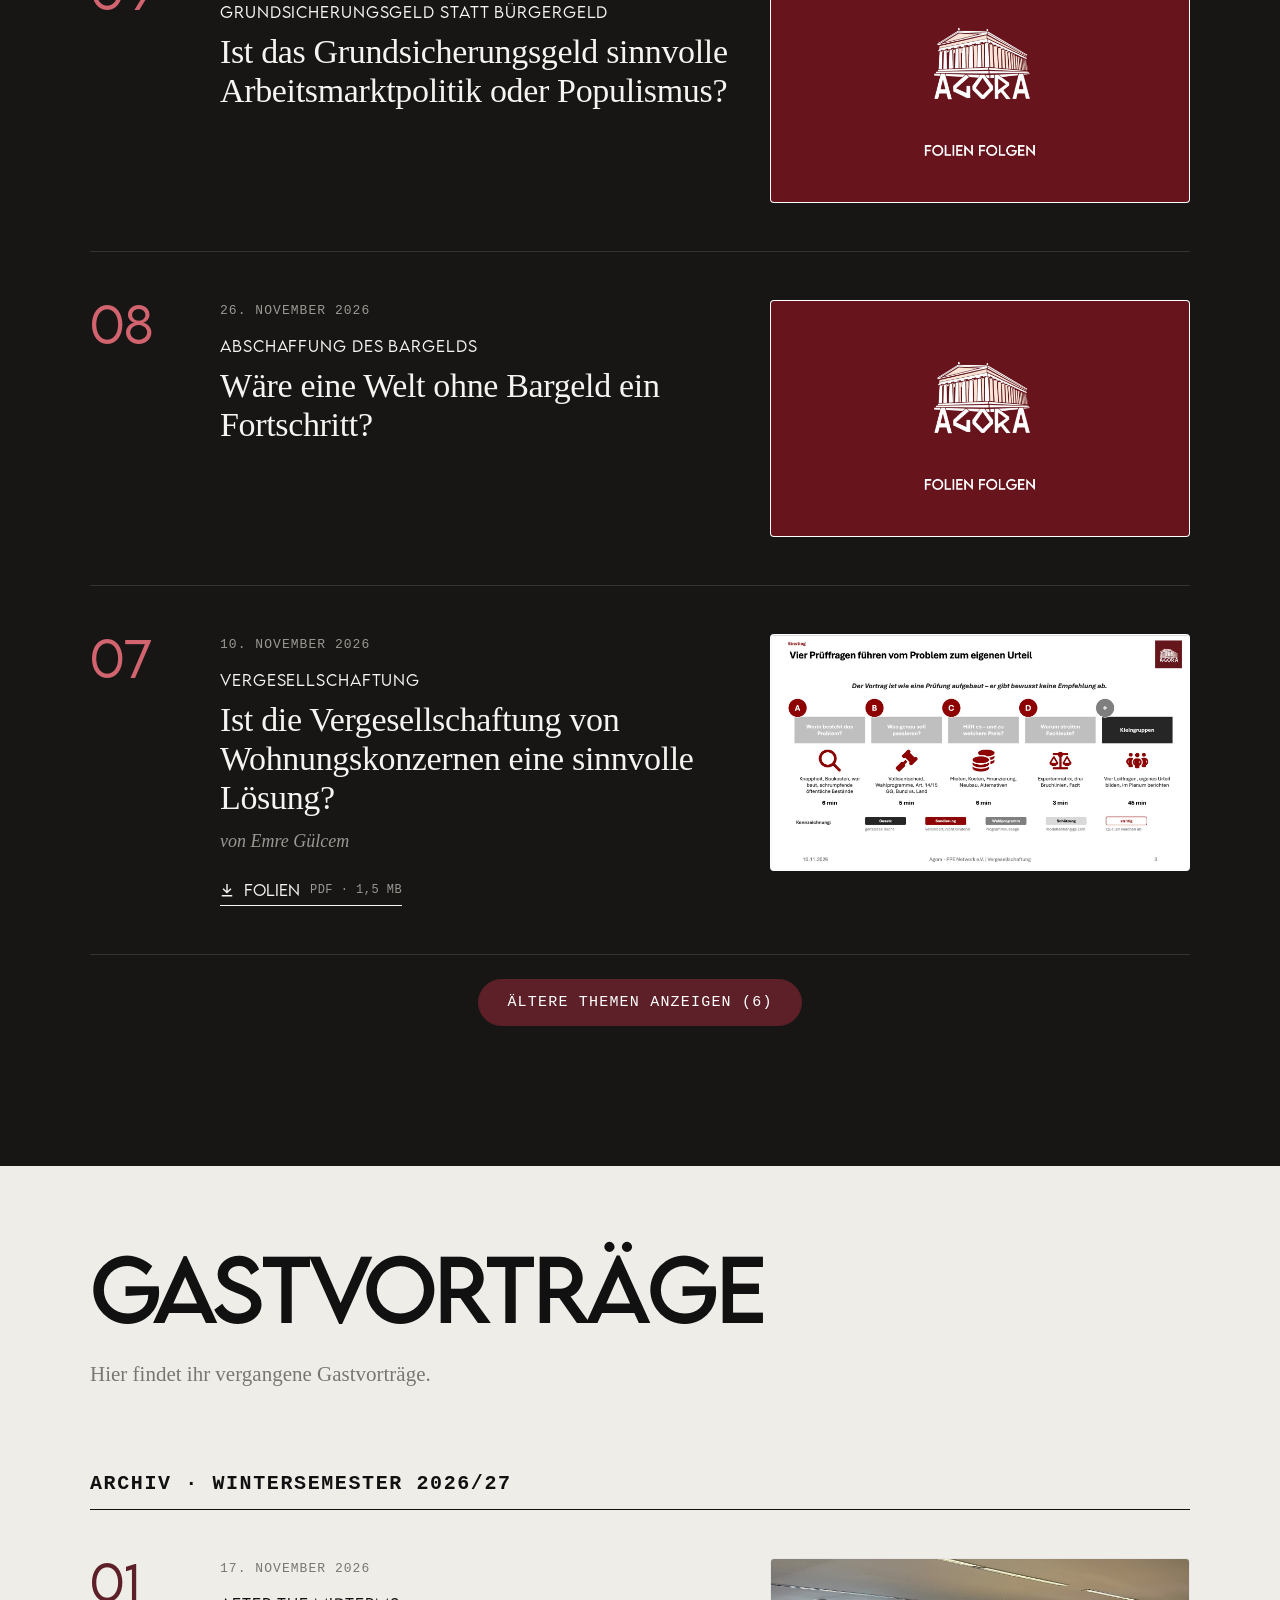
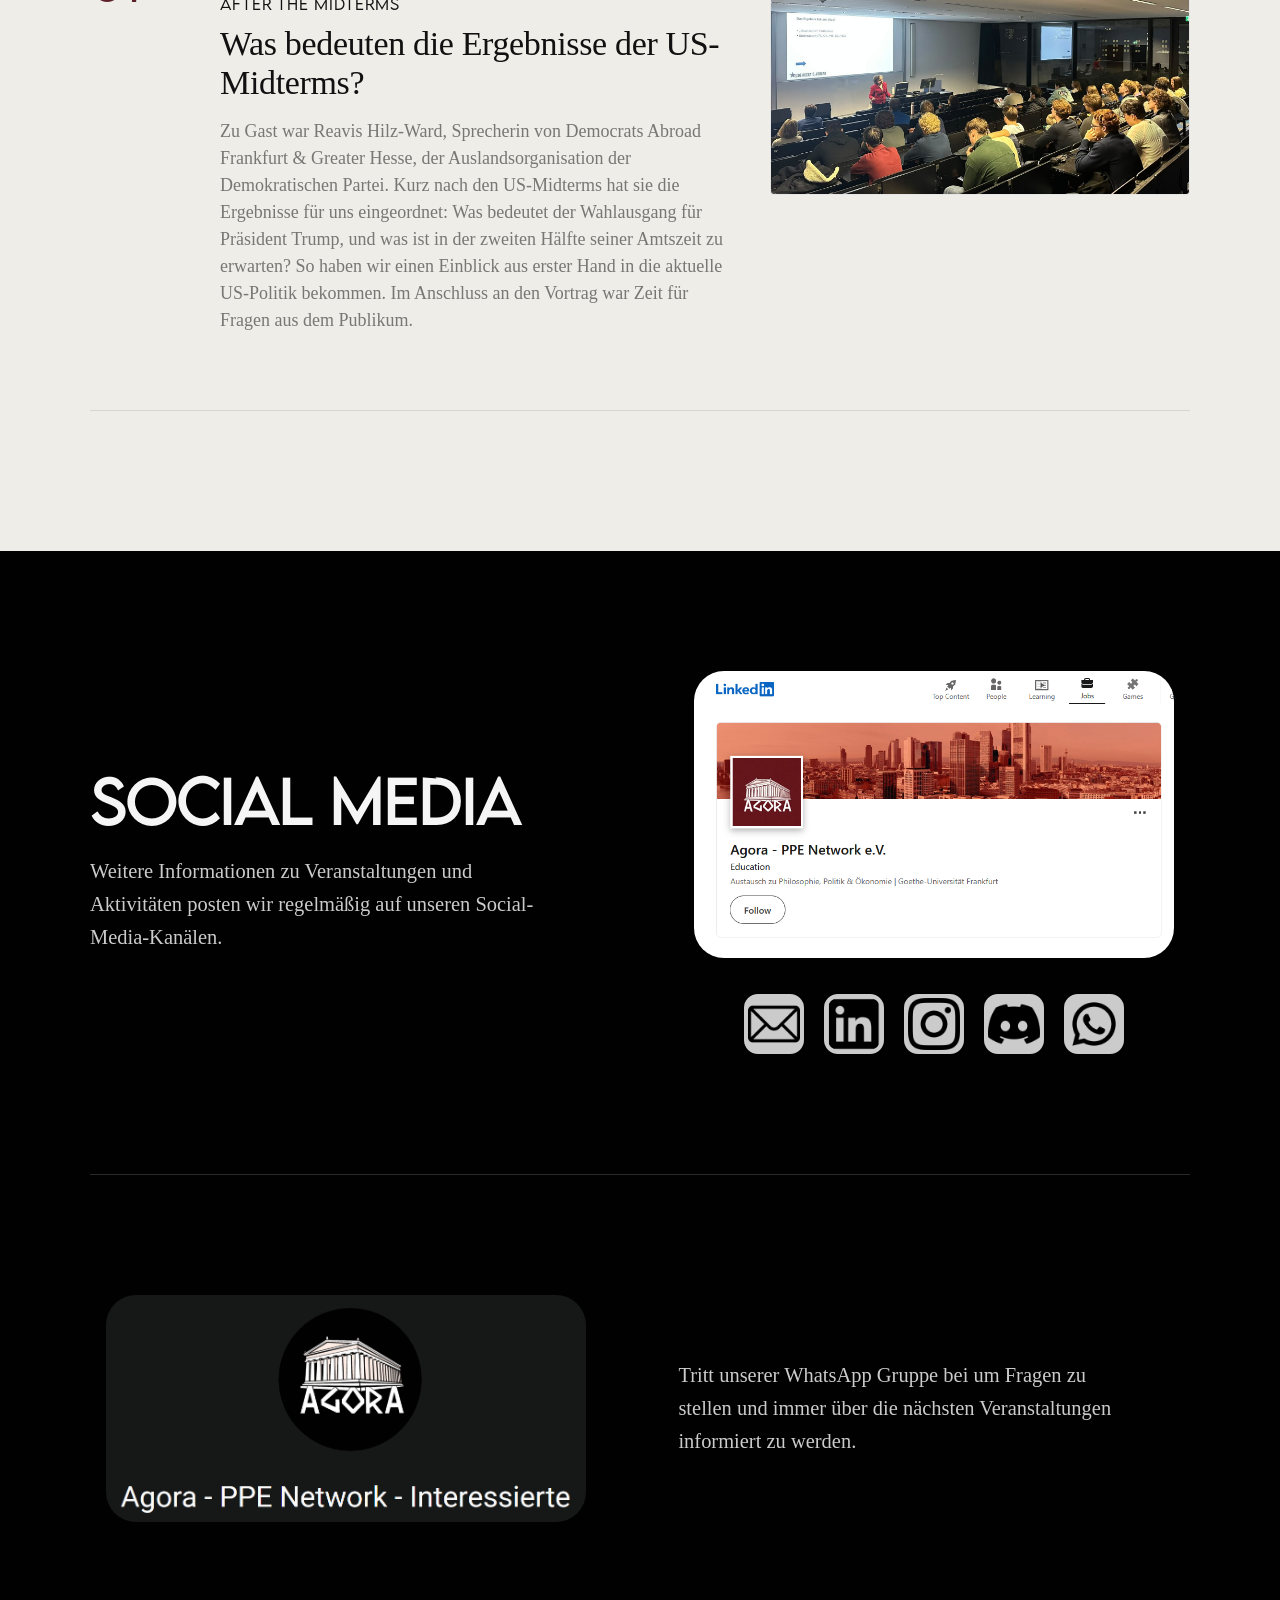
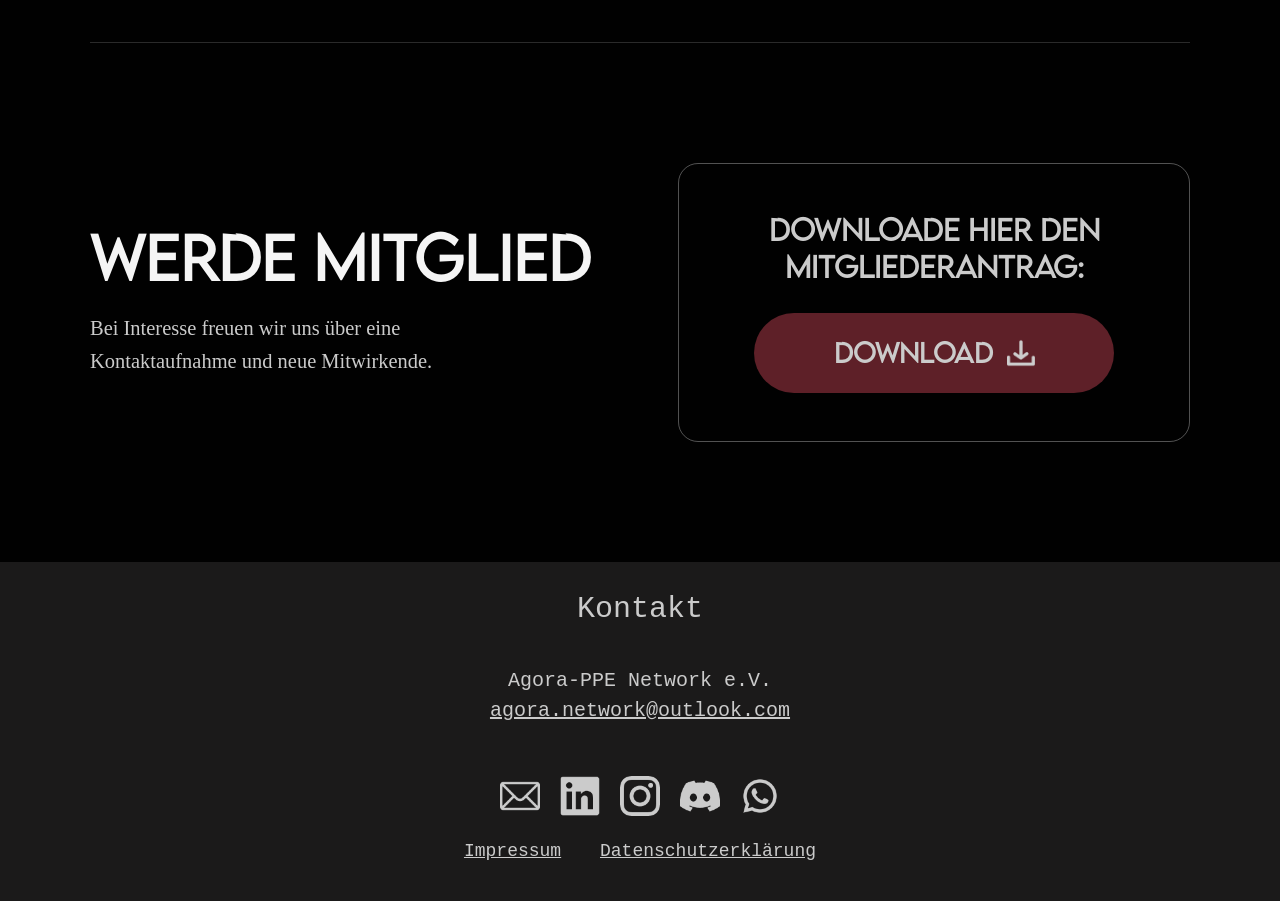
==== commit 6e56a6cc: "referent*in für termine eingefügt" ====
--- a/index.html
+++ b/index.html
@@ -349,7 +349,7 @@
 
 
                 
-                <li class="termin" data-date="2026-12-08" data-art="gastvortrag" data-slug="postGrowth" data-frage="Brauchen wir Wirtschaftswachstum überhaupt für Wohlstand und wie lange lässt es sich noch aufrechterhalten?">
+                <li class="termin" data-date="2026-12-08" data-art="gastvortrag" data-slug="postGrowth" data-speaker="Vivian Grudde" data-speaker-info="Doktorandin und wissenschaftliche Mitarbeiterin" data-frage="Brauchen wir Wirtschaftswachstum überhaupt für Wohlstand und wie lange lässt es sich noch aufrechterhalten?">
                     <time class="termin_date" datetime="2026-12-08T20:00">
                         <span class="termin_day">08</span>
                         <span class="termin_month">Dez</span>
--- a/css/style.css
+++ b/css/style.css
@@ -1466,6 +1466,19 @@
     letter-spacing: 0.04em;
     color: var(--va-text);
     padding-top: 6px;
+}
+
+.termin_speaker{
+    display: flex;
+    flex-direction: column;
+    gap: 2px;
+}
+
+.termin_speaker_info{
+    font-size: 12px;
+    letter-spacing: 0.02em;
+    line-height: 1.4;
+    color: var(--va-muted);
 }
 
 .termin_countdown{
